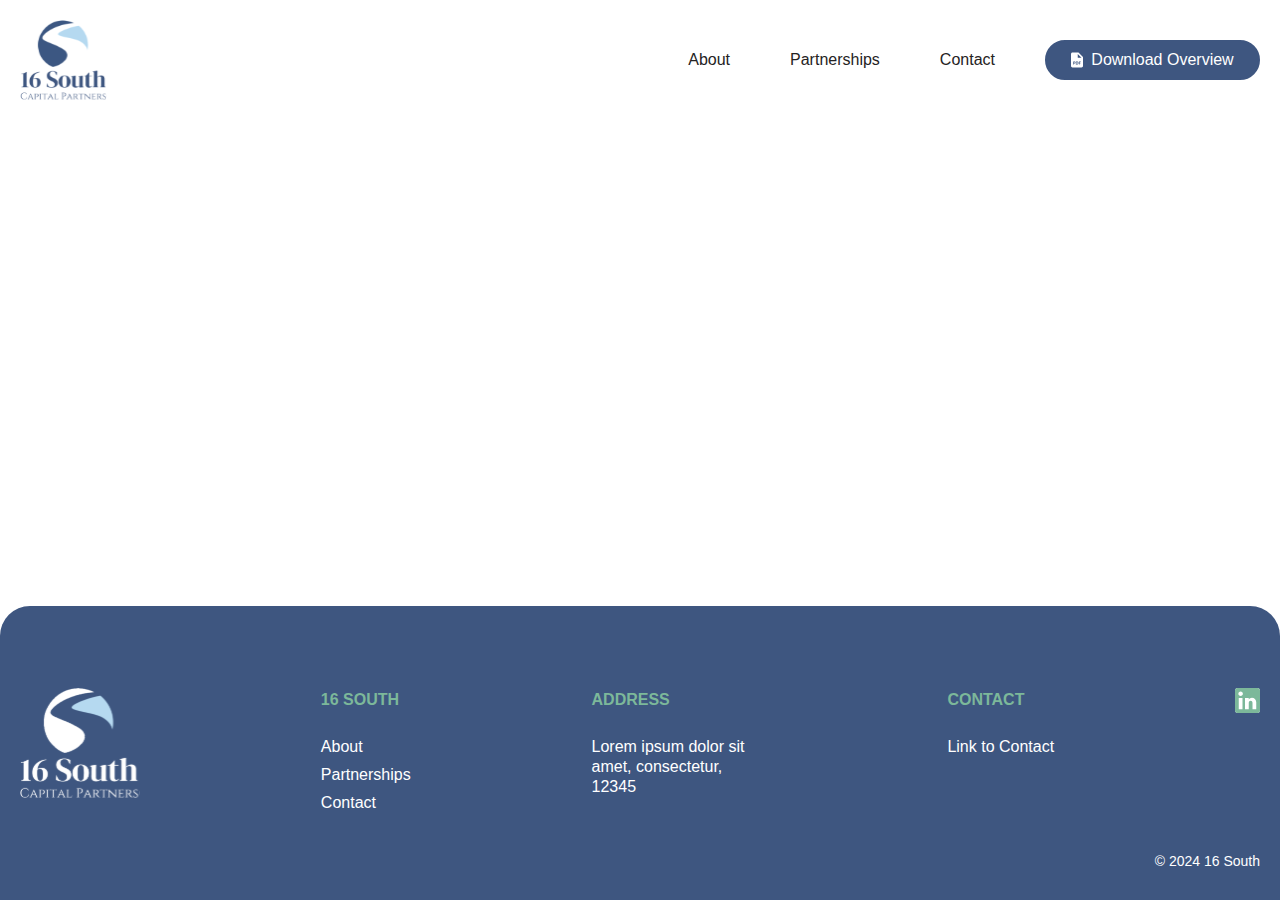
==== index.html @ 7a6766ef "27.08.2024" ====
<!DOCTYPE html>
<html lang="ru">

<head>
    <meta charset="UTF-8">
    <meta name="description" content="Free Web tutorials">
    <meta name="keywords" content="HTML, CSS, JavaScript">
    <meta name="author" content="Oleksandr Dorobalo">
    <meta name="viewport" content="width=device-width, initial-scale=1.0">
    <meta http-equiv="X-UA-Compatible" content="IE=edge">

    <title>Title</title>
    <link rel="icon" type="image/png" href="assets/images/header/logo.png">

    <link rel="stylesheet" href="assets/css/style.css">
</head>

<body>
    <header class="header header--home">
        <div class="wrapper container">
            <a href="index.html" class="header__logo logo">
                <img src="assets/images/header/logo.svg" alt="logo">
            </a>
            <nav class="header__navigation navigation">
                <ul class="navigation__list">
                    <li>
                        <a href="about.html">About </a>
                    </li>
                    <li>
                        <a href="partnership.html">Partnerships </a>
                    </li>
                    <li>
                        <a href="contact.html">Contact </a>
                    </li>
                </ul>
                <a class="header__button button" href="https://example.com/files/document.pdf" target="_blank" download>
                    <svg width="12" height="16" viewBox="0 0 12 16" fill="none" xmlns="http://www.w3.org/2000/svg">
                        <path
                            d="M3.20136 10.011C3.06336 10.011 2.97036 10.0245 2.92236 10.038V10.9215C2.97936 10.935 3.05061 10.9387 3.14886 10.9387C3.50811 10.9387 3.72936 10.7572 3.72936 10.4505C3.72936 10.176 3.53886 10.011 3.20136 10.011ZM5.8166 10.02C5.6666 10.02 5.5691 10.0335 5.51135 10.047V12.0045C5.5691 12.018 5.6621 12.018 5.7461 12.018C6.35885 12.0225 6.75785 11.685 6.75785 10.971C6.76235 10.3485 6.3986 10.02 5.8166 10.02Z"
                            fill="white" />
                        <path
                            d="M7.5 0.5H1.5C1.10218 0.5 0.720645 0.658032 0.439343 0.939342C0.158033 1.22064 0 1.60218 0 2V14C0 14.3978 0.158033 14.7793 0.439343 15.0606C0.720645 15.342 1.10218 15.5 1.5 15.5H10.5C10.8978 15.5 11.2793 15.342 11.5606 15.0606C11.842 14.7793 12 14.3978 12 14V5L7.5 0.5ZM4.1235 11.1425C3.89175 11.36 3.54975 11.4575 3.1515 11.4575C3.07428 11.4583 2.9971 11.4538 2.9205 11.444V12.5135H2.25V9.5615C2.55259 9.51635 2.85834 9.4958 3.16425 9.5C3.582 9.5 3.879 9.5795 4.07925 9.73925C4.26975 9.89075 4.39875 10.139 4.39875 10.4315C4.398 10.7255 4.3005 10.9738 4.1235 11.1425ZM6.97875 12.1588C6.66375 12.4205 6.1845 12.545 5.59875 12.545C5.24775 12.545 4.9995 12.5225 4.83075 12.5V9.56225C5.13345 9.51807 5.43907 9.49722 5.745 9.5C6.31275 9.5 6.68175 9.602 6.96975 9.8195C7.281 10.0505 7.476 10.4187 7.476 10.9475C7.476 11.5198 7.26675 11.915 6.97875 12.1588ZM9.75 10.0775H8.601V10.7607H9.675V11.3113H8.601V12.5142H7.9215V9.5225H9.75V10.0775ZM7.5 5.75H6.75V2L10.5 5.75H7.5Z"
                            fill="white" />
                    </svg>
                    Download Overview
                </a>
            </nav>
        </div>
    </header>

    <main class="main">
        <!-- <section class="hero">
            <div class="hero__banner hero__banner--home" style="background-image: url(assets/images/banner-home.jpg);">
                <div class="container">
                    <h1>Growth investors offering an alternative to traditional private equity</h1>
                    <div class="buttons">
                        <button class="button button--white">strategy</button>
                        <button class="button button--transparent">partnerships</button>
                    </div>
                </div>
            </div>
            <div class="hero__info">
                <div class="hero__info-item large">
                    Originated and <br> closed x platforms
                </div>
                <div class="hero__info-item large">
                    Advised on $5B+ of deal value <br> for founders and partners
                </div>
                <div class="hero__info-item large">
                    Deep advisory <br> network
                </div>
            </div>
        </section>
        <section class="partners">
            <div class="container">
                <h2 class="title">
                    Why Partner with 16 South
                </h2>
            </div>
        </section> -->


    </main>

    <footer class="footer">
        <div class="wrapper container">
            <a href="index.html" class="footer__logo logo">
                <img src="assets/images/footer/logo.svg" alt="logo">
            </a>
            <div class="footer__col">
                <h5 class="title">16 South</h5>
                <nav class="footer__nav">
                    <ul class="footer__nav-list">
                        <li>
                            <a href="about.html">About </a>
                        </li>
                        <li>
                            <a href="partnership.html">Partnerships </a>
                        </li>
                        <li>
                            <a href="contact.html">Contact </a>
                        </li>
                    </ul>
                </nav>
            </div>
            <div class="footer__col">
                <h5 class="title">Address</h5>
                <p>
                    Lorem ipsum dolor sit amet, consectetur,
                    12345
                </p>
            </div>
            <div class="footer__col">
                <h5 class="title">Contact</h5>
                <a href="contact.html">Link to Contact</a>
            </div>
            <div class="footer__col social">
                <a href="#">
                    <svg width="25" height="25" viewBox="0 0 25 25" fill="none" xmlns="http://www.w3.org/2000/svg">
                        <rect width="25" height="25" rx="3" fill="white" />
                        <path
                            d="M22.5 0H2.5C1.125 0 0 1.125 0 2.5V22.5C0 23.875 1.125 25 2.5 25H22.5C23.875 25 25 23.875 25 22.5V2.5C25 1.125 23.875 0 22.5 0ZM7.5 21.25H3.75V10H7.5V21.25ZM5.625 7.875C4.375 7.875 3.375 6.875 3.375 5.625C3.375 4.375 4.375 3.375 5.625 3.375C6.875 3.375 7.875 4.375 7.875 5.625C7.875 6.875 6.875 7.875 5.625 7.875ZM21.25 21.25H17.5V14.625C17.5 13.625 16.625 12.75 15.625 12.75C14.625 12.75 13.75 13.625 13.75 14.625V21.25H10V10H13.75V11.5C14.375 10.5 15.75 9.75 16.875 9.75C19.25 9.75 21.25 11.75 21.25 14.125V21.25Z"
                            fill="#7CB89A" />
                    </svg>

                </a>
            </div>
        </div>
        <div class="copy container">
            © 2024 16 South
        </div>
    </footer>

    <script src="assets/js/jquery.min.js"></script>
    <script src="assets/js/scripts.js"></script>
</body>

</html>
---- assets/css/style.css ----
@charset "UTF-8";
/**
  Нормализация блочной модели
 */
*,
*::before,
*::after {
  -webkit-box-sizing: border-box;
          box-sizing: border-box;
}

/**
  Убираем внутренние отступы слева тегам списков,
  у которых есть атрибут class
  */
:where(ul, ol):where([class]) {
  padding-left: 0;
}

/**
  Убираем внешние отступы body и двум другим тегам,
  у которых есть атрибут class
  */
body,
:where(blockquote, figure):where([class]) {
  margin: 0;
}

/**
  Убираем внешние отступы вертикали нужным тегам,
  у которых есть атрибут class
  */
:where(h1,
h2,
h3,
h4,
h5,
h6,
p,
ul,
ol,
dl):where([class]) {
  margin-block: 0;
}

:where(dd[class]) {
  margin-left: 0;
}

:where(fieldset[class]) {
  margin-left: 0;
  padding: 0;
  border: none;
}

/**
  Убираем стандартный маркер маркированному списку,
  у которого есть атрибут class
  */
:where(ul[class]) {
  list-style: none;
}

/**
  Обнуляем вертикальные внешние отступы параграфа,
  объявляем локальную переменную для внешнего отступа вниз,
  чтобы избежать взаимодействие с более сложным селектором
  */
p {
  --paragraphMarginBottom: 16px;
  margin-block: 0;
}
p:last-of-type {
  margin: 0;
}

/**
  Внешний отступ вниз для параграфа без атрибута class,
  который расположен не последним среди своих соседних элементов
  */
p:where(:not([class]):not(:last-child)) {
  margin-bottom: var(--paragraphMarginBottom);
}

/**
  Упрощаем работу с изображениями
  */
img {
  display: block;
  max-width: 100%;
  height: auto;
}

/**
  Наследуем свойства шрифт для полей ввода
  */
input,
textarea,
select,
button {
  font: inherit;
}

html {
  /**
  Пригодится в большинстве ситуаций
  (когда, например, нужно будет "прижать" футер к низу сайта)
  */
  height: 100%;
  /**
  Плавный скролл
  */
  scroll-behavior: smooth;
}

body {
  /**
  Пригодится в большинстве ситуаций
  (когда, например, нужно будет "прижать" футер к низу сайта)
  */
  min-height: 100%;
  /**
  Унифицированный интерлиньяж
  */
  line-height: 1.5;
}

/**
  Приводим к единому цвету svg-элементы
  */
svg *[fill] {
  fill: currentColor;
}

svg *[stroke] {
  stroke: currentColor;
}

/**
  Чиним баг задержки смены цвета при взаимодействии с svg-элементами
  */
svg * {
  -webkit-transition-property: fill, stroke;
  transition-property: fill, stroke;
}

/**
  Удаляем все анимации и переходы для людей,
  которые предпочитают их не использовать
  */
@media (prefers-reduced-motion: reduce) {
  * {
    -webkit-animation-duration: 0.01ms !important;
            animation-duration: 0.01ms !important;
    -webkit-animation-iteration-count: 1 !important;
            animation-iteration-count: 1 !important;
    -webkit-transition-duration: 0.01ms !important;
            transition-duration: 0.01ms !important;
    scroll-behavior: auto !important;
  }
}
@font-face {
  font-family: "Montserrat";
  src: url("../fonts/montserrat-thin-webfont.woff"), url("../fonts/montserrat-thin-webfont.woff2");
  font-weight: 100;
  font-style: normal;
  font-display: swap;
  font-optical-sizing: auto;
}
@font-face {
  font-family: "Montserrat";
  src: url("../fonts/montserrat-extralight-webfont.woff"), url("../fonts/montserrat-extralight-webfont.woff2");
  font-weight: 200;
  font-style: normal;
  font-display: swap;
  font-optical-sizing: auto;
}
@font-face {
  font-family: "Montserrat";
  src: url("../fonts/montserrat-light-webfont.woff"), url("../fonts/montserrat-light-webfont.woff2");
  font-weight: 300;
  font-style: normal;
  font-display: swap;
  font-optical-sizing: auto;
}
@font-face {
  font-family: "Montserrat";
  src: url("../fonts/montserrat-regular-webfont.woff"), url("../fonts/montserrat-regular-webfont.woff2");
  font-weight: 400;
  font-style: normal;
  font-display: swap;
  font-optical-sizing: auto;
}
@font-face {
  font-family: "Montserrat";
  src: url("../fonts/montserrat-medium-webfont.woff"), url("../fonts/montserrat-medium-webfont.woff2");
  font-weight: 500;
  font-style: normal;
  font-display: swap;
  font-optical-sizing: auto;
}
@font-face {
  font-family: "Montserrat";
  src: url("../fonts/montserrat-semibold-webfont.woff"), url("../fonts/montserrat-semibold-webfont.woff2");
  font-weight: 600;
  font-style: normal;
  font-display: swap;
  font-optical-sizing: auto;
}
@font-face {
  font-family: "Montserrat";
  src: url("../fonts/montserrat-bold-webfont.woff"), url("../fonts/montserrat-bold-webfont.woff2");
  font-weight: 700;
  font-style: normal;
  font-display: swap;
  font-optical-sizing: auto;
}
@font-face {
  font-family: "Montserrat";
  src: url("../fonts/montserrat-extrabold-webfont.woff"), url("../fonts/montserrat-extrabold-webfont.woff2");
  font-weight: 800;
  font-style: normal;
  font-display: swap;
  font-optical-sizing: auto;
}
@font-face {
  font-family: "Montserrat";
  src: url("../fonts/montserrat-black-webfont.woff"), url("../fonts/montserrat-black-webfont.woff2");
  font-weight: 900;
  font-style: normal;
  font-display: swap;
  font-optical-sizing: auto;
}
@font-face {
  font-family: "Montserrat";
  src: url("../fonts/ptserif-regular-webfont.woff"), url("../fonts/ptserif-regular-webfont.woff2");
  font-weight: 400;
  font-style: normal;
  font-display: swap;
  font-optical-sizing: auto;
}
@font-face {
  font-family: "Montserrat";
  src: url("../fonts/ptserif-italic-webfont.woff2"), url("../fonts/ptserif-italic-webfont.woff2");
  font-weight: 400;
  font-style: italic;
  font-display: swap;
  font-optical-sizing: auto;
}
@font-face {
  font-family: "Montserrat";
  src: url("../fonts/ptserif-bold-webfont.woff"), url("../fonts/ptserif-bold-webfont.woff2");
  font-weight: 700;
  font-style: normal;
  font-display: swap;
  font-optical-sizing: auto;
}
@font-face {
  font-family: "Montserrat";
  src: url("../fonts/ptserif-bolditalic-webfont.woff"), url("../fonts/ptserif-bolditalic-webfont.woff2");
  font-weight: 700;
  font-style: italic;
  font-display: swap;
  font-optical-sizing: auto;
}
:root {
  /*colors*/
  --color-black: #252323;
  --color-blue: #3e5680;
  --color-light-blue: #b5d5ec;
  --color-gray: #e0e3e6;
  --color-green: #7cb89a;
  --color-white: #ffffff;
  --color-transparent: transparent;
  --color-shadow: rgba(22, 28, 45, 0.05);
  /*colors*/
  /*border*/
  --border: 2px solid var(--color-blue);
  --border-radius: 16px;
  --border-radius-small: 10px;
  --border-radius-large: 30px;
  /*border*/
  /*body*/
  --font-family-base: "Montserat", sans-serif;
  --container-width: 1280px;
  --container-padding-x: 20px;
  --section-padding-y: 80px;
  /*body*/
  /*button*/
  --input-height: 55px;
  --button-height: 46px;
  --icon-button-height: 30px;
  --transition-duration: 0.3s;
  /*button*/
}

.container {
  max-width: calc(var(--container-width) + var(--container-padding-x) * 2);
  margin-inline: auto;
  padding-inline: var(--container-padding-x);
}

.visually-hidden {
  position: absolute !important;
  width: 1px !important;
  height: 1px !important;
  margin: -1px !important;
  border: 0 !important;
  padding: 0 !important;
  white-space: nowrap !important;
  -webkit-clip-path: inset(100%) !important;
          clip-path: inset(100%) !important;
  clip: rect(0 0 0 0) !important;
  overflow: hidden !important;
}

@media (max-width: 767px) {
  .hidden-mobile {
    display: none !important;
  }
}

@media (min-width: 768px) {
  .visible-mobile {
    display: none !important;
  }
}

html {
  scroll-behavior: smooth;
}

body {
  font-size: clamp(16px, 1.25vw, 16px);
  display: -webkit-box;
  display: -ms-flexbox;
  display: flex;
  -webkit-box-orient: vertical;
  -webkit-box-direction: normal;
      -ms-flex-direction: column;
          flex-direction: column;
  color: var(--color-black);
  background: var(--color-white);
  font-family: var(--font-family-base);
  font-weight: 400;
  line-height: 1.25;
}
body.lock {
  max-height: 100vh;
  overflow: hidden;
}

main {
  overflow: hidden;
}

a,
button,
input,
textarea,
svg * {
  -webkit-transition-duration: var(--transition-duration);
          transition-duration: var(--transition-duration);
}

a {
  color: inherit;
}
a, a:hover {
  text-decoration: none;
}

h1,
h2,
h3,
h4,
h5,
h6 {
  margin: 0;
}

h1 {
  font-size: clamp(30px, 3.28125vw, 42px);
  font-family: "Montserat", serif;
  font-weight: 400;
}

h2 {
  font-size: clamp(24px, 2.34375vw, 30px);
  font-weight: 400;
}

h3 {
  font-size: clamp(20px, 1.875vw, 24px);
  font-weight: 500;
}

h4 {
  font-size: clamp(20px, 1.25vw, 16px);
}

h5 {
  font-size: clamp(14px, 1.09375vw, 14px);
}

.large {
  font-size: 18px;
  font-weight: 500;
  line-height: 1.5;
}

.small {
  font-size: 14px;
  font-weight: 400;
}

.wrapper {
  position: relative;
  display: -webkit-box;
  display: -ms-flexbox;
  display: flex;
  -webkit-box-align: center;
      -ms-flex-align: center;
          align-items: center;
  -webkit-box-pack: justify;
      -ms-flex-pack: justify;
          justify-content: space-between;
  gap: 20px;
}

.title {
  font-size: 16px;
  font-weight: 700;
  color: var(--color-green);
  line-height: 1.5;
  text-transform: uppercase;
}

@-webkit-keyframes backAndForth {
  0% {
    translate: 0 0;
  }
  50% {
    translate: 10px 0;
  }
  100% {
    translate: 0 0;
  }
}

@keyframes backAndForth {
  0% {
    translate: 0 0;
  }
  50% {
    translate: 10px 0;
  }
  100% {
    translate: 0 0;
  }
}
@-webkit-keyframes rorateElements {
  0% {
    rotate: 0;
  }
  25% {
    rotate: 15deg;
  }
  50% {
    rotate: 0;
  }
  75% {
    rotate: -15deg;
  }
  100% {
    rotate: 0;
  }
}
@keyframes rorateElements {
  0% {
    rotate: 0;
  }
  25% {
    rotate: 15deg;
  }
  50% {
    rotate: 0;
  }
  75% {
    rotate: -15deg;
  }
  100% {
    rotate: 0;
  }
}
.button {
  padding: 0;
  background-color: transparent;
  border: none;
  cursor: pointer;
  min-width: 140px;
  height: var(--button-height);
  text-transform: capitalize;
  display: -webkit-box;
  display: -ms-flexbox;
  display: flex;
  -webkit-box-align: center;
      -ms-flex-align: center;
          align-items: center;
  -webkit-box-pack: center;
      -ms-flex-pack: center;
          justify-content: center;
  gap: 8px;
  padding: 0 20px;
  font-size: clamp(16px, 1.25vw, 16px);
  font-weight: 500;
  border-radius: var(--border-radius-large);
  color: var(--color-white);
  background: var(--color-blue);
  border: 2px solid var(--color-blue);
}
@media (hover: hover) {
  .button:hover {
    color: var(--color-blue);
    background: var(--color-transparent);
  }
}
@media (hover: none) {
  .button:active {
    color: var(--color-blue);
    background: var(--color-transparent);
  }
}
.button--white {
  min-width: 163px;
  color: var(--color-black);
  background: var(--color-white);
  border-color: var(--color-white);
}
@media (hover: hover) {
  .button--white:hover {
    color: var(--color-white);
    background: transparent;
  }
}
@media (hover: none) {
  .button--white:active {
    color: var(--color-white);
    background: transparent;
  }
}
.button--transparent {
  min-width: 163px;
  font-size: 16px;
  color: var(--color-white);
  background: var(--color-transparent);
  border: 2px solid var(--color-white);
}
@media (hover: hover) {
  .button--transparent:hover {
    color: var(--color-black);
    background: var(--color-white);
  }
}
@media (hover: none) {
  .button--transparent:active {
    color: var(--color-black);
    background: var(--color-white);
  }
}

.burger {
  padding: 0;
  background-color: transparent;
  border: none;
  cursor: pointer;
  width: 40px;
  aspect-ratio: 1;
  position: relative;
  z-index: 2;
}
.burger::before, .burger::after {
  content: "";
  display: block;
  width: 30px;
  height: 3px;
  background: black;
  border-radius: 3px;
  position: absolute;
  left: 50%;
  translate: -50% 0;
  -webkit-transition: all 0.3s ease;
  transition: all 0.3s ease;
}
.burger::before {
  top: 13px;
}
.burger::after {
  bottom: 13px;
}
.burger span {
  font-size: 0;
}
.burger.burger--active::before, .burger.burger--active::after {
  width: 90%;
  top: 50%;
  bottom: auto;
  translate: -50% -50%;
}
.burger.burger--active::before {
  rotate: 45deg;
}
.burger.burger--active::after {
  rotate: -45deg;
}

.form {
  /* Стилизованный radio button */
  /* При отмеченном radio button изменить цвет и показать "галочку" */
  /* Стилизованный чекбокс */
  /* При отмеченном чекбоксе изменить цвет и показать "галочку" */
}
.form label {
  display: -webkit-box;
  display: -ms-flexbox;
  display: flex;
  -webkit-box-orient: vertical;
  -webkit-box-direction: normal;
      -ms-flex-direction: column;
          flex-direction: column;
  -webkit-box-align: start;
      -ms-flex-align: start;
          align-items: flex-start;
  gap: 16px;
  font-size: clamp(1rem, 0.186rem + 1.69vw, 1.5rem);
  font-weight: 700;
}
.form input,
.form select {
  margin: 0;
  font-size: clamp(16px, 1.5625vw, 20px);
  font-weight: 500;
  outline: none;
  width: 100%;
  height: 64px;
  padding: 16px 24px;
  color: var(--color-black);
  border-radius: 40px;
  border: 1px solid rgba(58, 95, 111, 0.16);
}
.form input::-webkit-input-placeholder, .form select::-webkit-input-placeholder {
  color: #3A5F6F;
}
.form input::-moz-placeholder, .form select::-moz-placeholder {
  color: #3A5F6F;
}
.form input:-ms-input-placeholder, .form select:-ms-input-placeholder {
  color: #3A5F6F;
}
.form input::-ms-input-placeholder, .form select::-ms-input-placeholder {
  color: #3A5F6F;
}
.form input::placeholder,
.form select::placeholder {
  color: #3A5F6F;
}
@media (max-width: 767px) {
  .form input,
  .form select {
    height: 56px;
  }
}
.form input:focus-visible,
.form select:focus-visible {
  border: 1px solid var(--color-cyan);
}
.form textarea {
  margin: 0;
  font-size: clamp(16px, 1.5625vw, 20px);
  font-weight: 500;
  outline: none;
  width: 100%;
  min-height: 120px;
  padding: 16px 24px;
  color: var(--color-black);
  border-radius: 24px;
  border: 1px solid rgba(58, 95, 111, 0.16);
  resize: none;
}
.form textarea:focus-visible {
  border: 1px solid var(--color-cyan);
}
.form .custom-radio {
  -webkit-user-select: none;
     -moz-user-select: none;
      -ms-user-select: none;
          user-select: none;
  position: relative;
  cursor: pointer;
  /* Скрыть стандартный radio button */
  /* Стиль для видимого элемента radio button */
}
.form .custom-radio input[type=radio] {
  position: absolute;
  opacity: 0;
  cursor: pointer;
  height: 0;
  width: 0;
}
.form .custom-radio .radiomark {
  display: inline-block;
  width: 24px;
  height: 24px;
  background-color: #F9FAFB;
  border-radius: 50%;
  position: relative;
  cursor: pointer;
  border: 1px solid rgb(175, 186, 202);
  -webkit-transition: all 0.3s ease;
  transition: all 0.3s ease;
  /* Отображение "галочки" внутри radio button */
}
.form .custom-radio .radiomark::after {
  content: "";
  position: absolute;
  display: block;
  left: 50%;
  top: 50%;
  translate: -50% -50%;
  width: 100%;
  height: 100%;
  opacity: 0;
  background: url(/assets/images/icon/check.svg) no-repeat center;
  -webkit-transition: all 0.3s ease;
  transition: all 0.3s ease;
}
.form .custom-radio input[type=radio]:checked + .radiomark {
  background-color: var(--color-cyan);
  border: 1px solid var(--color-cyan);
}
.form .custom-radio input[type=radio]:checked + .radiomark::after {
  opacity: 1;
}
.form .custom-checkbox {
  display: -webkit-box;
  display: -ms-flexbox;
  display: flex;
  -webkit-box-orient: vertical;
  -webkit-box-direction: normal;
      -ms-flex-direction: column;
          flex-direction: column;
  -webkit-box-align: start;
      -ms-flex-align: start;
          align-items: flex-start;
  gap: 16px;
  -webkit-user-select: none;
     -moz-user-select: none;
      -ms-user-select: none;
          user-select: none;
  position: relative;
  /* Скрыть стандартный чекбокс */
  /* Стиль для видимого элемента чекбокса */
}
.form .custom-checkbox input[type=checkbox] {
  position: absolute;
  opacity: 0;
  cursor: pointer;
  height: 0;
  width: 0;
}
.form .custom-checkbox .checkmark {
  display: inline-block;
  width: 48px;
  height: 28px;
  background-color: var(--color-black);
  border-radius: 14px;
  position: relative;
  cursor: pointer;
  /* Отображение "галочки" внутри чекбокса */
}
.form .custom-checkbox .checkmark::after {
  content: "";
  position: absolute;
  display: block;
  left: 2px;
  top: 2px;
  width: 24px;
  height: 24px;
  border-radius: 50%;
  background: var(--color-light);
  -webkit-transform: rotate(45deg);
          transform: rotate(45deg);
}
.form .custom-checkbox input[type=checkbox]:checked + .checkmark {
  background-color: var(--color-accent);
}
.form .custom-checkbox input[type=checkbox]:checked + .checkmark::after {
  left: auto;
  right: 2px;
}

.select2 {
  width: 100% !important;
}

.select2-container--default .select2-results__option--highlighted.select2-results__option--selectable {
  background-color: var(--color-cyan);
}

.select2-container--default .select2-selection--single {
  display: -webkit-box;
  display: -ms-flexbox;
  display: flex;
  -webkit-box-align: center;
      -ms-flex-align: center;
          align-items: center;
  margin: 0;
  font-size: clamp(16px, 1.5625vw, 20px);
  font-weight: 500;
  outline: none;
  width: 100%;
  height: 64px;
  padding: 16px 24px;
  color: var(--color-black);
  border-radius: 40px;
  border: 1px solid rgba(58, 95, 111, 0.16);
}
@media (max-width: 767px) {
  .select2-container--default .select2-selection--single {
    height: 56px;
  }
}
.select2-container--default .select2-selection--single:focus-visible {
  border: 1px solid var(--color-cyan);
}

.select2-container .select2-selection--single .select2-selection__rendered {
  padding: 0;
  margin: 0;
  color: var(--color-black);
}

.select2-container--default .select2-selection--single .select2-selection__arrow {
  width: 16px;
  height: 16px;
  top: 50%;
  right: 24px;
  translate: 0 -50%;
  -webkit-transition: all 0.3s ease;
  transition: all 0.3s ease;
}
.select2-container--default .select2-selection--single .select2-selection__arrow b {
  position: static;
  display: block;
  margin: 0;
  width: 100%;
  height: 100%;
  border: none;
  background: url(../images/icon/ArrowDown2.svg) no-repeat center;
  -webkit-transition: all 0.3s ease;
  transition: all 0.3s ease;
}

.select2-container--default.select2-container--open .select2-selection--single .select2-selection__arrow b {
  rotate: 180deg;
}

.select2-container--default.select2-container--open.select2-container--below .select2-selection--single,
.select2-container--default.select2-container--open.select2-container--below .select2-selection--multiple {
  border-color: var(--color-cyan);
}

.swiper-pagination {
  position: static;
  width: auto !important;
  display: -webkit-box;
  display: -ms-flexbox;
  display: flex;
  -webkit-box-align: center;
      -ms-flex-align: center;
          align-items: center;
  gap: 8px;
}
.swiper-pagination-bullet-active {
  margin: 0;
}

.swiper-pagination-bullet {
  width: 8px;
  aspect-ratio: 1;
  margin: 0 !important;
  border-radius: 5px;
}
.swiper-pagination-bullet-active {
  width: 24px;
  background-color: var(--color-black);
}

.swiper-button-next,
.swiper-button-prev {
  position: static;
  margin: 0;
  width: 48px;
  height: 48px;
}
.swiper-button-next:after,
.swiper-button-prev:after {
  content: "";
  width: 100%;
  height: 100%;
  background: url(../images/icon/nav.svg) no-repeat center;
}

.swiper-button-prev::after {
  rotate: 180deg;
}

.swiper__navigation {
  display: -webkit-box;
  display: -ms-flexbox;
  display: flex;
  -webkit-box-align: center;
      -ms-flex-align: center;
          align-items: center;
  -webkit-box-pack: justify;
      -ms-flex-pack: justify;
          justify-content: space-between;
}
.swiper__navigation-button {
  display: -webkit-box;
  display: -ms-flexbox;
  display: flex;
  -webkit-box-align: center;
      -ms-flex-align: center;
          align-items: center;
}

.header {
  position: relative;
  padding: 20px 0;
}
.header--home {
  position: absolute;
  left: 0;
  right: 0;
  top: 0;
  z-index: 1;
}
.header.fixed {
  position: fixed;
  left: 0;
  right: 0;
  top: 0;
  z-index: 2;
  background: var(--color-white);
}
.header__button {
  min-width: 215px;
  height: 40px;
}

@media (hover: hover) {
  .logo:hover {
    scale: 1.1;
  }
}
@media (hover: none) {
  .logo:active {
    scale: 1.1;
  }
}
.logo img {
  max-width: 90px;
}
@media (max-width: 767px) {
  .logo img {
    max-width: 70px;
  }
}

.navigation {
  display: -webkit-box;
  display: -ms-flexbox;
  display: flex;
  -webkit-box-pack: center;
      -ms-flex-pack: center;
          justify-content: center;
  -webkit-box-align: center;
      -ms-flex-align: center;
          align-items: center;
  gap: 50px;
}
@media (max-width: 767px) {
  .navigation {
    padding: 40px 24px;
    position: absolute;
    top: -1000%;
    left: 0;
    z-index: 1;
    width: 100%;
    height: 100vh;
    opacity: 0;
    -webkit-transition: all 0.3s ease;
    transition: all 0.3s ease;
    background: var(--color-white);
  }
  .navigation.navigation--active {
    top: 100%;
    opacity: 1;
  }
}
.navigation__list {
  display: -webkit-box;
  display: -ms-flexbox;
  display: flex;
  -webkit-box-pack: center;
      -ms-flex-pack: center;
          justify-content: center;
  -webkit-box-align: center;
      -ms-flex-align: center;
          align-items: center;
  gap: 60px;
}
.navigation__list li a {
  position: relative;
  display: block;
  font-weight: 500;
}
.navigation__list li a::after {
  content: "";
  position: absolute;
  left: 50%;
  top: 100%;
  translate: -50% 0;
  width: 0;
  height: 2px;
  background: var(--color-blue);
  -webkit-transition-duration: var(--transition-duration);
          transition-duration: var(--transition-duration);
}
@media (hover: hover) {
  .navigation__list li a:hover {
    color: var(--color-blue);
  }
  .navigation__list li a:hover::after {
    width: 100%;
  }
}
@media (hover: none) {
  .navigation__list li a:active {
    color: var(--color-blue);
  }
  .navigation__list li a:active::after {
    width: 100%;
  }
}

.hero__banner {
  display: -webkit-box;
  display: -ms-flexbox;
  display: flex;
  -webkit-box-pack: center;
      -ms-flex-pack: center;
          justify-content: center;
  -webkit-box-align: center;
      -ms-flex-align: center;
          align-items: center;
  padding: 145px 0;
  color: var(--color-white);
  background-position: center;
  background-repeat: no-repeat;
  background-size: cover;
}
.hero__banner--home {
  min-height: 640px;
}
.hero__banner h1 {
  max-width: 740px;
  text-align: center;
  text-wrap: balance;
}
.hero__banner .buttons {
  display: -webkit-box;
  display: -ms-flexbox;
  display: flex;
  -webkit-box-pack: center;
      -ms-flex-pack: center;
          justify-content: center;
  -webkit-box-align: center;
      -ms-flex-align: center;
          align-items: center;
  margin-top: 50px;
  gap: 35px;
}
.hero__info {
  display: -webkit-box;
  display: -ms-flexbox;
  display: flex;
  -webkit-box-pack: center;
      -ms-flex-pack: center;
          justify-content: center;
  -webkit-box-align: center;
      -ms-flex-align: center;
          align-items: center;
  color: var(--color-light-blue);
  background: var(--color-blue);
  border-radius: 0 0 var(--border-radius-large) var(--border-radius-large);
}
.hero__info-item {
  display: -webkit-box;
  display: -ms-flexbox;
  display: flex;
  -webkit-box-pack: center;
      -ms-flex-pack: center;
          justify-content: center;
  -webkit-box-align: center;
      -ms-flex-align: center;
          align-items: center;
  width: 33%;
  min-height: 200px;
  text-align: center;
}
.hero__info-item:nth-child(2) {
  border-left: 2px solid var(--color-green);
  border-right: 2px solid var(--color-green);
}

.footer {
  margin-top: auto;
  padding: 82px 0 30px;
  color: var(--color-white);
  background: var(--color-blue);
  border-radius: var(--border-radius-large) var(--border-radius-large) 0 0;
}
.footer .wrapper {
  -webkit-box-align: start;
      -ms-flex-align: start;
          align-items: flex-start;
}
.footer__logo img {
  max-width: 120px;
}
.footer__nav-list {
  display: -webkit-box;
  display: -ms-flexbox;
  display: flex;
  -webkit-box-orient: vertical;
  -webkit-box-direction: normal;
      -ms-flex-direction: column;
          flex-direction: column;
  -webkit-box-align: start;
      -ms-flex-align: start;
          align-items: flex-start;
  gap: 8px;
}
.footer__col {
  max-width: 175px;
}
.footer__col h5 {
  margin-bottom: 25px;
}
.footer__col a {
  display: block;
  position: relative;
}
.footer__col a::after {
  content: "";
  position: absolute;
  left: 50%;
  top: 100%;
  translate: -50% 0;
  display: block;
  width: 0;
  height: 2px;
  background: var(--color-light-blue);
  -webkit-transition-duration: var(--transition-duration);
          transition-duration: var(--transition-duration);
}
@media (hover: hover) {
  .footer__col a:hover {
    color: var(--color-light-blue);
  }
  .footer__col a:hover::after {
    width: 100%;
  }
}
@media (hover: none) {
  .footer__col a:active {
    color: var(--color-light-blue);
  }
  .footer__col a:active::after {
    width: 100%;
  }
}
.footer svg *[fill] {
  fill: revert-layer;
}
.footer .social a::after {
  display: none;
}
@media (hover: hover) {
  .footer .social a:hover {
    scale: 1.1;
  }
  .footer .social a:hover svg path {
    fill: var(--color-light-blue);
  }
}
@media (hover: none) {
  .footer .social a:active {
    scale: 1.1;
  }
  .footer .social a:active svg path {
    fill: var(--color-light-blue);
  }
}
.footer .copy {
  margin-top: 40px;
  text-align: right;
  font-size: 14px;
}/*# sourceMappingURL=style.css.map */
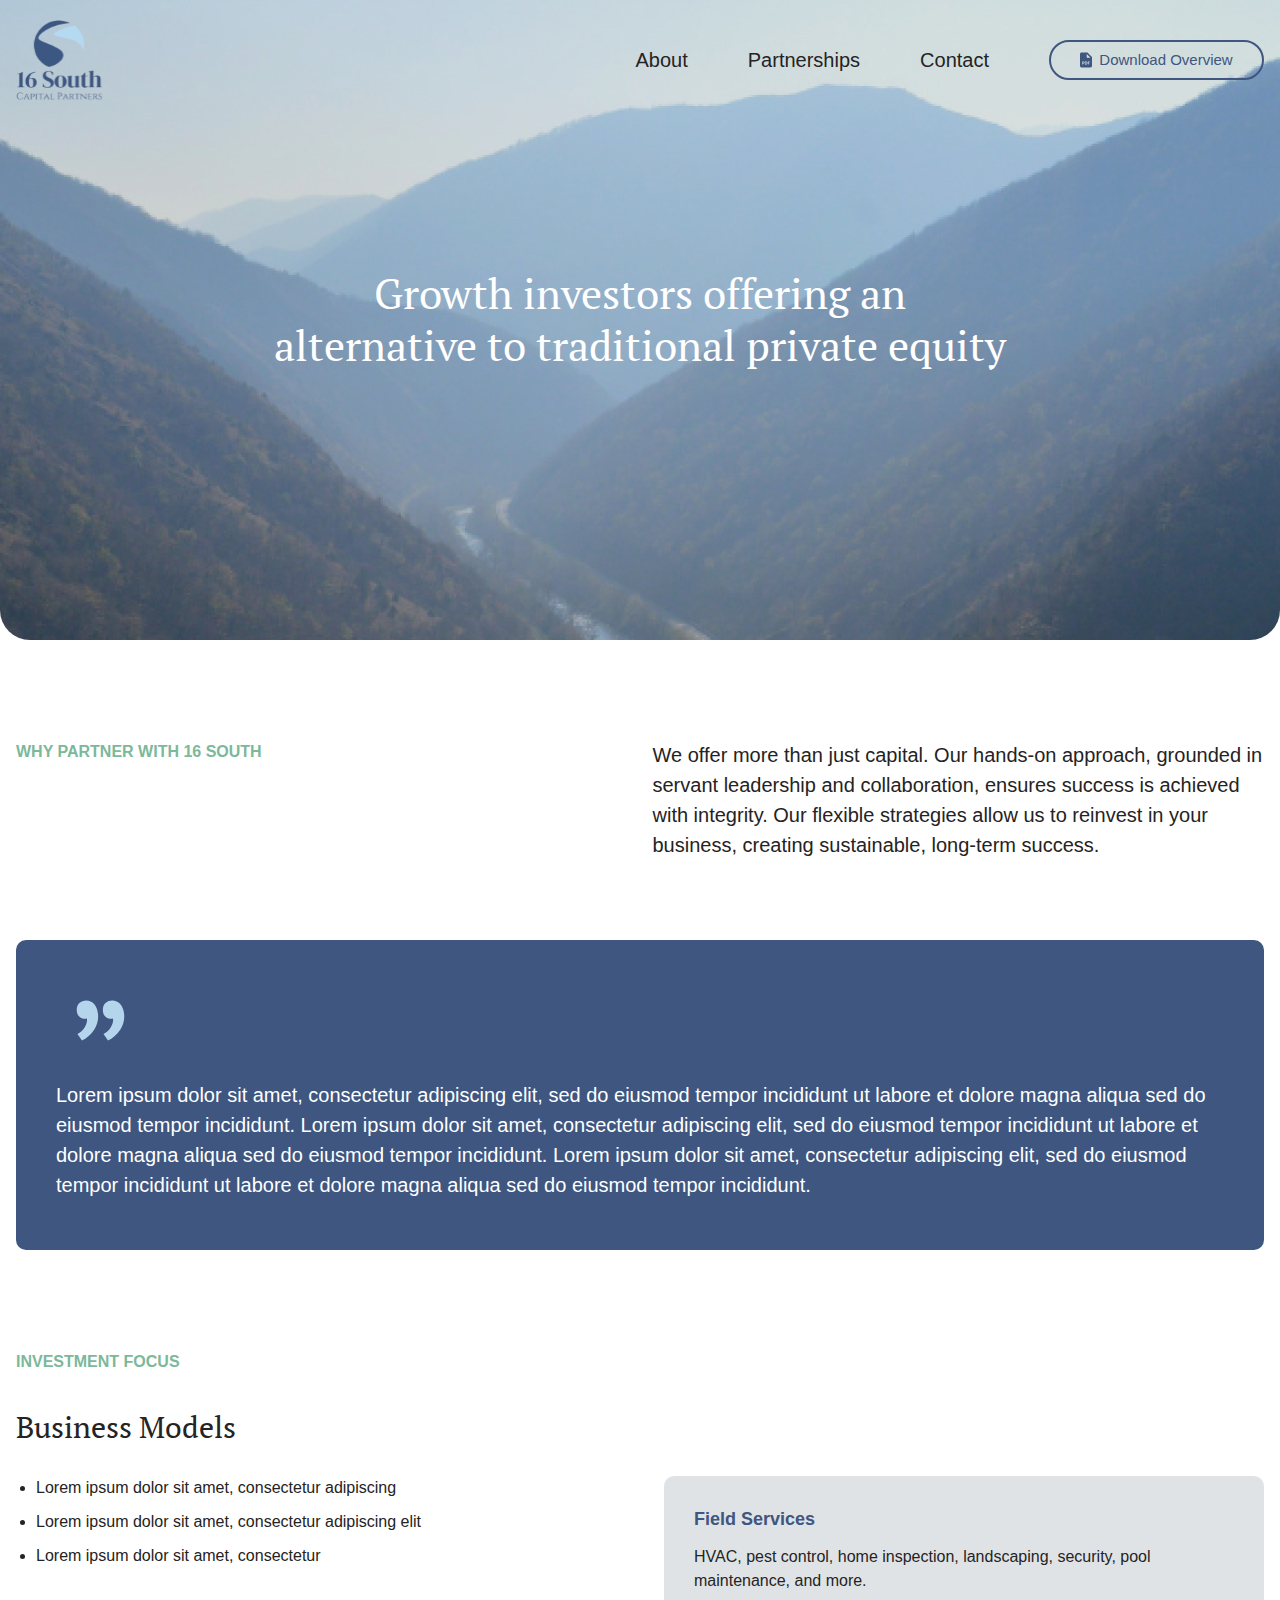
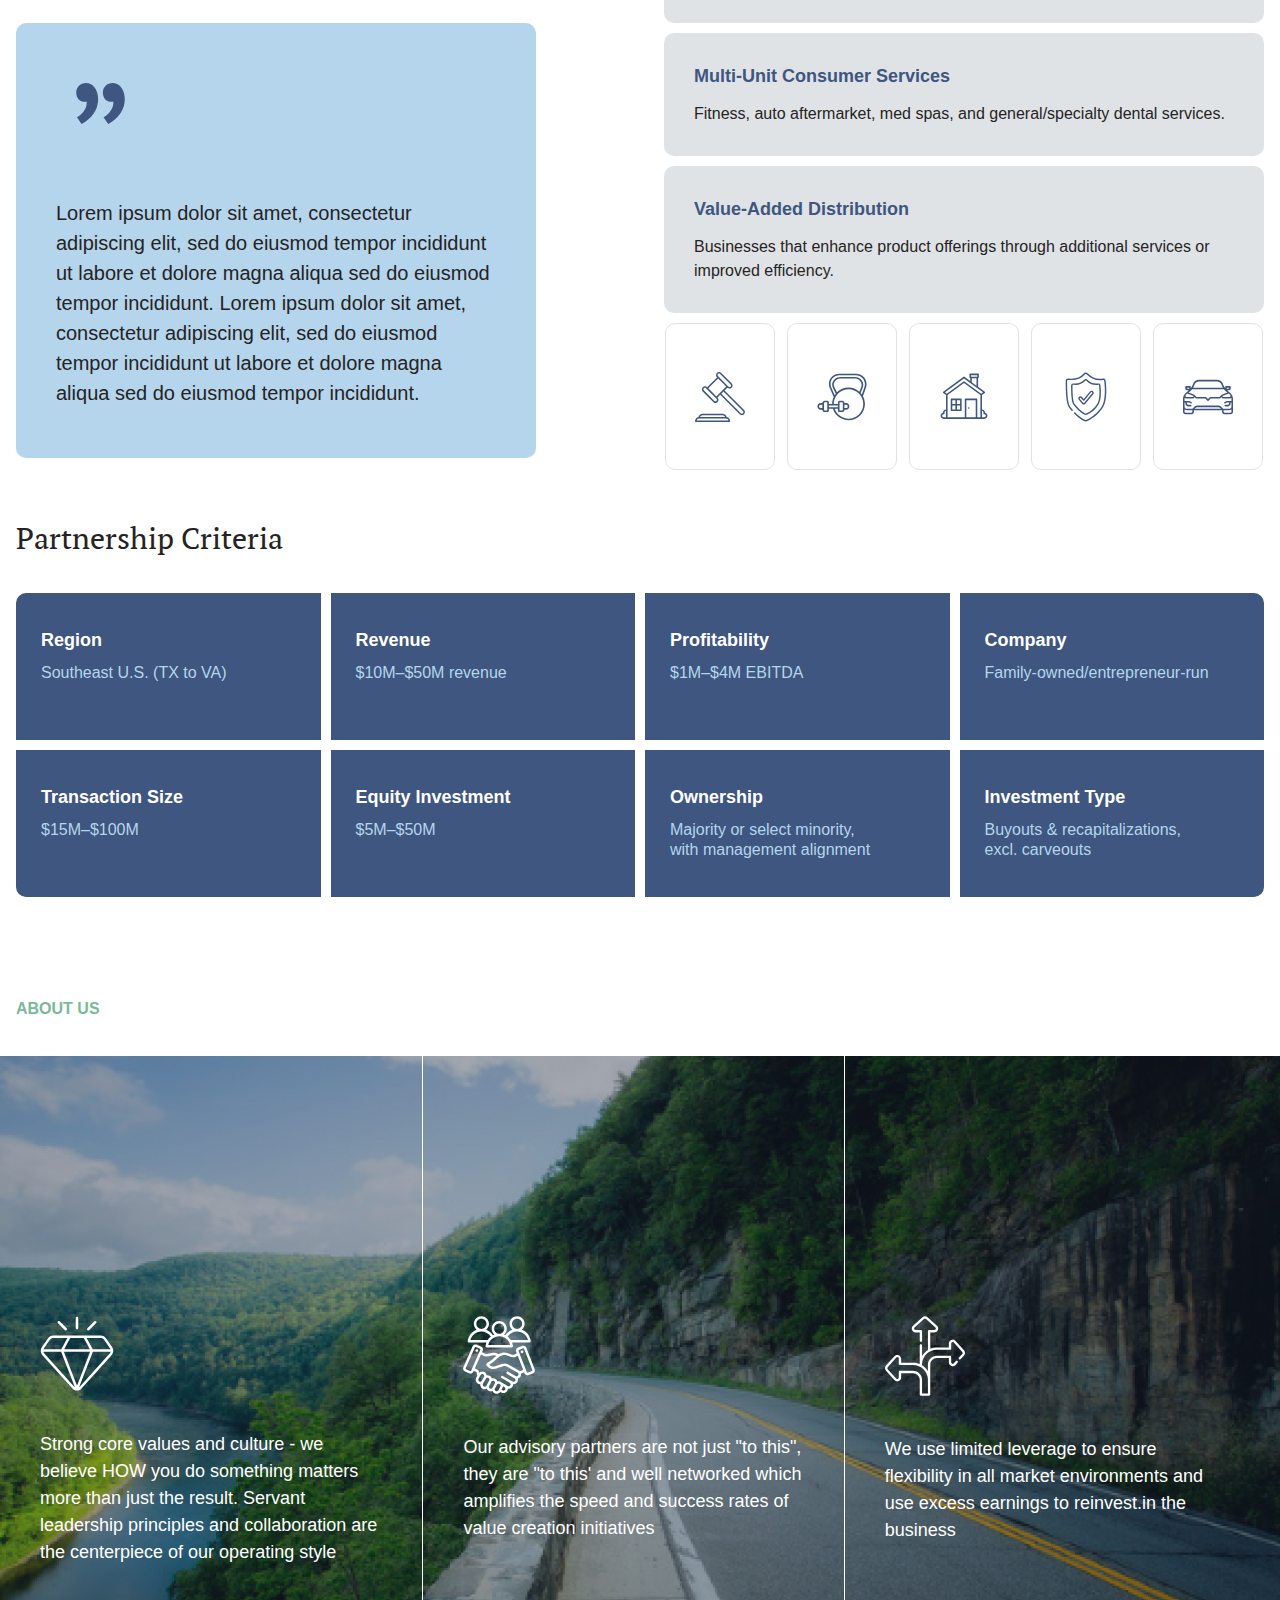
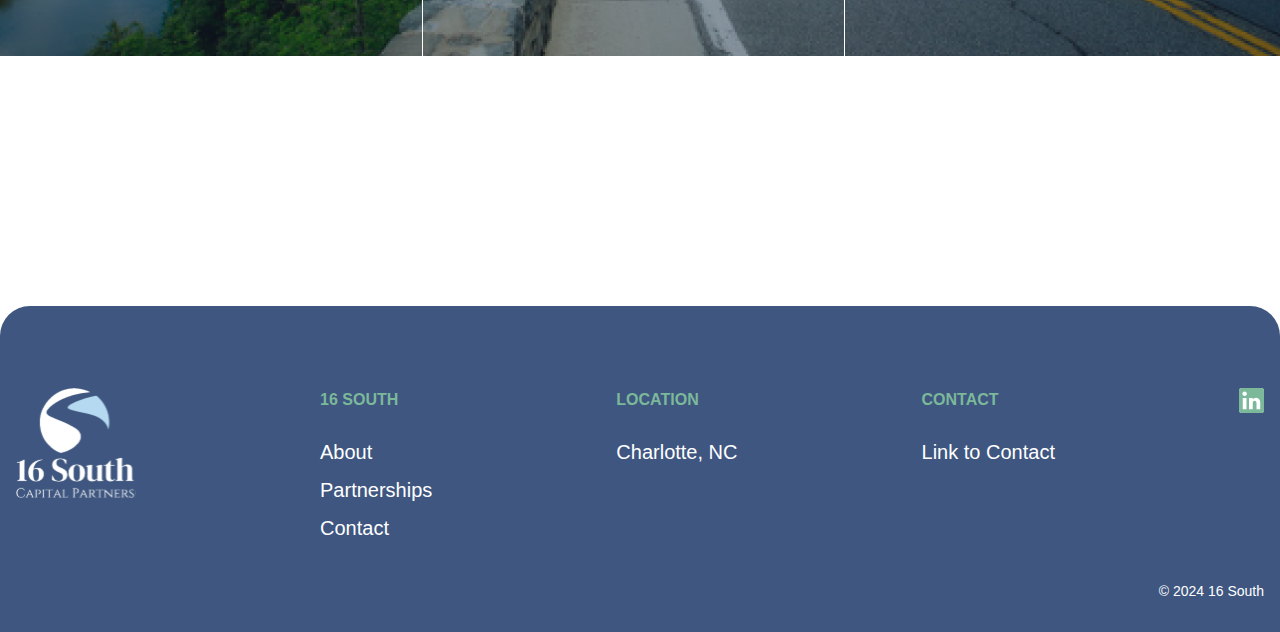
==== commit 45029b16: "section.about" ====
--- a/index.html
+++ b/index.html
@@ -33,7 +33,8 @@
                         <a href="contact.html">Contact </a>
                     </li>
                 </ul>
-                <a class="header__button button" href="https://example.com/files/document.pdf" target="_blank" download>
+                <a class="header__button button button--transparent" href="https://example.com/files/document.pdf"
+                    target="_blank" download>
                     <svg width="12" height="16" viewBox="0 0 12 16" fill="none" xmlns="http://www.w3.org/2000/svg">
                         <path
                             d="M3.20136 10.011C3.06336 10.011 2.97036 10.0245 2.92236 10.038V10.9215C2.97936 10.935 3.05061 10.9387 3.14886 10.9387C3.50811 10.9387 3.72936 10.7572 3.72936 10.4505C3.72936 10.176 3.53886 10.011 3.20136 10.011ZM5.8166 10.02C5.6666 10.02 5.5691 10.0335 5.51135 10.047V12.0045C5.5691 12.018 5.6621 12.018 5.7461 12.018C6.35885 12.0225 6.75785 11.685 6.75785 10.971C6.76235 10.3485 6.3986 10.02 5.8166 10.02Z"
@@ -45,48 +46,178 @@
                     Download Overview
                 </a>
             </nav>
+            <button class="burger" id="burgerButton">
+                <span>Menu</span>
+            </button>
         </div>
     </header>
 
     <main class="main">
-        <!-- <section class="hero">
-            <div class="hero__banner hero__banner--home" style="background-image: url(assets/images/banner-home.jpg);">
-                <div class="container">
-                    <h1>Growth investors offering an alternative to traditional private equity</h1>
-                    <div class="buttons">
-                        <button class="button button--white">strategy</button>
-                        <button class="button button--transparent">partnerships</button>
+        <section class="hero hero--home" style="background-image: url(assets/images/banner-home.jpg);">
+            <div class="container">
+                <h1>Growth investors offering an alternative to traditional private equity</h1>
+            </div>
+        </section>
+        <section class="partner">
+            <div class="container">
+                <div class="wrapper">
+                    <p class="title">
+                        Why Partner with 16 South
+                    </p>
+                    <p>
+                        We offer more than just capital. Our hands-on approach, grounded in servant leadership and
+                        collaboration, ensures success is achieved with integrity. Our flexible strategies allow us to
+                        reinvest in your business, creating sustainable, long-term success.
+                    </p>
+                </div>
+                <blockquote>
+                    Lorem ipsum dolor sit amet, consectetur adipiscing elit, sed do eiusmod tempor incididunt ut labore
+                    et dolore magna aliqua sed do eiusmod tempor incididunt. Lorem ipsum dolor sit amet, consectetur
+                    adipiscing elit, sed do eiusmod tempor incididunt ut labore et dolore magna aliqua sed do eiusmod
+                    tempor incididunt. Lorem ipsum dolor sit amet, consectetur adipiscing elit, sed do eiusmod tempor
+                    incididunt ut labore et dolore magna aliqua sed do eiusmod tempor incididunt.
+                </blockquote>
+            </div>
+        </section>
+        <section class="focus">
+            <div class="container">
+                <p class="title">Investment Focus</p>
+                <h2>Business Models</h2>
+                <div class="wrapper">
+                    <div class="column">
+                        <ul>
+                            <li>Lorem ipsum dolor sit amet, consectetur adipiscing </li>
+                            <li>Lorem ipsum dolor sit amet, consectetur adipiscing elit</li>
+                            <li>Lorem ipsum dolor sit amet, consectetur </li>
+                        </ul>
+                        <blockquote class="blockquote--light">
+                            Lorem ipsum dolor sit amet, consectetur adipiscing elit, sed do eiusmod tempor incididunt ut
+                            labore et dolore magna aliqua sed do eiusmod tempor incididunt. Lorem ipsum dolor sit amet,
+                            consectetur adipiscing elit, sed do eiusmod tempor incididunt ut labore et dolore magna
+                            aliqua sed do eiusmod tempor incididunt.
+                        </blockquote>
+                    </div>
+                    <div class="column">
+                        <ul class="services__list">
+                            <li>
+                                <h5>Field Services</h5>
+                                <p>HVAC, pest control, home inspection, landscaping, security, pool maintenance, and
+                                    more.</p>
+                            </li>
+                            <li>
+                                <h5>Multi-Unit Consumer Services</h5>
+                                <p>Fitness, auto aftermarket, med spas, and general/specialty dental services.</p>
+                            </li>
+                            <li>
+                                <h5>Value-Added Distribution</h5>
+                                <p>Businesses that enhance product offerings through additional services or improved
+                                    efficiency.</p>
+                            </li>
+                        </ul>
+                        <ul class="icons__list">
+                            <li>
+                                <img src="assets/images/icon/partners/hummer.svg" alt="hummer">
+                            </li>
+                            <li>
+                                <img src="assets/images/icon/partners/weight.svg" alt="weight">
+                            </li>
+                            <li>
+                                <img src="assets/images/icon/partners/house.svg" alt="house">
+                            </li>
+                            <li>
+                                <img src="assets/images/icon/partners/guard.svg" alt="guard">
+                            </li>
+                            <li>
+                                <img src="assets/images/icon/partners/car.svg" alt="car">
+                            </li>
+                        </ul>
                     </div>
                 </div>
-            </div>
-            <div class="hero__info">
-                <div class="hero__info-item large">
-                    Originated and <br> closed x platforms
-                </div>
-                <div class="hero__info-item large">
-                    Advised on $5B+ of deal value <br> for founders and partners
-                </div>
-                <div class="hero__info-item large">
-                    Deep advisory <br> network
-                </div>
-            </div>
-        </section>
-        <section class="partners">
-            <div class="container">
-                <h2 class="title">
-                    Why Partner with 16 South
-                </h2>
-            </div>
-        </section> -->
+                <h2>Partnership Criteria</h2>
+                <ul class="investment__list">
+                    <li>
+                        <h5>Region</h5>
+                        <p>Southeast U.S. (TX to VA)</p>
+                    </li>
+                    <li>
+                        <h5>Revenue</h5>
+                        <p>$10M–$50M revenue</p>
+                    </li>
+                    <li>
+                        <h5>Profitability</h5>
+                        <p>$1M–$4M EBITDA</p>
+                    </li>
+                    <li>
+                        <h5>Company</h5>
+                        <p>Family-owned/entrepreneur-run</p>
+                    </li>
+                    <li>
+                        <h5>Transaction Size</h5>
+                        <p>$15M–$100M</p>
+                    </li>
+                    <li>
+                        <h5>Equity Investment</h5>
+                        <p>$5M–$50M</p>
+                    </li>
+                    <li>
+                        <h5>Ownership</h5>
+                        <p>Majority or select minority, with management alignment</p>
+                    </li>
+                    <li>
+                        <h5>Investment Type</h5>
+                        <p>Buyouts & recapitalizations, excl. carveouts</p>
+                    </li>
+                </ul>
+            </div>
+        </section>
+        <section class="about">
+            <div class="container">
+                <p class="title">about us</p>
+            </div>
+            <div class="about__banner" style="background-image: url(assets/images/about-bg.jpg);">
+                <ul class="about__banner-list">
+                    <li class="about__banner-item">
+                        <img src="assets/images/icon/about/diamond.svg" alt="diamond">
+                        <p>
+                            Strong core values and culture - we believe HOW you do something matters more than just the
+                            result. Servant leadership principles and collaboration are the centerpiece of our operating
+                            style
+                        </p>
+                    </li>
+                    <li class="about__banner-item">
+                        <img src="assets/images/icon/about/partners.svg" alt="diamond">
+                        <p>
+                            Our advisory partners are not just "to this", they are "to this' and well networked which
+                            amplifies the speed and success rates of value creation initiatives
+                        </p>
+                    </li>
+                    <li class="about__banner-item">
+                        <img src="assets/images/icon/about/crossroad.svg" alt="diamond">
+                        <p>
+                            We use limited leverage to ensure flexibility in all market environments and use excess
+                            earnings
+                            to reinvest.in the business
+                        </p>
+                    </li>
+                </ul>
+            </div>
+        </section>
+        <section class="contact">
+            <div class="container">
+
+            </div>
+        </section>
 
 
     </main>
 
     <footer class="footer">
         <div class="wrapper container">
-            <a href="index.html" class="footer__logo logo">
-                <img src="assets/images/footer/logo.svg" alt="logo">
-            </a>
+            <div class="footer__logo">
+                <a href="index.html" class="logo">
+                    <img src="assets/images/footer/logo.svg" alt="logo">
+                </a>
+            </div>
             <div class="footer__col">
                 <h5 class="title">16 South</h5>
                 <nav class="footer__nav">
@@ -104,10 +235,9 @@
                 </nav>
             </div>
             <div class="footer__col">
-                <h5 class="title">Address</h5>
+                <h5 class="title">Location</h5>
                 <p>
-                    Lorem ipsum dolor sit amet, consectetur,
-                    12345
+                    Charlotte, NC
                 </p>
             </div>
             <div class="footer__col">
--- a/assets/css/style.css
+++ b/assets/css/style.css
@@ -7,6 +7,17 @@
 *::after {
   -webkit-box-sizing: border-box;
           box-sizing: border-box;
+}
+
+ul:where(:not([class])) {
+  margin: 0;
+  padding-left: 20px;
+}
+ul:where(:not([class])) li {
+  margin-bottom: 10px;
+}
+ul:where(:not([class])) li:last-child {
+  margin: 0;
 }
 
 /**
@@ -232,7 +243,7 @@
   font-optical-sizing: auto;
 }
 @font-face {
-  font-family: "Montserrat";
+  font-family: "PTserif";
   src: url("../fonts/ptserif-regular-webfont.woff"), url("../fonts/ptserif-regular-webfont.woff2");
   font-weight: 400;
   font-style: normal;
@@ -240,7 +251,7 @@
   font-optical-sizing: auto;
 }
 @font-face {
-  font-family: "Montserrat";
+  font-family: "PTserif";
   src: url("../fonts/ptserif-italic-webfont.woff2"), url("../fonts/ptserif-italic-webfont.woff2");
   font-weight: 400;
   font-style: italic;
@@ -248,7 +259,7 @@
   font-optical-sizing: auto;
 }
 @font-face {
-  font-family: "Montserrat";
+  font-family: "PTserif";
   src: url("../fonts/ptserif-bold-webfont.woff"), url("../fonts/ptserif-bold-webfont.woff2");
   font-weight: 700;
   font-style: normal;
@@ -256,7 +267,7 @@
   font-optical-sizing: auto;
 }
 @font-face {
-  font-family: "Montserrat";
+  font-family: "PTserif";
   src: url("../fonts/ptserif-bolditalic-webfont.woff"), url("../fonts/ptserif-bolditalic-webfont.woff2");
   font-weight: 700;
   font-style: italic;
@@ -275,7 +286,7 @@
   --color-shadow: rgba(22, 28, 45, 0.05);
   /*colors*/
   /*border*/
-  --border: 2px solid var(--color-blue);
+  --border: 1px solid var(--color-white);
   --border-radius: 16px;
   --border-radius-small: 10px;
   --border-radius-large: 30px;
@@ -283,13 +294,13 @@
   /*body*/
   --font-family-base: "Montserat", sans-serif;
   --container-width: 1280px;
-  --container-padding-x: 20px;
+  --container-padding-x: 16px;
   --section-padding-y: 80px;
   /*body*/
   /*button*/
   --input-height: 55px;
   --button-height: 46px;
-  --icon-button-height: 30px;
+  --icon-button-height: 40px;
   --transition-duration: 0.3s;
   /*button*/
 }
@@ -331,7 +342,7 @@
 }
 
 body {
-  font-size: clamp(16px, 1.25vw, 16px);
+  font-size: clamp(16px, 1.5625vw, 20px);
   display: -webkit-box;
   display: -ms-flexbox;
   display: flex;
@@ -343,7 +354,7 @@
   background: var(--color-white);
   font-family: var(--font-family-base);
   font-weight: 400;
-  line-height: 1.25;
+  line-height: 1.5;
 }
 body.lock {
   max-height: 100vh;
@@ -352,6 +363,9 @@
 
 main {
   overflow: hidden;
+  -webkit-box-flex: 1;
+      -ms-flex: 1 0 auto;
+          flex: 1 0 auto;
 }
 
 a,
@@ -380,14 +394,17 @@
 }
 
 h1 {
-  font-size: clamp(30px, 3.28125vw, 42px);
-  font-family: "Montserat", serif;
+  font-size: clamp(26px, 3.28125vw, 42px);
+  font-family: "PTserif", serif;
   font-weight: 400;
+  line-height: 1.25;
 }
 
 h2 {
-  font-size: clamp(24px, 2.34375vw, 30px);
+  font-size: clamp(22px, 2.34375vw, 30px);
+  font-family: "PTserif", serif;
   font-weight: 400;
+  line-height: 1.25;
 }
 
 h3 {
@@ -396,17 +413,20 @@
 }
 
 h4 {
-  font-size: clamp(20px, 1.25vw, 16px);
+  font-size: clamp(16px, 1.5625vw, 20px);
 }
 
 h5 {
-  font-size: clamp(14px, 1.09375vw, 14px);
+  font-size: clamp(14px, 1.40625vw, 18px);
+}
+
+h6 {
+  font-size: 14;
 }
 
 .large {
   font-size: 18px;
   font-weight: 500;
-  line-height: 1.5;
 }
 
 .small {
@@ -415,25 +435,78 @@
 }
 
 .wrapper {
-  position: relative;
-  display: -webkit-box;
-  display: -ms-flexbox;
-  display: flex;
+  display: -webkit-box;
+  display: -ms-flexbox;
+  display: flex;
+  -webkit-box-pack: center;
+      -ms-flex-pack: center;
+          justify-content: center;
   -webkit-box-align: center;
       -ms-flex-align: center;
           align-items: center;
   -webkit-box-pack: justify;
       -ms-flex-pack: justify;
           justify-content: space-between;
-  gap: 20px;
+  gap: 25px;
 }
 
 .title {
-  font-size: 16px;
+  font-size: clamp(12px, 1.25vw, 16px);
   font-weight: 700;
   color: var(--color-green);
   line-height: 1.5;
   text-transform: uppercase;
+}
+
+section {
+  margin-top: clamp(3.125rem, 1.83rem + 5.52vw, 6.25rem);
+}
+
+blockquote {
+  position: relative;
+  margin: 0;
+  padding: 140px 40px 50px;
+  font-weight: 500;
+  color: var(--color-white);
+  background: var(--color-blue);
+  border-radius: var(--border-radius-small);
+}
+@media (max-width: 767px) {
+  blockquote {
+    padding: 105px 25px 30px;
+  }
+}
+blockquote::before {
+  content: "";
+  position: absolute;
+  left: 60px;
+  top: 60px;
+  display: block;
+  width: 49px;
+  height: 41px;
+  background: url(../images/icon/quote.svg) no-repeat center;
+  background-size: cover;
+}
+@media (max-width: 767px) {
+  blockquote::before {
+    top: 42px;
+    left: 34px;
+    width: 42px;
+    height: 35px;
+  }
+}
+blockquote.blockquote--light {
+  padding-top: 175px;
+  color: var(--color-black);
+  background: var(--color-light-blue);
+}
+blockquote.blockquote--light::before {
+  background-image: url(../images/icon/quote-blue.svg);
+}
+@media (max-width: 767px) {
+  blockquote.blockquote--light {
+    padding: 105px 25px 30px;
+  }
 }
 
 @-webkit-keyframes backAndForth {
@@ -498,74 +571,52 @@
   background-color: transparent;
   border: none;
   cursor: pointer;
+  display: -webkit-box;
+  display: -ms-flexbox;
+  display: flex;
+  -webkit-box-pack: center;
+      -ms-flex-pack: center;
+          justify-content: center;
+  -webkit-box-align: center;
+      -ms-flex-align: center;
+          align-items: center;
   min-width: 140px;
   height: var(--button-height);
   text-transform: capitalize;
-  display: -webkit-box;
-  display: -ms-flexbox;
-  display: flex;
-  -webkit-box-align: center;
-      -ms-flex-align: center;
-          align-items: center;
-  -webkit-box-pack: center;
-      -ms-flex-pack: center;
-          justify-content: center;
-  gap: 8px;
-  padding: 0 20px;
-  font-size: clamp(16px, 1.25vw, 16px);
+  gap: 7px;
+  padding: 10px 21px;
+  font-size: 15px;
   font-weight: 500;
+  line-height: 1.25;
   border-radius: var(--border-radius-large);
   color: var(--color-white);
   background: var(--color-blue);
-  border: 2px solid var(--color-blue);
 }
 @media (hover: hover) {
   .button:hover {
-    color: var(--color-blue);
-    background: var(--color-transparent);
+    background: var(--color-green);
   }
 }
 @media (hover: none) {
   .button:active {
-    color: var(--color-blue);
-    background: var(--color-transparent);
-  }
-}
-.button--white {
-  min-width: 163px;
-  color: var(--color-black);
-  background: var(--color-white);
-  border-color: var(--color-white);
-}
-@media (hover: hover) {
-  .button--white:hover {
-    color: var(--color-white);
-    background: transparent;
-  }
-}
-@media (hover: none) {
-  .button--white:active {
-    color: var(--color-white);
-    background: transparent;
+    background: var(--color-green);
   }
 }
 .button--transparent {
-  min-width: 163px;
-  font-size: 16px;
-  color: var(--color-white);
+  color: var(--color-blue);
   background: var(--color-transparent);
-  border: 2px solid var(--color-white);
+  border: 2px solid var(--color-blue);
 }
 @media (hover: hover) {
   .button--transparent:hover {
-    color: var(--color-black);
-    background: var(--color-white);
+    color: var(--color-white);
+    background: var(--color-blue);
   }
 }
 @media (hover: none) {
   .button--transparent:active {
-    color: var(--color-black);
-    background: var(--color-white);
+    color: var(--color-white);
+    background: var(--color-blue);
   }
 }
 
@@ -576,15 +627,31 @@
   cursor: pointer;
   width: 40px;
   aspect-ratio: 1;
+  display: none;
   position: relative;
   z-index: 2;
+  background: var(--color-blue);
+  border-radius: 50%;
+}
+@media (max-width: 767px) {
+  .burger {
+    display: -webkit-box;
+    display: -ms-flexbox;
+    display: flex;
+    -webkit-box-pack: center;
+        -ms-flex-pack: center;
+            justify-content: center;
+    -webkit-box-align: center;
+        -ms-flex-align: center;
+            align-items: center;
+  }
 }
 .burger::before, .burger::after {
   content: "";
   display: block;
-  width: 30px;
-  height: 3px;
-  background: black;
+  width: 16px;
+  height: 2px;
+  background: var(--color-white);
   border-radius: 3px;
   position: absolute;
   left: 50%;
@@ -600,12 +667,20 @@
 }
 .burger span {
   font-size: 0;
+  display: block;
+  width: 16px;
+  height: 2px;
+  background: var(--color-white);
+}
+.burger.burger--active {
+  border: 1px solid var(--color-blue);
+  background: var(--color-white);
 }
 .burger.burger--active::before, .burger.burger--active::after {
-  width: 90%;
   top: 50%;
   bottom: auto;
   translate: -50% -50%;
+  background: var(--color-blue);
 }
 .burger.burger--active::before {
   rotate: 45deg;
@@ -936,8 +1011,12 @@
 }
 
 .header {
-  position: relative;
   padding: 20px 0;
+}
+@media (max-width: 767px) {
+  .header {
+    padding: 15px 0;
+  }
 }
 .header--home {
   position: absolute;
@@ -954,6 +1033,9 @@
   z-index: 2;
   background: var(--color-white);
 }
+.header .logo {
+  z-index: 2;
+}
 .header__button {
   min-width: 215px;
   height: 40px;
@@ -970,11 +1052,11 @@
   }
 }
 .logo img {
-  max-width: 90px;
+  max-height: 80px;
 }
 @media (max-width: 767px) {
   .logo img {
-    max-width: 70px;
+    max-height: 50px;
   }
 }
 
@@ -988,11 +1070,18 @@
   -webkit-box-align: center;
       -ms-flex-align: center;
           align-items: center;
-  gap: 50px;
+  gap: 40px 60px;
 }
 @media (max-width: 767px) {
   .navigation {
-    padding: 40px 24px;
+    -webkit-box-orient: vertical;
+    -webkit-box-direction: normal;
+        -ms-flex-direction: column;
+            flex-direction: column;
+    -webkit-box-pack: start;
+        -ms-flex-pack: start;
+            justify-content: flex-start;
+    padding: 160px 16px 80px;
     position: absolute;
     top: -1000%;
     left: 0;
@@ -1003,9 +1092,10 @@
     -webkit-transition: all 0.3s ease;
     transition: all 0.3s ease;
     background: var(--color-white);
+    overflow-y: scroll;
   }
   .navigation.navigation--active {
-    top: 100%;
+    top: 0%;
     opacity: 1;
   }
 }
@@ -1019,12 +1109,26 @@
   -webkit-box-align: center;
       -ms-flex-align: center;
           align-items: center;
-  gap: 60px;
+  gap: 25px 60px;
+}
+@media (max-width: 767px) {
+  .navigation__list {
+    -webkit-box-orient: vertical;
+    -webkit-box-direction: normal;
+        -ms-flex-direction: column;
+            flex-direction: column;
+  }
 }
 .navigation__list li a {
   position: relative;
   display: block;
   font-weight: 500;
+  line-height: 1.2;
+}
+@media (max-width: 767px) {
+  .navigation__list li a {
+    font-size: 22px;
+  }
 }
 .navigation__list li a::after {
   content: "";
@@ -1055,7 +1159,8 @@
   }
 }
 
-.hero__banner {
+.hero {
+  margin: 0;
   display: -webkit-box;
   display: -ms-flexbox;
   display: flex;
@@ -1071,15 +1176,194 @@
   background-repeat: no-repeat;
   background-size: cover;
 }
-.hero__banner--home {
+.hero--home {
   min-height: 640px;
-}
-.hero__banner h1 {
+  border-radius: 0 0 var(--border-radius-large) var(--border-radius-large);
+}
+.hero h1 {
   max-width: 740px;
   text-align: center;
   text-wrap: balance;
 }
-.hero__banner .buttons {
+
+.about__banner {
+  margin-top: 35px;
+  background-position: center;
+  background-repeat: no-repeat;
+  background-size: cover;
+}
+@media (max-width: 767px) {
+  .about__banner {
+    margin-top: 25px;
+  }
+}
+.about__banner-list {
+  display: -webkit-box;
+  display: -ms-flexbox;
+  display: flex;
+  min-height: 600px;
+}
+@media (max-width: 1023px) {
+  .about__banner-list {
+    -webkit-box-orient: vertical;
+    -webkit-box-direction: normal;
+        -ms-flex-direction: column;
+            flex-direction: column;
+  }
+}
+.about__banner-item {
+  width: 33%;
+  padding: 260px 60px 60px;
+  color: var(--color-white);
+  font-size: clamp(16px, 1.40625vw, 18px);
+  font-weight: 500;
+}
+@media (max-width: 1280px) {
+  .about__banner-item {
+    padding-inline: 40px;
+  }
+}
+@media (max-width: 1023px) {
+  .about__banner-item {
+    width: 100%;
+    padding: 40px 16px;
+  }
+}
+.about__banner-item:nth-child(2) {
+  border-left: var(--border);
+  border-right: var(--border);
+}
+@media (max-width: 1023px) {
+  .about__banner-item:nth-child(2) {
+    border: none;
+    border-top: var(--border);
+    border-bottom: var(--border);
+  }
+}
+.about__banner-item img {
+  max-height: 80px;
+  margin-bottom: 40px;
+}
+@media (max-width: 767px) {
+  .about__banner-item img {
+    max-height: 60px;
+    margin-bottom: 20px;
+  }
+}
+
+.partner .wrapper {
+  -webkit-box-align: start;
+      -ms-flex-align: start;
+          align-items: flex-start;
+}
+@media (max-width: 767px) {
+  .partner .wrapper {
+    -webkit-box-orient: vertical;
+    -webkit-box-direction: normal;
+        -ms-flex-direction: column;
+            flex-direction: column;
+  }
+}
+.partner .wrapper p {
+  max-width: 690px;
+  width: 60%;
+}
+@media (max-width: 767px) {
+  .partner .wrapper p {
+    max-width: none;
+    width: 100%;
+  }
+}
+.partner blockquote {
+  margin-top: clamp(1.875rem, 0.58rem + 5.52vw, 5rem);
+}
+
+.focus .title {
+  margin-bottom: 35px;
+}
+@media (max-width: 767px) {
+  .focus .title {
+    margin-bottom: 20px;
+  }
+}
+.focus .wrapper {
+  -webkit-box-align: start;
+      -ms-flex-align: start;
+          align-items: flex-start;
+  padding: 30px 0 50px;
+}
+@media (max-width: 1023px) {
+  .focus .wrapper {
+    -webkit-box-orient: vertical;
+    -webkit-box-direction: normal;
+        -ms-flex-direction: column;
+            flex-direction: column;
+  }
+}
+@media (max-width: 767px) {
+  .focus .wrapper {
+    padding: 25px 0 35px;
+  }
+}
+.focus .column {
+  max-width: 600px;
+  width: 50%;
+  display: -webkit-box;
+  display: -ms-flexbox;
+  display: flex;
+  -webkit-box-orient: vertical;
+  -webkit-box-direction: normal;
+      -ms-flex-direction: column;
+          flex-direction: column;
+}
+@media (max-width: 1023px) {
+  .focus .column {
+    width: 100%;
+    max-width: none;
+  }
+}
+.focus .column:first-child {
+  max-width: 520px;
+  gap: clamp(1.563rem, 0.786rem + 3.31vw, 3.438rem);
+}
+@media (max-width: 1023px) {
+  .focus .column:first-child {
+    width: 100%;
+    max-width: none;
+  }
+}
+.focus .column ul {
+  font-size: 16px;
+  font-weight: 500;
+}
+.focus .services__list {
+  display: -webkit-box;
+  display: -ms-flexbox;
+  display: flex;
+  -webkit-box-orient: vertical;
+  -webkit-box-direction: normal;
+      -ms-flex-direction: column;
+          flex-direction: column;
+  gap: 10px;
+}
+.focus .services__list li {
+  padding: 30px;
+  background: var(--color-gray);
+  border-radius: var(--border-radius-small);
+}
+@media (max-width: 767px) {
+  .focus .services__list li {
+    padding: 25px;
+  }
+}
+.focus .services__list li h5 {
+  color: var(--color-blue);
+  font-size: 18px;
+  font-weight: 600;
+  margin-bottom: 12px;
+}
+.focus .icons__list {
+  margin-top: 10px;
   display: -webkit-box;
   display: -ms-flexbox;
   display: flex;
@@ -1089,10 +1373,16 @@
   -webkit-box-align: center;
       -ms-flex-align: center;
           align-items: center;
-  margin-top: 50px;
-  gap: 35px;
-}
-.hero__info {
+  -ms-flex-wrap: wrap;
+      flex-wrap: wrap;
+  gap: 12px;
+}
+@media (max-width: 560px) {
+  .focus .icons__list {
+    gap: 6px;
+  }
+}
+.focus .icons__list li {
   display: -webkit-box;
   display: -ms-flexbox;
   display: flex;
@@ -1102,31 +1392,77 @@
   -webkit-box-align: center;
       -ms-flex-align: center;
           align-items: center;
-  color: var(--color-light-blue);
-  background: var(--color-blue);
-  border-radius: 0 0 var(--border-radius-large) var(--border-radius-large);
-}
-.hero__info-item {
+  width: 110px;
+  height: 147px;
+  border: 1px solid var(--color-gray);
+  border-radius: var(--border-radius-small);
+}
+@media (max-width: 1023px) {
+  .focus .icons__list li {
+    height: 110px;
+  }
+}
+.focus .icons__list li img {
+  width: 50px;
+  height: 50px;
+}
+.focus .investment__list {
+  margin-top: clamp(1.563rem, 1.304rem + 1.1vw, 2.188rem);
   display: -webkit-box;
   display: -ms-flexbox;
   display: flex;
   -webkit-box-pack: center;
       -ms-flex-pack: center;
           justify-content: center;
-  -webkit-box-align: center;
-      -ms-flex-align: center;
-          align-items: center;
-  width: 33%;
-  min-height: 200px;
-  text-align: center;
-}
-.hero__info-item:nth-child(2) {
-  border-left: 2px solid var(--color-green);
-  border-right: 2px solid var(--color-green);
+  -ms-flex-wrap: wrap;
+      flex-wrap: wrap;
+  gap: 10px;
+  border-radius: var(--border-radius-small);
+  overflow: hidden;
+}
+@media (max-width: 560px) {
+  .focus .investment__list {
+    gap: 5px;
+  }
+}
+.focus .investment__list li {
+  width: calc(25% - 7.5px);
+  padding: 35px 25px;
+  min-height: 147px;
+  background: var(--color-blue);
+}
+@media (max-width: 1023px) {
+  .focus .investment__list li {
+    width: calc(33% - 5px);
+  }
+}
+@media (max-width: 767px) {
+  .focus .investment__list li {
+    width: calc(50% - 5px);
+  }
+}
+@media (max-width: 560px) {
+  .focus .investment__list li {
+    width: 100%;
+  }
+}
+.focus .investment__list li h5 {
+  font-size: 18px;
+  font-weight: 600;
+  line-height: 1.4;
+  color: var(--color-white);
+}
+.focus .investment__list li p {
+  margin-top: 10px;
+  font-size: 16px;
+  font-weight: 500;
+  line-height: 1.25;
+  color: var(--color-light-blue);
+  text-wrap: balance;
 }
 
 .footer {
-  margin-top: auto;
+  margin-top: 150px;
   padding: 82px 0 30px;
   color: var(--color-white);
   background: var(--color-blue);
@@ -1136,9 +1472,38 @@
   -webkit-box-align: start;
       -ms-flex-align: start;
           align-items: flex-start;
+  -ms-flex-wrap: wrap;
+      flex-wrap: wrap;
+  gap: 35px 58px;
+}
+@media (max-width: 560px) {
+  .footer .wrapper {
+    -webkit-box-pack: start;
+        -ms-flex-pack: start;
+            justify-content: flex-start;
+  }
+}
+@media (max-width: 767px) {
+  .footer__logo {
+    width: 100%;
+    display: -webkit-box;
+    display: -ms-flexbox;
+    display: flex;
+    -webkit-box-pack: center;
+        -ms-flex-pack: center;
+            justify-content: center;
+    -webkit-box-align: center;
+        -ms-flex-align: center;
+            align-items: center;
+  }
 }
 .footer__logo img {
-  max-width: 120px;
+  max-height: 110px;
+}
+@media (max-width: 767px) {
+  .footer__logo img {
+    max-height: 80px;
+  }
 }
 .footer__nav-list {
   display: -webkit-box;
@@ -1156,7 +1521,15 @@
 .footer__col {
   max-width: 175px;
 }
-.footer__col h5 {
+@media (max-width: 560px) {
+  .footer__col {
+    max-width: 50%;
+    width: calc(50% - 29px);
+  }
+}
+.footer__col .title {
+  font-size: 16px;
+  font-weight: 600;
   margin-bottom: 25px;
 }
 .footer__col a {
@@ -1215,7 +1588,13 @@
   }
 }
 .footer .copy {
-  margin-top: 40px;
+  margin-top: 38px;
   text-align: right;
   font-size: 14px;
+}
+@media (max-width: 767px) {
+  .footer .copy {
+    margin-top: 35px;
+    text-align: center;
+  }
 }/*# sourceMappingURL=style.css.map */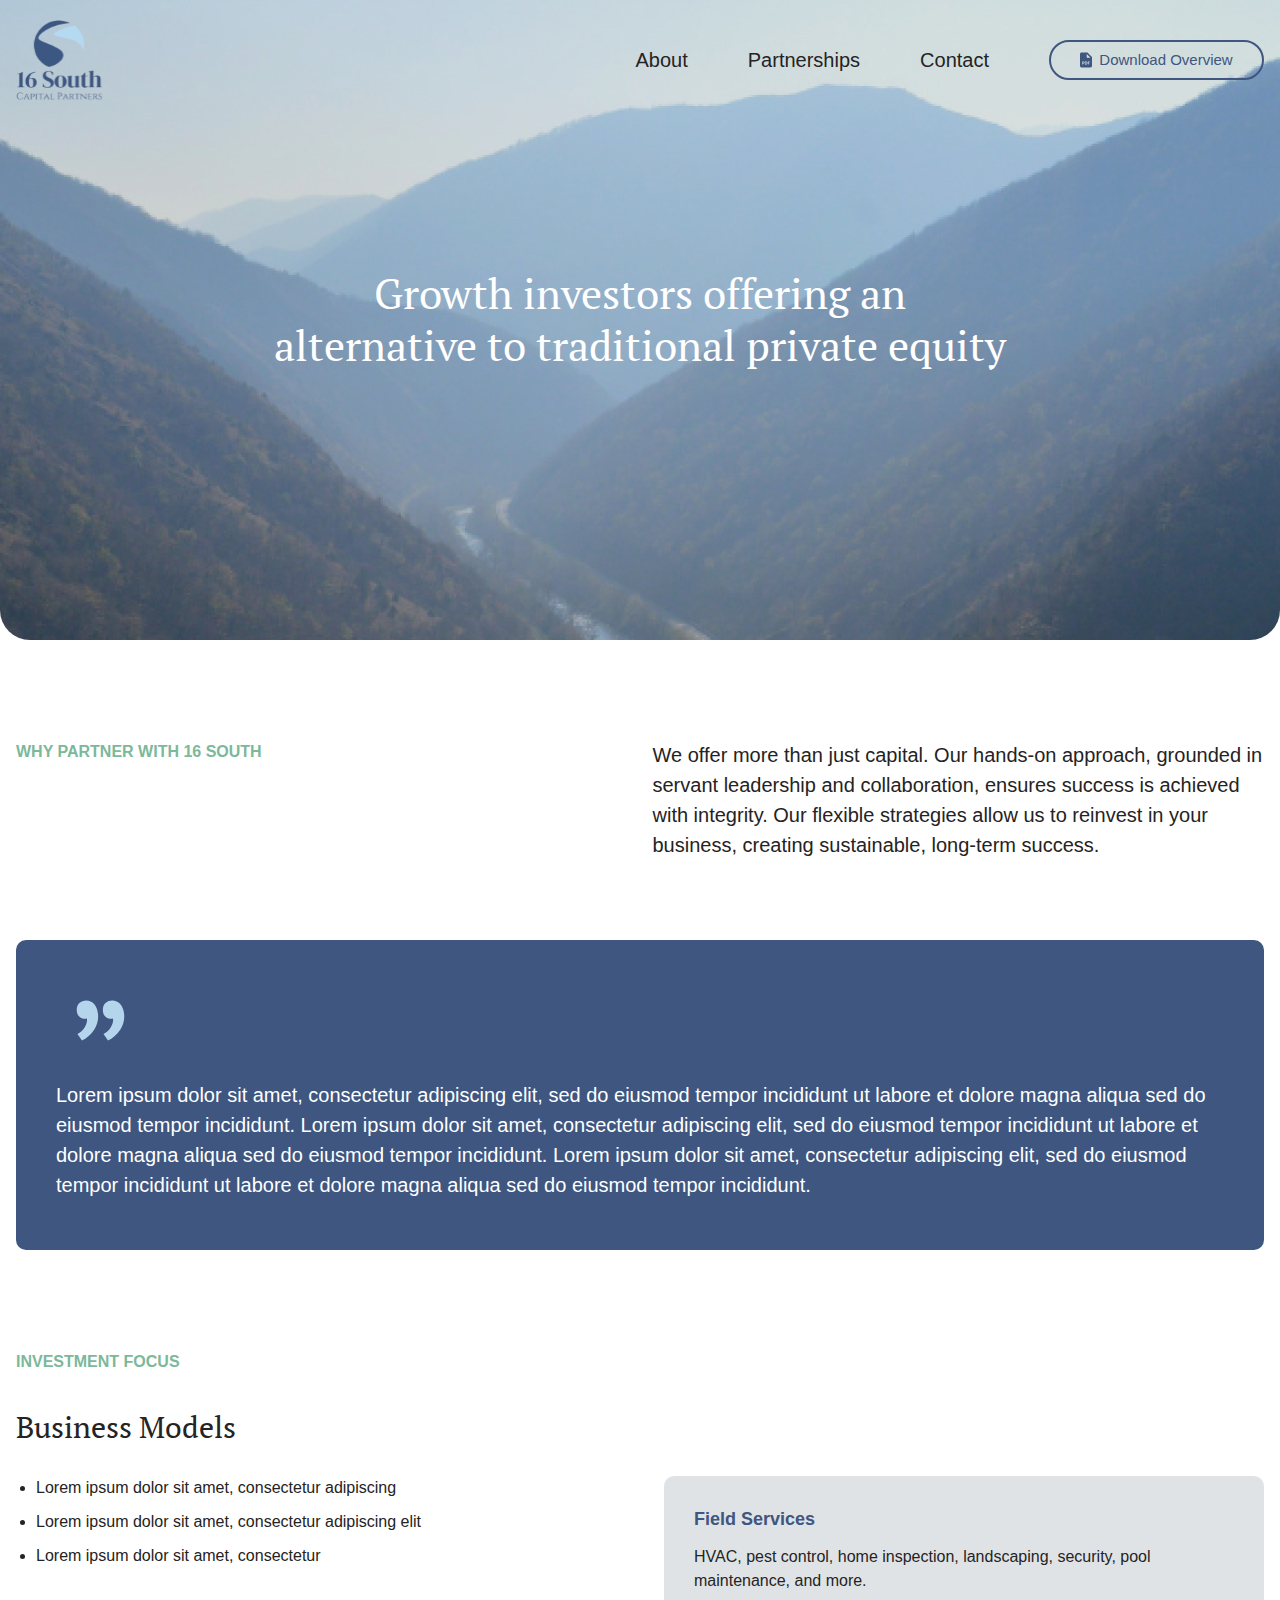
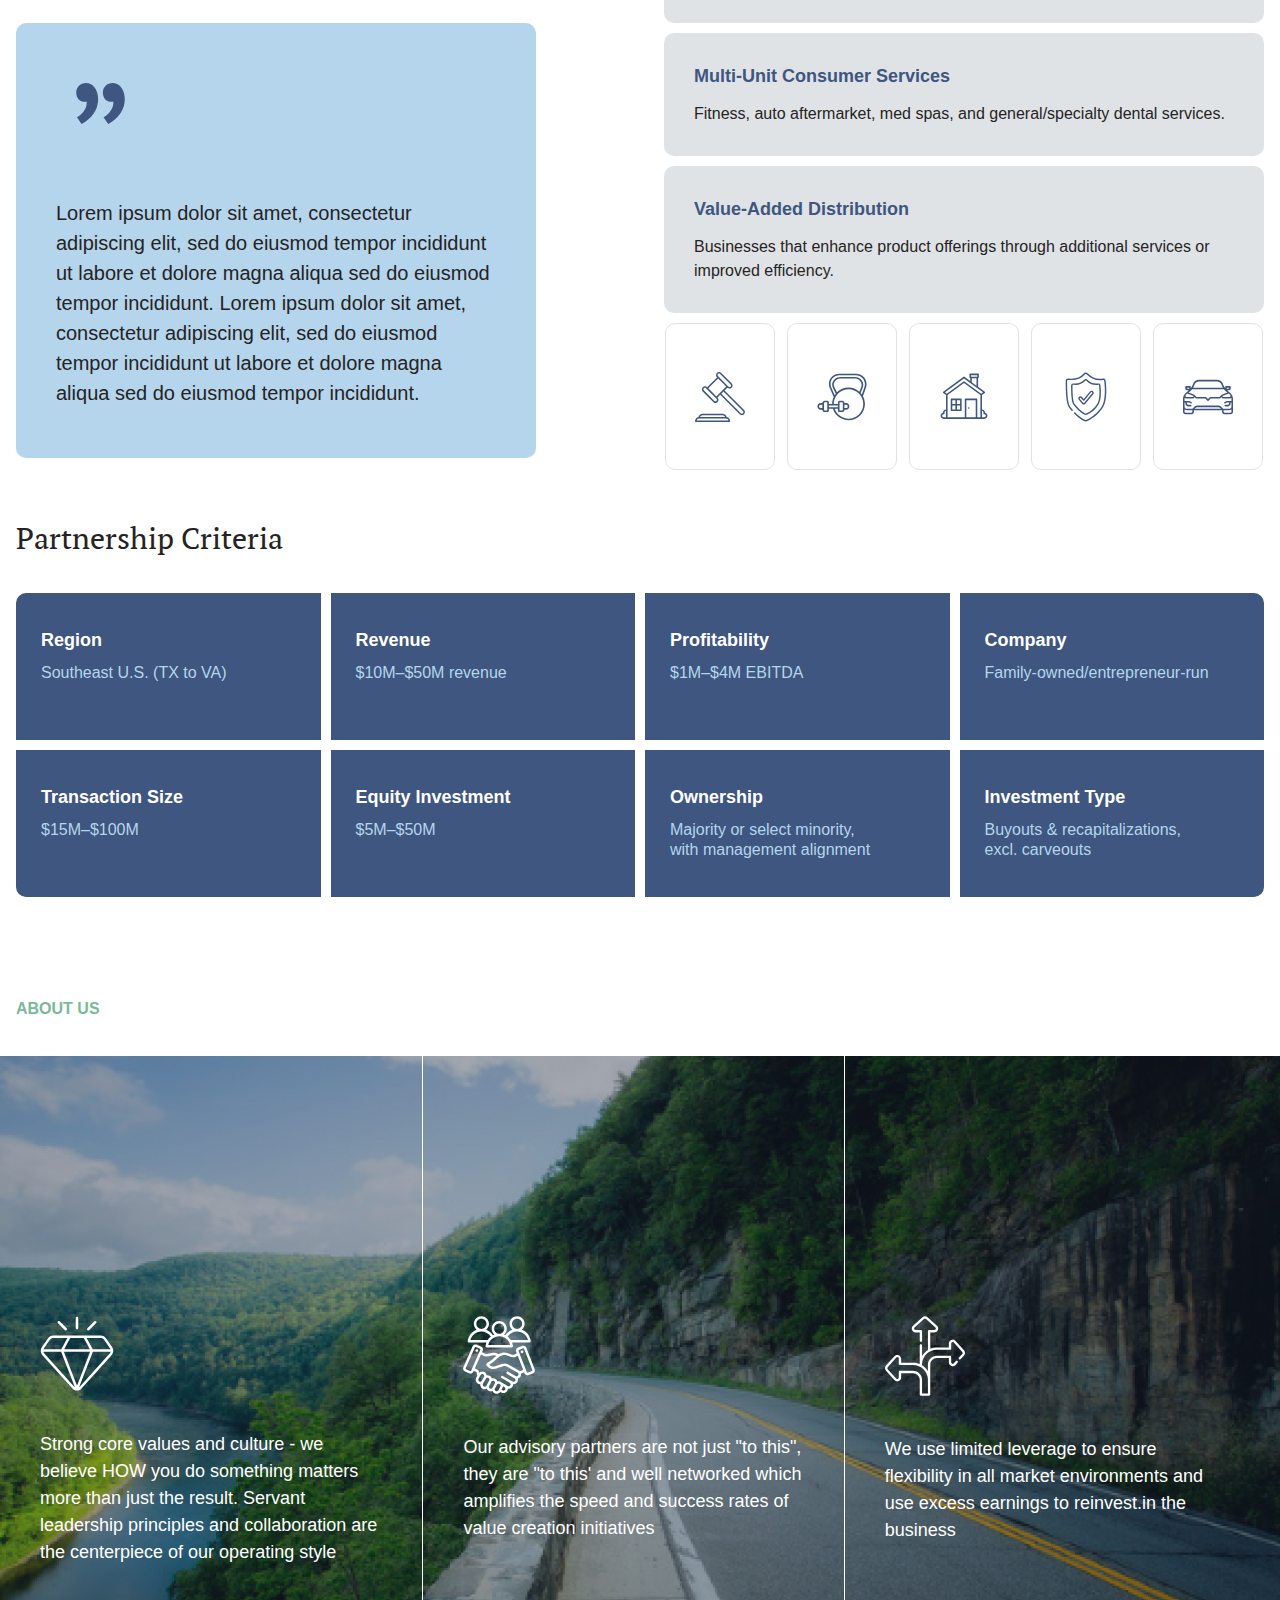
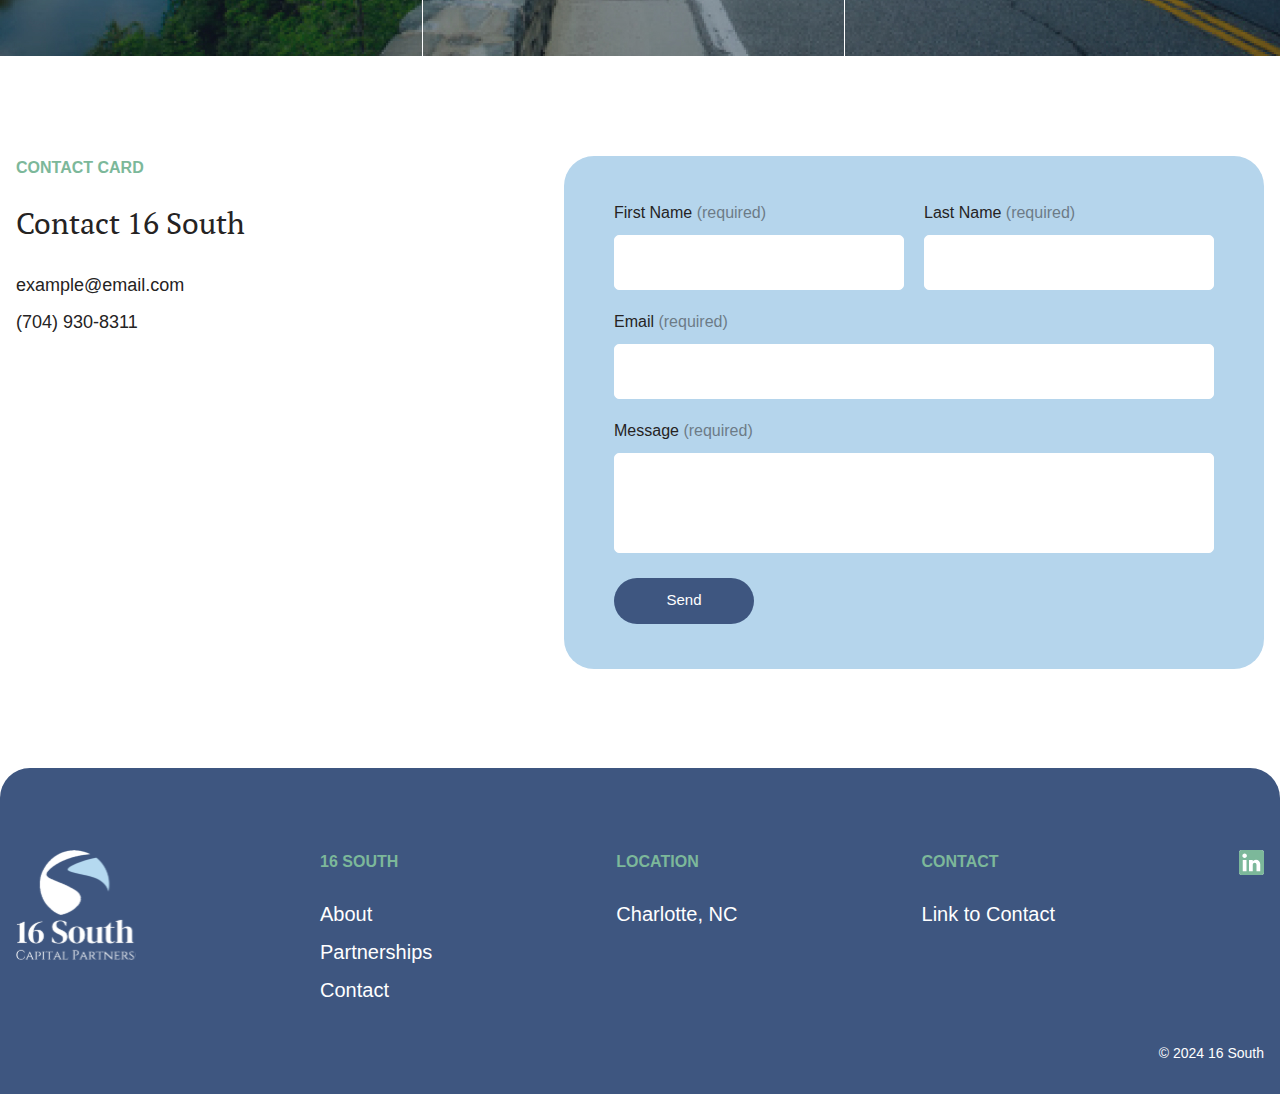
==== commit 46d2deb2: "contact form" ====
--- a/index.html
+++ b/index.html
@@ -1,5 +1,5 @@
 <!DOCTYPE html>
-<html lang="ru">
+<html lang="en">
 
 <head>
     <meta charset="UTF-8">
@@ -9,7 +9,7 @@
     <meta name="viewport" content="width=device-width, initial-scale=1.0">
     <meta http-equiv="X-UA-Compatible" content="IE=edge">
 
-    <title>Title</title>
+    <title>16 South</title>
     <link rel="icon" type="image/png" href="assets/images/header/logo.png">
 
     <link rel="stylesheet" href="assets/css/style.css">
@@ -60,6 +60,7 @@
         </section>
         <section class="partner">
             <div class="container">
+                <h2 class="visually-hidden">Why Partner with 16 South</h2>
                 <div class="wrapper">
                     <p class="title">
                         Why Partner with 16 South
@@ -100,16 +101,16 @@
                     <div class="column">
                         <ul class="services__list">
                             <li>
-                                <h5>Field Services</h5>
+                                <h3>Field Services</h3>
                                 <p>HVAC, pest control, home inspection, landscaping, security, pool maintenance, and
                                     more.</p>
                             </li>
                             <li>
-                                <h5>Multi-Unit Consumer Services</h5>
+                                <h3>Multi-Unit Consumer Services</h3>
                                 <p>Fitness, auto aftermarket, med spas, and general/specialty dental services.</p>
                             </li>
                             <li>
-                                <h5>Value-Added Distribution</h5>
+                                <h3>Value-Added Distribution</h3>
                                 <p>Businesses that enhance product offerings through additional services or improved
                                     efficiency.</p>
                             </li>
@@ -136,35 +137,35 @@
                 <h2>Partnership Criteria</h2>
                 <ul class="investment__list">
                     <li>
-                        <h5>Region</h5>
+                        <h4>Region</h4>
                         <p>Southeast U.S. (TX to VA)</p>
                     </li>
                     <li>
-                        <h5>Revenue</h5>
+                        <h4>Revenue</h4>
                         <p>$10M–$50M revenue</p>
                     </li>
                     <li>
-                        <h5>Profitability</h5>
+                        <h4>Profitability</h4>
                         <p>$1M–$4M EBITDA</p>
                     </li>
                     <li>
-                        <h5>Company</h5>
+                        <h4>Company</h4>
                         <p>Family-owned/entrepreneur-run</p>
                     </li>
                     <li>
-                        <h5>Transaction Size</h5>
+                        <h4>Transaction Size</h4>
                         <p>$15M–$100M</p>
                     </li>
                     <li>
-                        <h5>Equity Investment</h5>
+                        <h4>Equity Investment</h4>
                         <p>$5M–$50M</p>
                     </li>
                     <li>
-                        <h5>Ownership</h5>
+                        <h4>Ownership</h4>
                         <p>Majority or select minority, with management alignment</p>
                     </li>
                     <li>
-                        <h5>Investment Type</h5>
+                        <h4>Investment Type</h4>
                         <p>Buyouts & recapitalizations, excl. carveouts</p>
                     </li>
                 </ul>
@@ -172,6 +173,7 @@
         </section>
         <section class="about">
             <div class="container">
+                <h2 class="visually-hidden">About</h2>
                 <p class="title">about us</p>
             </div>
             <div class="about__banner" style="background-image: url(assets/images/about-bg.jpg);">
@@ -204,7 +206,37 @@
         </section>
         <section class="contact">
             <div class="container">
-
+                <div class="wrapper">
+                    <div class="contact__info">
+                        <p class="title">Contact card</p>
+                        <h2>Contact 16 South</h2>
+                        <div class="contact__links">
+                            <a href="mailto:example@email.com">example@email.com</a>
+                            <a href="tel:7049308311">(704) 930-8311</a>
+                        </div>
+                    </div>
+                    <form action="#" class="contact__form">
+                        <div class="wrap">
+                            <label for="first-name">
+                                <span>First Name <span class="mark">(required)</span></span>
+                                <input type="text" id="first-name">
+                            </label>
+                            <label for="last-name">
+                                <span>Last Name <span class="mark">(required)</span></span>
+                                <input type="text" id="last-name">
+                            </label>
+                        </div>
+                        <label for="your-email">
+                            <span>Email <span class="mark">(required)</span></span>
+                            <input type="email" id="your-email">
+                        </label>
+                        <label for="your-message">
+                            <span>Message <span class="mark">(required)</span></span>
+                            <textarea name="text" id="your-message"></textarea>
+                        </label>
+                        <button class="button" type="submit">Send</button>
+                    </form>
+                </div>
             </div>
         </section>
 
--- a/assets/css/style.css
+++ b/assets/css/style.css
@@ -689,13 +689,10 @@
   rotate: -45deg;
 }
 
-.form {
-  /* Стилизованный radio button */
-  /* При отмеченном radio button изменить цвет и показать "галочку" */
-  /* Стилизованный чекбокс */
-  /* При отмеченном чекбоксе изменить цвет и показать "галочку" */
-}
-.form label {
+form {
+  padding: 45px 50px;
+  max-width: 700px;
+  width: 70%;
   display: -webkit-box;
   display: -ms-flexbox;
   display: flex;
@@ -706,66 +703,120 @@
   -webkit-box-align: start;
       -ms-flex-align: start;
           align-items: flex-start;
-  gap: 16px;
-  font-size: clamp(1rem, 0.186rem + 1.69vw, 1.5rem);
-  font-weight: 700;
-}
-.form input,
-.form select {
+  gap: 20px;
+  background: var(--color-light-blue);
+  border-radius: var(--border-radius-large);
+  /* Стилизованный radio button */
+  /* При отмеченном radio button изменить цвет и показать "галочку" */
+  /* Стилизованный чекбокс */
+  /* При отмеченном чекбоксе изменить цвет и показать "галочку" */
+}
+@media (max-width: 767px) {
+  form {
+    max-width: none;
+    width: 100%;
+    padding: 35px;
+    border-radius: 20px;
+  }
+}
+@media (max-width: 560px) {
+  form {
+    padding-inline: 20px;
+    gap: 15px;
+  }
+}
+form .wrap {
+  width: 100%;
+  display: -webkit-box;
+  display: -ms-flexbox;
+  display: flex;
+  gap: 20px;
+}
+@media (max-width: 560px) {
+  form .wrap {
+    -webkit-box-orient: vertical;
+    -webkit-box-direction: normal;
+        -ms-flex-direction: column;
+            flex-direction: column;
+    gap: 15px;
+  }
+}
+form .button {
+  margin-top: 5px;
+}
+@media (max-width: 560px) {
+  form .button {
+    margin-top: 10px;
+    width: 100%;
+  }
+}
+form label {
+  display: -webkit-box;
+  display: -ms-flexbox;
+  display: flex;
+  -webkit-box-orient: vertical;
+  -webkit-box-direction: normal;
+      -ms-flex-direction: column;
+          flex-direction: column;
+  -webkit-box-align: start;
+      -ms-flex-align: start;
+          align-items: flex-start;
+  width: 100%;
+  font-size: 16px;
+  gap: 10px;
+}
+form label.middle {
+  width: 50%;
+}
+form label .mark {
+  color: var(--color-black);
+  opacity: 0.5;
+}
+form input,
+form select,
+form textarea {
   margin: 0;
-  font-size: clamp(16px, 1.5625vw, 20px);
-  font-weight: 500;
+  padding: 16px 24px;
+  width: 100%;
+  height: var(--input-height);
+  border-radius: 5px;
   outline: none;
-  width: 100%;
-  height: 64px;
-  padding: 16px 24px;
-  color: var(--color-black);
-  border-radius: 40px;
-  border: 1px solid rgba(58, 95, 111, 0.16);
-}
-.form input::-webkit-input-placeholder, .form select::-webkit-input-placeholder {
+  border: var(--border);
+}
+form input::-webkit-input-placeholder, form select::-webkit-input-placeholder, form textarea::-webkit-input-placeholder {
   color: #3A5F6F;
 }
-.form input::-moz-placeholder, .form select::-moz-placeholder {
+form input::-moz-placeholder, form select::-moz-placeholder, form textarea::-moz-placeholder {
   color: #3A5F6F;
 }
-.form input:-ms-input-placeholder, .form select:-ms-input-placeholder {
+form input:-ms-input-placeholder, form select:-ms-input-placeholder, form textarea:-ms-input-placeholder {
   color: #3A5F6F;
 }
-.form input::-ms-input-placeholder, .form select::-ms-input-placeholder {
+form input::-ms-input-placeholder, form select::-ms-input-placeholder, form textarea::-ms-input-placeholder {
   color: #3A5F6F;
 }
-.form input::placeholder,
-.form select::placeholder {
+form input::placeholder,
+form select::placeholder,
+form textarea::placeholder {
   color: #3A5F6F;
 }
 @media (max-width: 767px) {
-  .form input,
-  .form select {
+  form input,
+  form select,
+  form textarea {
     height: 56px;
   }
 }
-.form input:focus-visible,
-.form select:focus-visible {
-  border: 1px solid var(--color-cyan);
-}
-.form textarea {
-  margin: 0;
-  font-size: clamp(16px, 1.5625vw, 20px);
-  font-weight: 500;
-  outline: none;
-  width: 100%;
-  min-height: 120px;
-  padding: 16px 24px;
-  color: var(--color-black);
-  border-radius: 24px;
-  border: 1px solid rgba(58, 95, 111, 0.16);
+form input:focus-visible,
+form select:focus-visible,
+form textarea:focus-visible {
+  border: 1px solid var(--color-blue);
+}
+form textarea {
+  min-height: 100px;
   resize: none;
 }
-.form textarea:focus-visible {
-  border: 1px solid var(--color-cyan);
-}
-.form .custom-radio {
+form .custom-radio {
   -webkit-user-select: none;
      -moz-user-select: none;
       -ms-user-select: none;
@@ -775,14 +826,14 @@
   /* Скрыть стандартный radio button */
   /* Стиль для видимого элемента radio button */
 }
-.form .custom-radio input[type=radio] {
+form .custom-radio input[type=radio] {
   position: absolute;
   opacity: 0;
   cursor: pointer;
   height: 0;
   width: 0;
 }
-.form .custom-radio .radiomark {
+form .custom-radio .radiomark {
   display: inline-block;
   width: 24px;
   height: 24px;
@@ -795,7 +846,7 @@
   transition: all 0.3s ease;
   /* Отображение "галочки" внутри radio button */
 }
-.form .custom-radio .radiomark::after {
+form .custom-radio .radiomark::after {
   content: "";
   position: absolute;
   display: block;
@@ -809,14 +860,14 @@
   -webkit-transition: all 0.3s ease;
   transition: all 0.3s ease;
 }
-.form .custom-radio input[type=radio]:checked + .radiomark {
+form .custom-radio input[type=radio]:checked + .radiomark {
   background-color: var(--color-cyan);
   border: 1px solid var(--color-cyan);
 }
-.form .custom-radio input[type=radio]:checked + .radiomark::after {
+form .custom-radio input[type=radio]:checked + .radiomark::after {
   opacity: 1;
 }
-.form .custom-checkbox {
+form .custom-checkbox {
   display: -webkit-box;
   display: -ms-flexbox;
   display: flex;
@@ -836,14 +887,14 @@
   /* Скрыть стандартный чекбокс */
   /* Стиль для видимого элемента чекбокса */
 }
-.form .custom-checkbox input[type=checkbox] {
+form .custom-checkbox input[type=checkbox] {
   position: absolute;
   opacity: 0;
   cursor: pointer;
   height: 0;
   width: 0;
 }
-.form .custom-checkbox .checkmark {
+form .custom-checkbox .checkmark {
   display: inline-block;
   width: 48px;
   height: 28px;
@@ -853,7 +904,7 @@
   cursor: pointer;
   /* Отображение "галочки" внутри чекбокса */
 }
-.form .custom-checkbox .checkmark::after {
+form .custom-checkbox .checkmark::after {
   content: "";
   position: absolute;
   display: block;
@@ -866,10 +917,10 @@
   -webkit-transform: rotate(45deg);
           transform: rotate(45deg);
 }
-.form .custom-checkbox input[type=checkbox]:checked + .checkmark {
+form .custom-checkbox input[type=checkbox]:checked + .checkmark {
   background-color: var(--color-accent);
 }
-.form .custom-checkbox input[type=checkbox]:checked + .checkmark::after {
+form .custom-checkbox input[type=checkbox]:checked + .checkmark::after {
   left: auto;
   right: 2px;
 }
@@ -1356,7 +1407,7 @@
     padding: 25px;
   }
 }
-.focus .services__list li h5 {
+.focus .services__list li h3 {
   color: var(--color-blue);
   font-size: 18px;
   font-weight: 600;
@@ -1446,7 +1497,7 @@
     width: 100%;
   }
 }
-.focus .investment__list li h5 {
+.focus .investment__list li h4 {
   font-size: 18px;
   font-weight: 600;
   line-height: 1.4;
@@ -1461,8 +1512,82 @@
   text-wrap: balance;
 }
 
+.contact .wrapper {
+  width: 100%;
+  -webkit-box-align: start;
+      -ms-flex-align: start;
+          align-items: flex-start;
+}
+@media (max-width: 767px) {
+  .contact .wrapper {
+    -webkit-box-orient: vertical;
+    -webkit-box-direction: normal;
+        -ms-flex-direction: column;
+            flex-direction: column;
+  }
+}
+.contact .title {
+  margin-bottom: 25px;
+}
+@media (max-width: 767px) {
+  .contact .title {
+    margin-bottom: 20px;
+  }
+}
+.contact__links {
+  margin-top: 30px;
+  display: -webkit-box;
+  display: -ms-flexbox;
+  display: flex;
+  -webkit-box-orient: vertical;
+  -webkit-box-direction: normal;
+      -ms-flex-direction: column;
+          flex-direction: column;
+  -webkit-box-align: start;
+      -ms-flex-align: start;
+          align-items: flex-start;
+  gap: 10px;
+}
+@media (max-width: 767px) {
+  .contact__links {
+    margin-top: 20px;
+  }
+}
+.contact__links a {
+  position: relative;
+  font-size: clamp(16px, 1.40625vw, 18px);
+}
+.contact__links a::after {
+  content: "";
+  position: absolute;
+  left: 50%;
+  top: 100%;
+  translate: -50% 0;
+  width: 0;
+  height: 2px;
+  background: var(--color-blue);
+  -webkit-transition-duration: var(--transition-duration);
+          transition-duration: var(--transition-duration);
+}
+@media (hover: hover) {
+  .contact__links a:hover {
+    color: var(--color-blue);
+  }
+  .contact__links a:hover::after {
+    width: 100%;
+  }
+}
+@media (hover: none) {
+  .contact__links a:active {
+    color: var(--color-blue);
+  }
+  .contact__links a:active::after {
+    width: 100%;
+  }
+}
+
 .footer {
-  margin-top: 150px;
+  margin-top: clamp(3.125rem, 1.83rem + 5.52vw, 6.25rem);
   padding: 82px 0 30px;
   color: var(--color-white);
   background: var(--color-blue);
@@ -1481,6 +1606,20 @@
     -webkit-box-pack: start;
         -ms-flex-pack: start;
             justify-content: flex-start;
+  }
+}
+.footer__logo {
+  -webkit-transition-duration: var(--transition-duration);
+          transition-duration: var(--transition-duration);
+}
+@media (hover: hover) {
+  .footer__logo:hover {
+    scale: 1.1;
+  }
+}
+@media (hover: none) {
+  .footer__logo:active {
+    scale: 1.1;
   }
 }
 @media (max-width: 767px) {
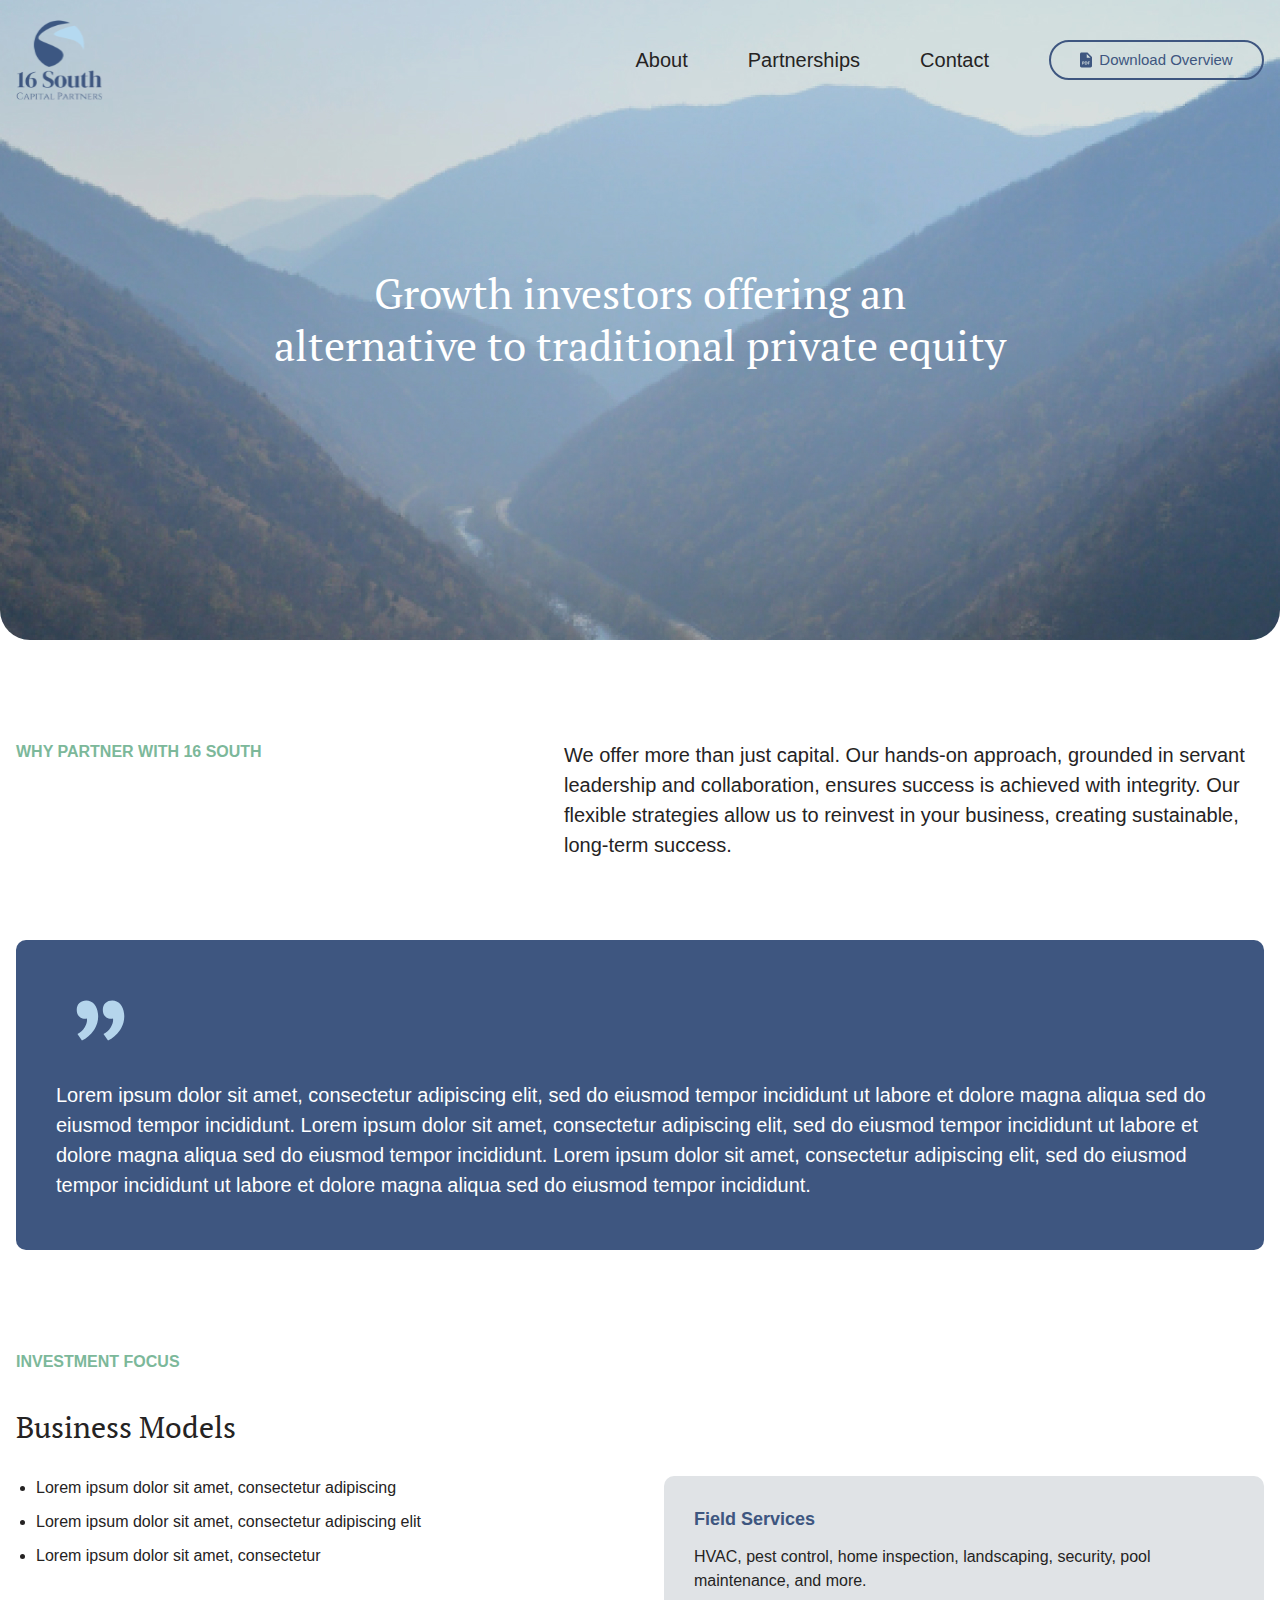
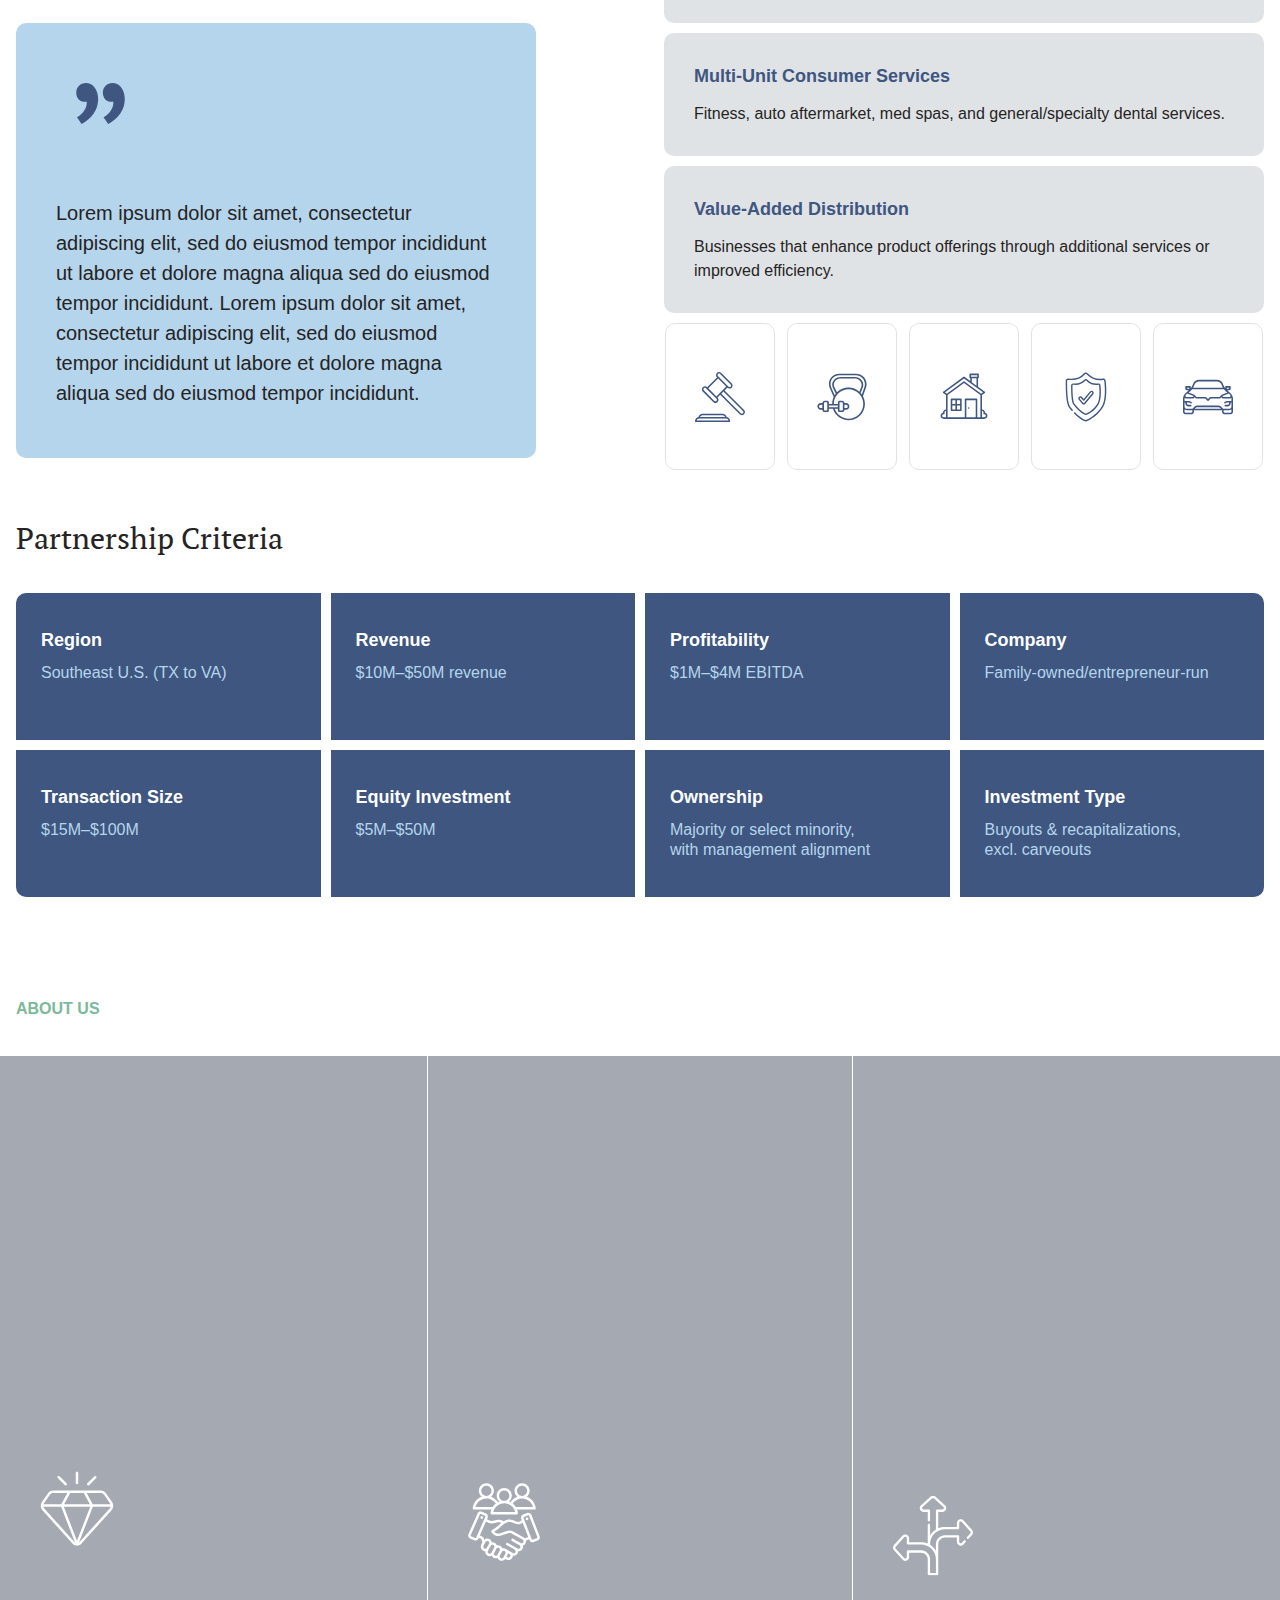
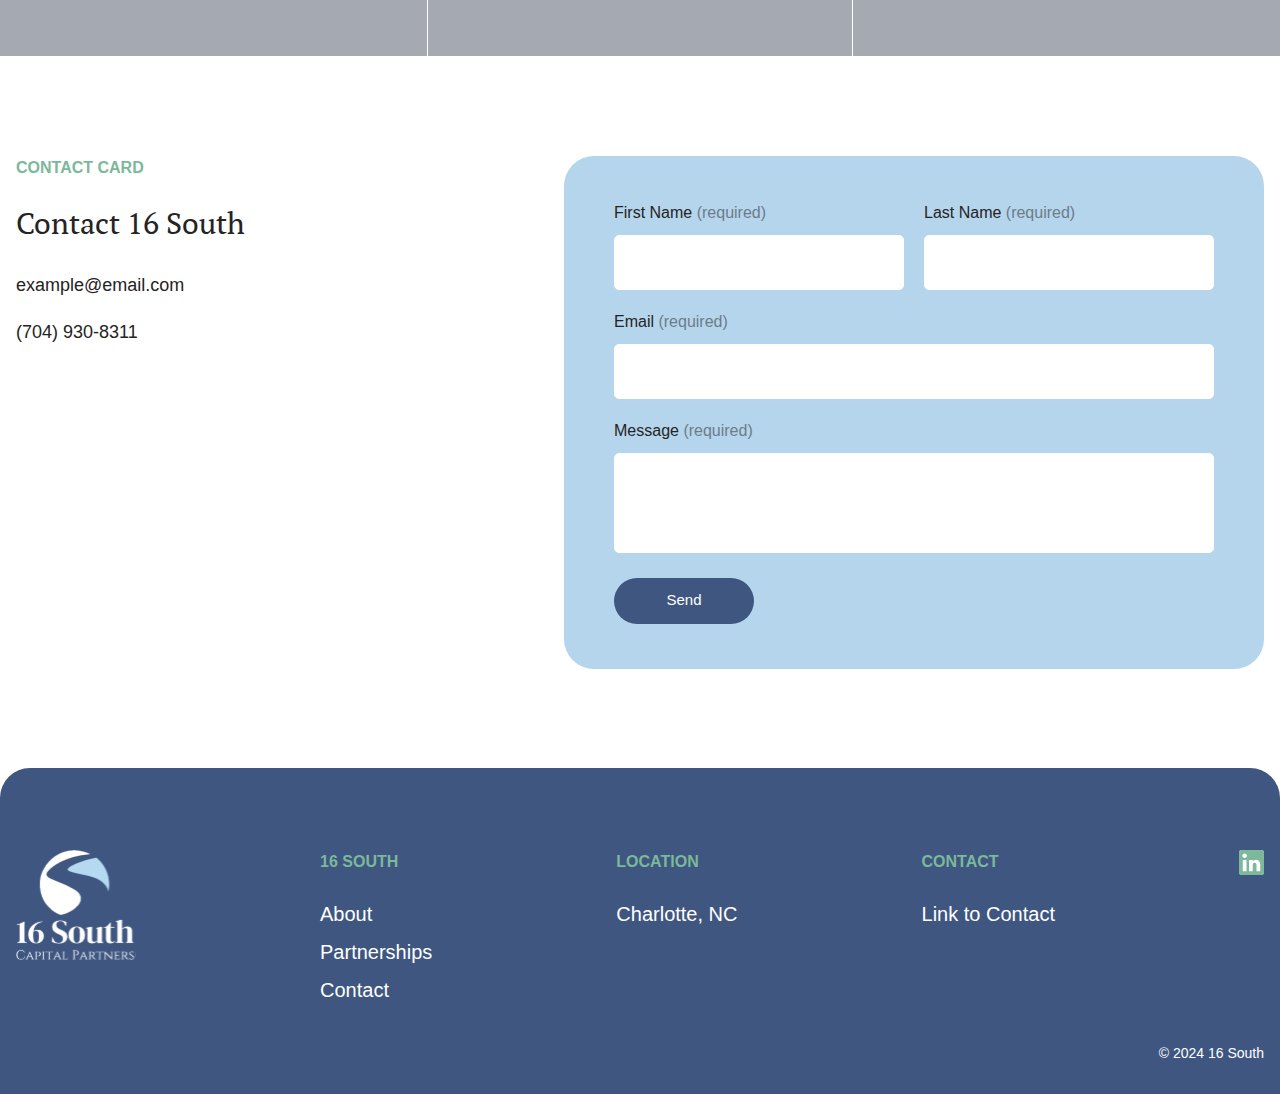
==== commit 29b63bcb: "about page" ====
--- a/index.html
+++ b/index.html
@@ -176,30 +176,39 @@
                 <h2 class="visually-hidden">About</h2>
                 <p class="title">about us</p>
             </div>
-            <div class="about__banner" style="background-image: url(assets/images/about-bg.jpg);">
+            <div class="about__banner" style="background-image: url(assets/images/about-bg.png);">
                 <ul class="about__banner-list">
                     <li class="about__banner-item">
-                        <img src="assets/images/icon/about/diamond.svg" alt="diamond">
-                        <p>
-                            Strong core values and culture - we believe HOW you do something matters more than just the
-                            result. Servant leadership principles and collaboration are the centerpiece of our operating
-                            style
-                        </p>
+                        <div class="about__banner-content">
+                            <img src="assets/images/icon/about/diamond.svg" alt="diamond">
+                            <p>
+                                Strong core values and culture - we believe HOW you do something matters more than just
+                                the
+                                result. Servant leadership principles and collaboration are the centerpiece of our
+                                operating
+                                style
+                            </p>
+                        </div>
                     </li>
                     <li class="about__banner-item">
-                        <img src="assets/images/icon/about/partners.svg" alt="diamond">
-                        <p>
-                            Our advisory partners are not just "to this", they are "to this' and well networked which
-                            amplifies the speed and success rates of value creation initiatives
-                        </p>
+                        <div class="about__banner-content">
+                            <img src="assets/images/icon/about/partners.svg" alt="diamond">
+                            <p>
+                                Our advisory partners are not just "to this", they are "to this' and well networked
+                                which
+                                amplifies the speed and success rates of value creation initiatives
+                            </p>
+                        </div>
                     </li>
                     <li class="about__banner-item">
-                        <img src="assets/images/icon/about/crossroad.svg" alt="diamond">
-                        <p>
-                            We use limited leverage to ensure flexibility in all market environments and use excess
-                            earnings
-                            to reinvest.in the business
-                        </p>
+                        <div class="about__banner-content">
+                            <img src="assets/images/icon/about/crossroad.svg" alt="diamond">
+                            <p>
+                                We use limited leverage to ensure flexibility in all market environments and use excess
+                                earnings
+                                to reinvest.in the business
+                            </p>
+                        </div>
                     </li>
                 </ul>
             </div>
@@ -239,8 +248,6 @@
                 </div>
             </div>
         </section>
-
-
     </main>
 
     <footer class="footer">
--- a/assets/css/style.css
+++ b/assets/css/style.css
@@ -283,7 +283,7 @@
   --color-green: #7cb89a;
   --color-white: #ffffff;
   --color-transparent: transparent;
-  --color-shadow: rgba(22, 28, 45, 0.05);
+  --color-shadow: rgba(22, 28, 45, 0.1);
   /*colors*/
   /*border*/
   --border: 1px solid var(--color-white);
@@ -509,61 +509,61 @@
   }
 }
 
-@-webkit-keyframes backAndForth {
+@-webkit-keyframes upAndDown {
   0% {
     translate: 0 0;
   }
+  25% {
+    translate: 0 4px;
+  }
   50% {
-    translate: 10px 0;
+    translate: 0 0;
+  }
+  75% {
+    translate: 0 -4px;
   }
   100% {
     translate: 0 0;
   }
 }
 
-@keyframes backAndForth {
+@keyframes upAndDown {
   0% {
     translate: 0 0;
   }
+  25% {
+    translate: 0 4px;
+  }
   50% {
-    translate: 10px 0;
+    translate: 0 0;
+  }
+  75% {
+    translate: 0 -4px;
   }
   100% {
     translate: 0 0;
   }
 }
-@-webkit-keyframes rorateElements {
+@-webkit-keyframes slideTop {
   0% {
-    rotate: 0;
-  }
-  25% {
-    rotate: 15deg;
-  }
-  50% {
-    rotate: 0;
-  }
-  75% {
-    rotate: -15deg;
+    opacity: 0;
+  }
+  30% {
+    opacity: 0;
   }
   100% {
-    rotate: 0;
-  }
-}
-@keyframes rorateElements {
+    opacity: 1;
+  }
+}
+@keyframes slideTop {
   0% {
-    rotate: 0;
-  }
-  25% {
-    rotate: 15deg;
-  }
-  50% {
-    rotate: 0;
-  }
-  75% {
-    rotate: -15deg;
+    opacity: 0;
+  }
+  30% {
+    opacity: 0;
   }
   100% {
-    rotate: 0;
+    opacity: 1;
   }
 }
 .button {
@@ -1077,12 +1077,18 @@
   z-index: 1;
 }
 .header.fixed {
+  padding: 10px 0;
   position: fixed;
   left: 0;
   right: 0;
   top: 0;
   z-index: 2;
   background: var(--color-white);
+  -webkit-box-shadow: 0px 4px 4px 4px var(--color-shadow);
+          box-shadow: 0px 4px 4px 4px var(--color-shadow);
+}
+.header.fixed .logo img {
+  max-height: 60px;
 }
 .header .logo {
   z-index: 2;
@@ -1238,20 +1244,36 @@
 }
 
 .about__banner {
+  position: relative;
   margin-top: 35px;
   background-position: center;
   background-repeat: no-repeat;
   background-size: cover;
+  background-attachment: fixed;
+  z-index: 1;
 }
 @media (max-width: 767px) {
   .about__banner {
     margin-top: 25px;
   }
 }
+.about__banner::before {
+  content: "";
+  position: absolute;
+  left: 0;
+  right: 0;
+  top: 0;
+  bottom: 0;
+  background: #1E2A3F;
+  opacity: 0.4;
+  z-index: -1;
+}
 .about__banner-list {
   display: -webkit-box;
   display: -ms-flexbox;
   display: flex;
+  -ms-flex-wrap: wrap;
+      flex-wrap: wrap;
   min-height: 600px;
 }
 @media (max-width: 1023px) {
@@ -1263,11 +1285,25 @@
   }
 }
 .about__banner-item {
-  width: 33%;
-  padding: 260px 60px 60px;
+  position: relative;
+  display: -webkit-box;
+  display: -ms-flexbox;
+  display: flex;
+  -webkit-box-align: end;
+      -ms-flex-align: end;
+          align-items: flex-end;
+  -webkit-box-pack: center;
+      -ms-flex-pack: center;
+          justify-content: center;
+  -webkit-box-flex: 1;
+      -ms-flex: 1 0 33%;
+          flex: 1 0 33%;
+  padding: 60px 60px 60px;
   color: var(--color-white);
   font-size: clamp(16px, 1.40625vw, 18px);
   font-weight: 500;
+  z-index: 1;
+  cursor: pointer;
 }
 @media (max-width: 1280px) {
   .about__banner-item {
@@ -1278,6 +1314,36 @@
   .about__banner-item {
     width: 100%;
     padding: 40px 16px;
+    border-top: var(--border);
+  }
+  .about__banner-item:first-child {
+    border: none;
+  }
+}
+@media (hover: hover) {
+  .about__banner-item:hover::before {
+    opacity: 1;
+  }
+  .about__banner-item:hover .about__banner-content {
+    -webkit-transform: translateY(0%);
+            transform: translateY(0%);
+  }
+  .about__banner-item:hover p {
+    -webkit-animation: 0.3s ease-in 0.3s normal forwards 1 slideTop;
+            animation: 0.3s ease-in 0.3s normal forwards 1 slideTop;
+  }
+}
+@media (hover: none) {
+  .about__banner-item:active::before {
+    opacity: 1;
+  }
+  .about__banner-item:active .about__banner-content {
+    -webkit-transform: translateY(0%);
+            transform: translateY(0%);
+  }
+  .about__banner-item:active p {
+    -webkit-animation: 0.3s ease-in 0.3s normal forwards 1 slideTop;
+            animation: 0.3s ease-in 0.3s normal forwards 1 slideTop;
   }
 }
 .about__banner-item:nth-child(2) {
@@ -1286,10 +1352,23 @@
 }
 @media (max-width: 1023px) {
   .about__banner-item:nth-child(2) {
-    border: none;
-    border-top: var(--border);
-    border-bottom: var(--border);
-  }
+    border-left: none;
+    border-right: none;
+  }
+}
+.about__banner-item::before {
+  content: "";
+  position: absolute;
+  top: 0;
+  right: 0;
+  bottom: 0;
+  left: 0;
+  opacity: 0;
+  z-index: -1;
+  -webkit-backdrop-filter: blur(20px);
+          backdrop-filter: blur(20px);
+  -webkit-transition: opacity 0.3s;
+  transition: opacity 0.3s;
 }
 .about__banner-item img {
   max-height: 80px;
@@ -1300,6 +1379,69 @@
     max-height: 60px;
     margin-bottom: 20px;
   }
+}
+.about__banner-item p {
+  opacity: 0;
+  -webkit-transition: all 0.2s;
+  transition: all 0.2s;
+}
+.about__banner-content {
+  width: 100%;
+  max-width: 360px;
+  display: -webkit-box;
+  display: -ms-flexbox;
+  display: flex;
+  -webkit-box-orient: vertical;
+  -webkit-box-direction: normal;
+      -ms-flex-direction: column;
+          flex-direction: column;
+  -webkit-box-align: start;
+      -ms-flex-align: start;
+          align-items: flex-start;
+  -webkit-transform: translateY(50%);
+          transform: translateY(50%);
+  -webkit-transition: all 0.2s ease !important;
+  transition: all 0.2s ease !important;
+}
+
+.value .about__banner-list {
+  min-height: 1000px;
+}
+.value .about__banner-item {
+  height: 500px;
+}
+.value .about__banner-item:nth-last-child(2), .value .about__banner-item:last-child {
+  -webkit-box-flex: 0;
+      -ms-flex: 0 0 50%;
+          flex: 0 0 50%;
+  border-top: var(--border);
+}
+.value .about__banner-item:last-child {
+  border-left: var(--border);
+}
+@media (max-width: 1023px) {
+  .value .about__banner-item:last-child {
+    border-left: none;
+  }
+}
+.value .about__banner-item .about__banner-content {
+  display: -webkit-box;
+  display: -ms-flexbox;
+  display: flex;
+  -webkit-box-orient: vertical;
+  -webkit-box-direction: normal;
+      -ms-flex-direction: column;
+          flex-direction: column;
+  -webkit-box-align: center;
+      -ms-flex-align: center;
+          align-items: center;
+}
+.value .about__banner-item .about__banner-content h3 {
+  font-size: clamp(22px, 2.34375vw, 30px);
+  margin-bottom: 20px;
+}
+.value .about__banner-item .about__banner-content p {
+  text-align: center;
 }
 
 .partner .wrapper {
@@ -1315,8 +1457,13 @@
             flex-direction: column;
   }
 }
+.partner .wrapper .title {
+  max-width: -webkit-fit-content;
+  max-width: -moz-fit-content;
+  max-width: fit-content;
+}
 .partner .wrapper p {
-  max-width: 690px;
+  max-width: 700px;
   width: 60%;
 }
 @media (max-width: 767px) {
@@ -1546,7 +1693,7 @@
   -webkit-box-align: start;
       -ms-flex-align: start;
           align-items: flex-start;
-  gap: 10px;
+  gap: 20px;
 }
 @media (max-width: 767px) {
   .contact__links {
@@ -1555,35 +1702,187 @@
 }
 .contact__links a {
   position: relative;
+  display: -webkit-box;
+  display: -ms-flexbox;
+  display: flex;
+  -webkit-box-pack: center;
+      -ms-flex-pack: center;
+          justify-content: center;
+  -webkit-box-align: center;
+      -ms-flex-align: center;
+          align-items: center;
+  gap: 15px;
   font-size: clamp(16px, 1.40625vw, 18px);
 }
-.contact__links a::after {
-  content: "";
-  position: absolute;
-  left: 50%;
-  top: 100%;
-  translate: -50% 0;
-  width: 0;
-  height: 2px;
-  background: var(--color-blue);
-  -webkit-transition-duration: var(--transition-duration);
-          transition-duration: var(--transition-duration);
+.contact__links a span {
+  width: 40px;
+  aspect-ratio: 1;
+  display: -webkit-box;
+  display: -ms-flexbox;
+  display: flex;
+  -webkit-box-pack: center;
+      -ms-flex-pack: center;
+          justify-content: center;
+  -webkit-box-align: center;
+      -ms-flex-align: center;
+          align-items: center;
+  border-radius: 50%;
+  border: 1px solid var(--color-blue);
 }
 @media (hover: hover) {
   .contact__links a:hover {
     color: var(--color-blue);
   }
-  .contact__links a:hover::after {
-    width: 100%;
-  }
 }
 @media (hover: none) {
   .contact__links a:active {
     color: var(--color-blue);
   }
-  .contact__links a:active::after {
+}
+
+.story {
+  padding-bottom: clamp(2.5rem, 1.464rem + 4.42vw, 5rem);
+  border-bottom: 1px solid var(--color-gray);
+}
+.story .wrapper {
+  -webkit-box-align: start;
+      -ms-flex-align: start;
+          align-items: flex-start;
+}
+@media (max-width: 767px) {
+  .story .wrapper {
+    -webkit-box-orient: vertical;
+    -webkit-box-direction: normal;
+        -ms-flex-direction: column;
+            flex-direction: column;
+  }
+}
+.story .wrapper .title {
+  max-width: -webkit-fit-content;
+  max-width: -moz-fit-content;
+  max-width: fit-content;
+}
+.story .wrapper p {
+  max-width: 740px;
+  width: 60%;
+}
+@media (max-width: 767px) {
+  .story .wrapper p {
+    max-width: none;
     width: 100%;
   }
+}
+.story blockquote {
+  margin-top: clamp(1.875rem, 0.58rem + 5.52vw, 5rem);
+}
+
+.founder .wrapper {
+  margin-top: 25px;
+  -webkit-box-align: start;
+      -ms-flex-align: start;
+          align-items: flex-start;
+  gap: 60px;
+}
+@media (max-width: 1023px) {
+  .founder .wrapper {
+    -webkit-box-orient: vertical;
+    -webkit-box-direction: normal;
+        -ms-flex-direction: column;
+            flex-direction: column;
+    gap: 40px;
+  }
+}
+.founder .column {
+  max-width: 620px;
+  width: 50%;
+  display: -webkit-box;
+  display: -ms-flexbox;
+  display: flex;
+  -webkit-box-orient: vertical;
+  -webkit-box-direction: normal;
+      -ms-flex-direction: column;
+          flex-direction: column;
+  -webkit-box-align: start;
+      -ms-flex-align: start;
+          align-items: flex-start;
+}
+@media (max-width: 1023px) {
+  .founder .column {
+    width: 100%;
+    max-width: none;
+  }
+}
+.founder .column .button {
+  margin-top: 35px;
+}
+@media (max-width: 767px) {
+  .founder .column .button {
+    margin-top: 25px;
+  }
+}
+.founder blockquote {
+  width: 50%;
+  font-family: "PTserif";
+  font-size: clamp(22px, 2.34375vw, 30px);
+  padding-bottom: 120px;
+}
+@media (max-width: 1023px) {
+  .founder blockquote {
+    width: 100%;
+    padding-bottom: 50px;
+  }
+}
+
+.advisory {
+  padding-block: clamp(3.125rem, 2.348rem + 3.31vw, 5rem);
+  background: var(--color-gray);
+}
+.advisory h2 {
+  max-width: 890px;
+  margin: 25px 0 35px;
+}
+@media (max-width: 767px) {
+  .advisory h2 {
+    margin: 20px 0 25px;
+  }
+}
+.advisory__list {
+  display: -webkit-box;
+  display: -ms-flexbox;
+  display: flex;
+  -webkit-box-pack: center;
+      -ms-flex-pack: center;
+          justify-content: center;
+  -ms-flex-wrap: wrap;
+      flex-wrap: wrap;
+  gap: 36px;
+}
+@media (max-width: 1023px) {
+  .advisory__list {
+    gap: 15px;
+  }
+}
+.advisory__list li {
+  width: 293px;
+  min-height: 295px;
+  padding: 30px;
+  background: var(--color-white);
+  border-radius: var(--border-radius);
+}
+@media (max-width: 767px) {
+  .advisory__list li {
+    width: 48%;
+    min-height: 245px;
+  }
+}
+@media (max-width: 560px) {
+  .advisory__list li {
+    width: 100%;
+  }
+}
+.advisory__list li .large {
+  color: var(--color-blue);
+  margin-bottom: 11px;
 }
 
 .footer {
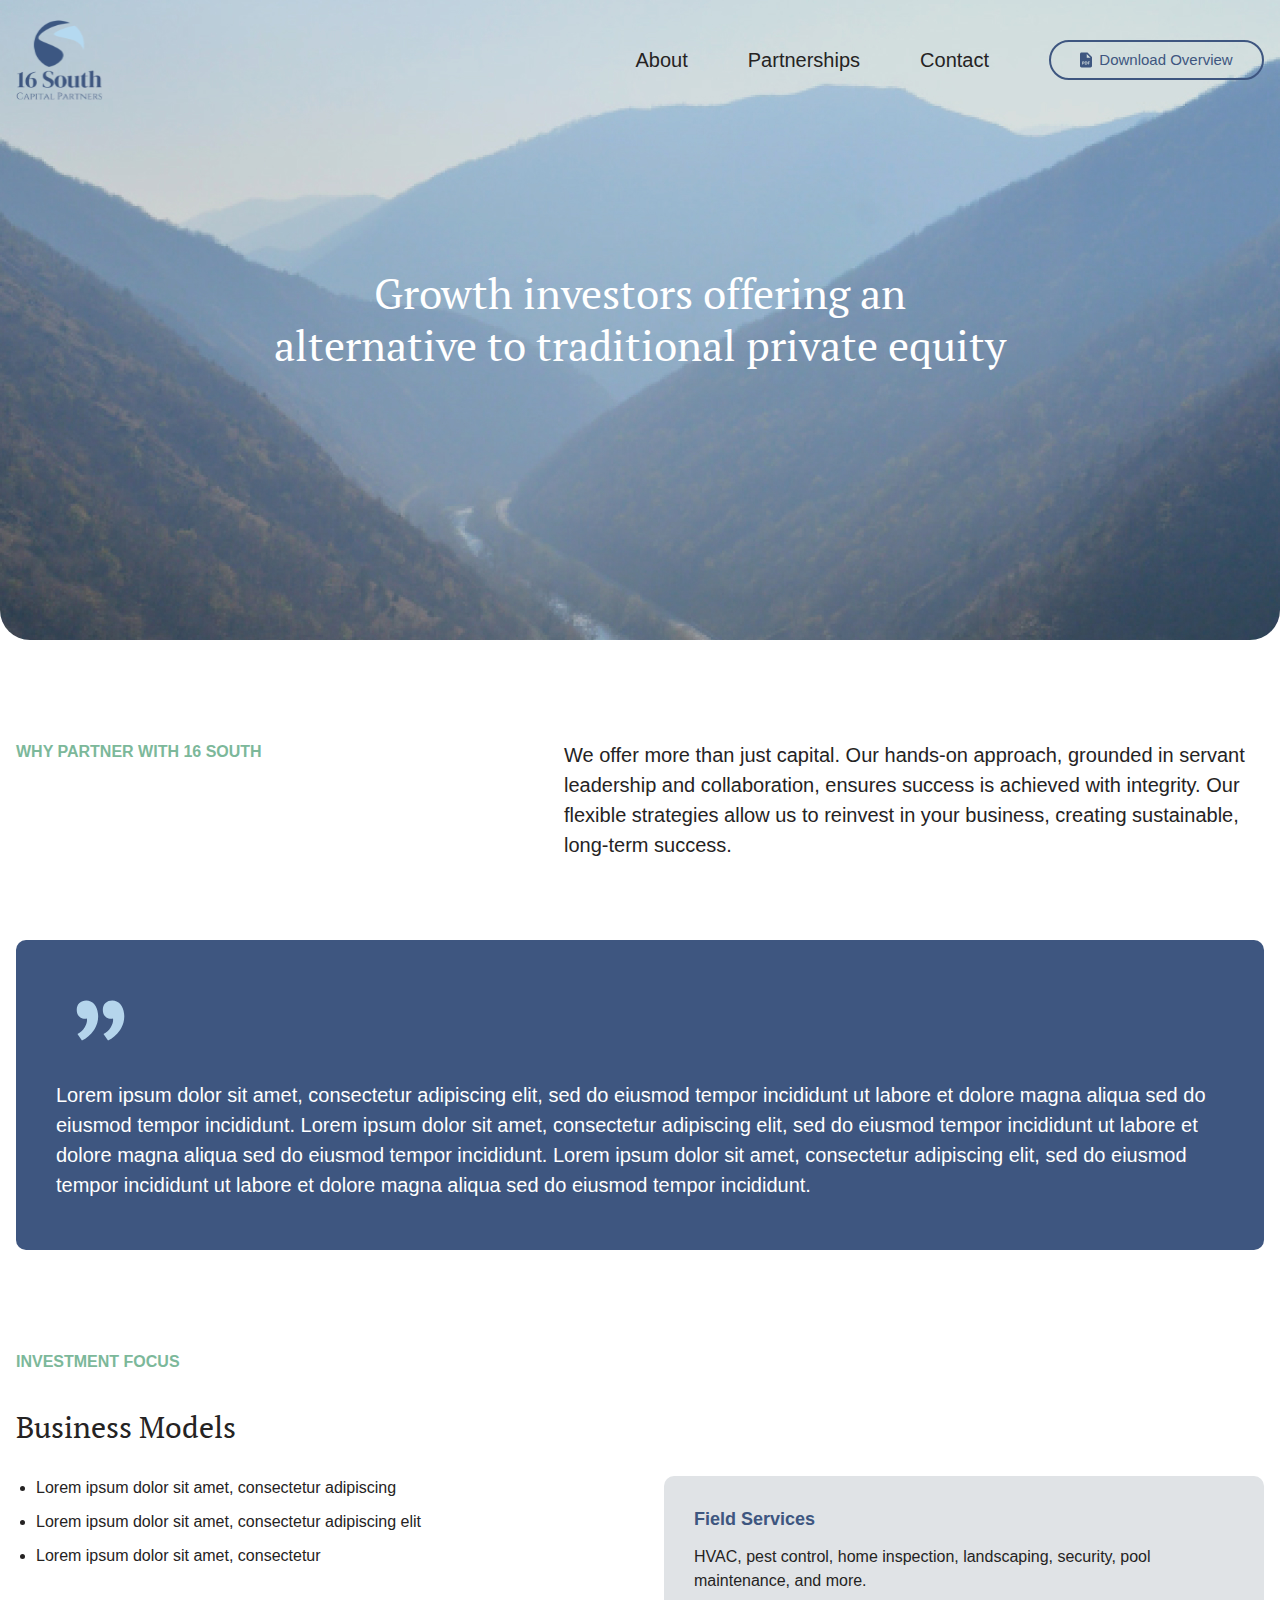
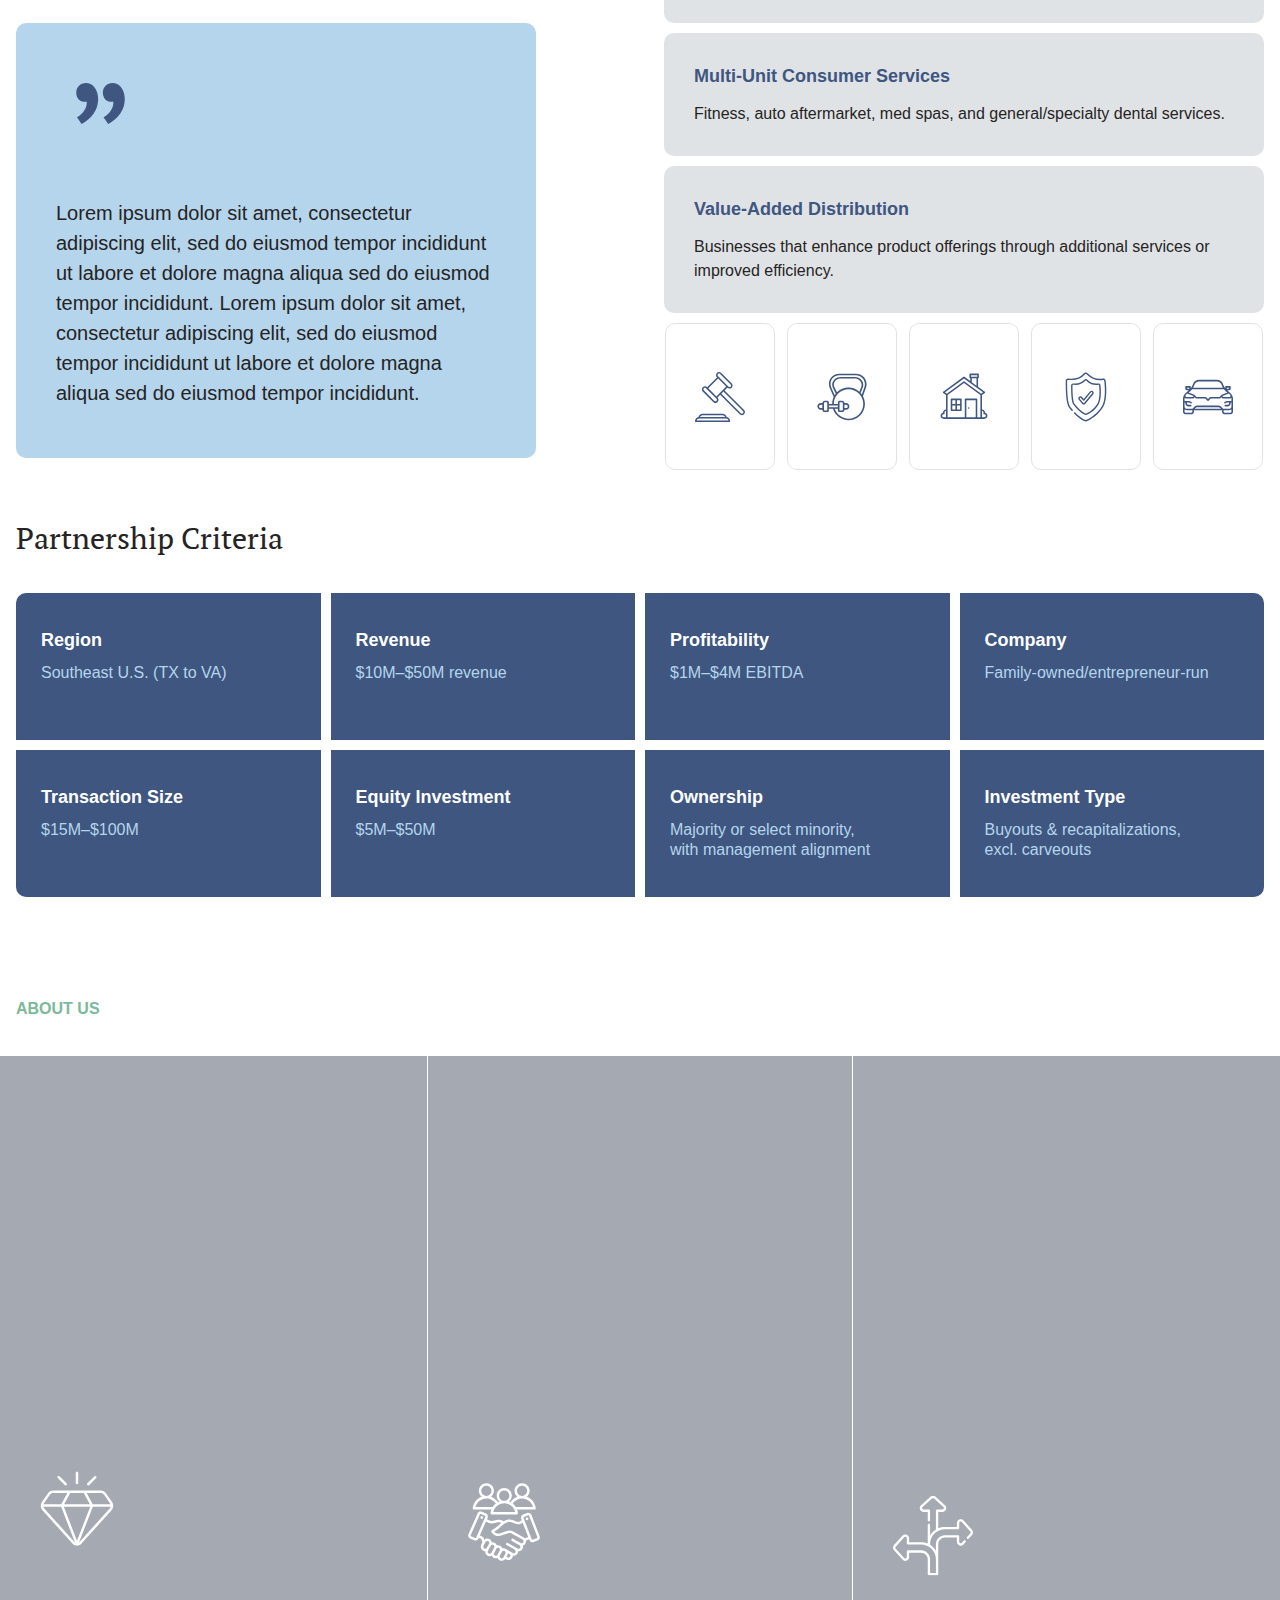
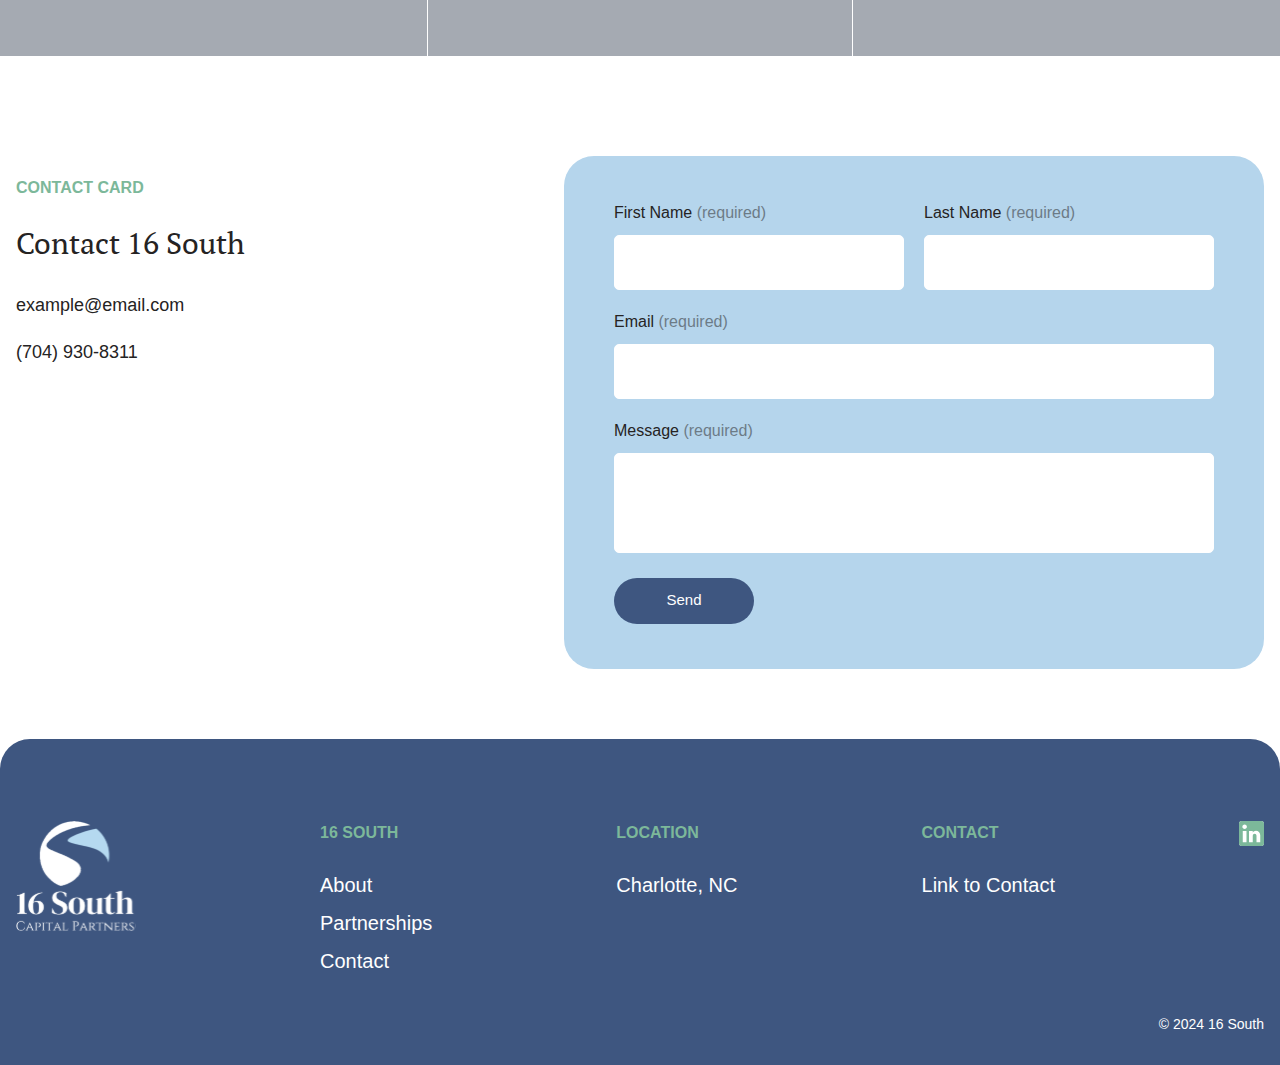
==== commit 43db4471: "edits" ====
--- a/index.html
+++ b/index.html
@@ -224,27 +224,30 @@
                             <a href="tel:7049308311">(704) 930-8311</a>
                         </div>
                     </div>
-                    <form action="#" class="contact__form">
-                        <div class="wrap">
-                            <label for="first-name">
-                                <span>First Name <span class="mark">(required)</span></span>
-                                <input type="text" id="first-name">
+                    <div class="wpcf7">
+                        <form action="#" class="contact__form">
+                            <div class="wrap">
+                                <label for="first-name">
+                                    <span>First Name <span class="mark">(required)</span></span>
+                                    <input type="text" id="first-name">
+                                </label>
+                                <label for="last-name">
+                                    <span>Last Name <span class="mark">(required)</span></span>
+                                    <input type="text" id="last-name">
+                                </label>
+                            </div>
+                            <label for="your-email">
+                                <span>Email <span class="mark">(required)</span></span>
+                                <input type="email" id="your-email">
                             </label>
-                            <label for="last-name">
-                                <span>Last Name <span class="mark">(required)</span></span>
-                                <input type="text" id="last-name">
+                            <label for="your-message">
+                                <span>Message <span class="mark">(required)</span></span>
+                                <textarea name="text" id="your-message"></textarea>
                             </label>
-                        </div>
-                        <label for="your-email">
-                            <span>Email <span class="mark">(required)</span></span>
-                            <input type="email" id="your-email">
-                        </label>
-                        <label for="your-message">
-                            <span>Message <span class="mark">(required)</span></span>
-                            <textarea name="text" id="your-message"></textarea>
-                        </label>
-                        <button class="button" type="submit">Send</button>
-                    </form>
+                            <button class="button" type="submit">Send</button>
+                        </form>
+                    </div>
+
                 </div>
             </div>
         </section>
--- a/assets/css/style.css
+++ b/assets/css/style.css
@@ -689,10 +689,20 @@
   rotate: -45deg;
 }
 
+.wpcf7 {
+  width: 100%;
+  max-width: 700px;
+}
+@media (max-width: 767px) {
+  .wpcf7 {
+    max-width: none;
+  }
+}
+
 form {
   padding: 45px 50px;
   max-width: 700px;
-  width: 70%;
+  width: 100%;
   display: -webkit-box;
   display: -ms-flexbox;
   display: flex;
@@ -711,10 +721,9 @@
   /* Стилизованный чекбокс */
   /* При отмеченном чекбоксе изменить цвет и показать "галочку" */
 }
-@media (max-width: 767px) {
+@media (max-width: 1023px) {
   form {
     max-width: none;
-    width: 100%;
     padding: 35px;
     border-radius: 20px;
   }
@@ -724,6 +733,9 @@
     padding-inline: 20px;
     gap: 15px;
   }
+}
+form .wpcf7-form-control-wrap {
+  width: 100%;
 }
 form .wrap {
   width: 100%;
@@ -743,6 +755,7 @@
 }
 form .button {
   margin-top: 5px;
+  width: auto;
 }
 @media (max-width: 560px) {
   form .button {
@@ -996,6 +1009,81 @@
   border-color: var(--color-cyan);
 }
 
+.swiper {
+  max-width: 790px;
+  margin: 0;
+}
+@media (max-width: 1023px) {
+  .swiper {
+    max-width: 100%;
+  }
+}
+
+.swiper-slide {
+  display: -webkit-box;
+  display: -ms-flexbox;
+  display: flex;
+  -webkit-box-pack: center;
+      -ms-flex-pack: center;
+          justify-content: center;
+  -webkit-box-align: center;
+      -ms-flex-align: center;
+          align-items: center;
+  gap: 60px;
+  padding: 50px 60px;
+  background: var(--color-white);
+  border-radius: var(--border-radius);
+}
+@media (max-width: 767px) {
+  .swiper-slide {
+    gap: 20px;
+    padding: 35px;
+  }
+}
+@media (max-width: 560px) {
+  .swiper-slide {
+    -webkit-box-orient: vertical;
+    -webkit-box-direction: normal;
+        -ms-flex-direction: column;
+            flex-direction: column;
+    padding-inline: 20px;
+  }
+}
+
+.slide-content {
+  display: -webkit-box;
+  display: -ms-flexbox;
+  display: flex;
+  -webkit-box-orient: vertical;
+  -webkit-box-direction: normal;
+      -ms-flex-direction: column;
+          flex-direction: column;
+  -webkit-box-align: start;
+      -ms-flex-align: start;
+          align-items: flex-start;
+  gap: 45px;
+}
+@media (max-width: 767px) {
+  .slide-content {
+    gap: 20px;
+  }
+}
+
+.slide-date {
+  display: -webkit-box;
+  display: -ms-flexbox;
+  display: flex;
+  -webkit-box-pack: center;
+      -ms-flex-pack: center;
+          justify-content: center;
+  -webkit-box-align: center;
+      -ms-flex-align: center;
+          align-items: center;
+  gap: 5px;
+  font-size: 12px;
+  font-weight: 500;
+}
+
 .swiper-pagination {
   position: static;
   width: auto !important;
@@ -1077,7 +1165,6 @@
   z-index: 1;
 }
 .header.fixed {
-  padding: 10px 0;
   position: fixed;
   left: 0;
   right: 0;
@@ -1086,6 +1173,11 @@
   background: var(--color-white);
   -webkit-box-shadow: 0px 4px 4px 4px var(--color-shadow);
           box-shadow: 0px 4px 4px 4px var(--color-shadow);
+}
+@media (max-width: 767px) {
+  .header.fixed {
+    padding: 10px 0;
+  }
 }
 .header.fixed .logo img {
   max-height: 60px;
@@ -1233,6 +1325,11 @@
   background-repeat: no-repeat;
   background-size: cover;
 }
+@media (max-width: 560px) {
+  .hero {
+    padding: 70px 0;
+  }
+}
 .hero--home {
   min-height: 640px;
   border-radius: 0 0 var(--border-radius-large) var(--border-radius-large);
@@ -1304,6 +1401,7 @@
   font-weight: 500;
   z-index: 1;
   cursor: pointer;
+  overflow: hidden;
 }
 @media (max-width: 1280px) {
   .about__banner-item {
@@ -1320,6 +1418,17 @@
     border: none;
   }
 }
+.about__banner-item.show::before {
+  opacity: 1;
+}
+.about__banner-item.show .about__banner-content {
+  -webkit-transform: translateY(0%);
+          transform: translateY(0%);
+}
+.about__banner-item.show p {
+  -webkit-animation: 0.3s ease-in 0.3s normal forwards 1 slideTop;
+          animation: 0.3s ease-in 0.3s normal forwards 1 slideTop;
+}
 @media (hover: hover) {
   .about__banner-item:hover::before {
     opacity: 1;
@@ -1345,6 +1454,9 @@
     -webkit-animation: 0.3s ease-in 0.3s normal forwards 1 slideTop;
             animation: 0.3s ease-in 0.3s normal forwards 1 slideTop;
   }
+}
+.about__banner-item:focus-visible {
+  outline: none;
 }
 .about__banner-item:nth-child(2) {
   border-left: var(--border);
@@ -1398,6 +1510,7 @@
   -webkit-box-align: start;
       -ms-flex-align: start;
           align-items: flex-start;
+  pointer-events: none;
   -webkit-transform: translateY(50%);
           transform: translateY(50%);
   -webkit-transition: all 0.2s ease !important;
@@ -1474,6 +1587,54 @@
 }
 .partner blockquote {
   margin-top: clamp(1.875rem, 0.58rem + 5.52vw, 5rem);
+}
+
+.partnerships {
+  padding-block: clamp(2.125rem, 0.934rem + 5.08vw, 5rem) clamp(4.063rem, 3.674rem + 1.66vw, 5rem);
+  background: var(--color-light-blue);
+}
+.partnerships__inner {
+  display: -webkit-box;
+  display: -ms-flexbox;
+  display: flex;
+  -webkit-box-orient: vertical;
+  -webkit-box-direction: normal;
+      -ms-flex-direction: column;
+          flex-direction: column;
+  -webkit-box-align: center;
+      -ms-flex-align: center;
+          align-items: center;
+}
+.partnerships__inner h2 {
+  max-width: 680px;
+  margin: 25px 0 45px;
+  text-align: center;
+}
+@media (max-width: 767px) {
+  .partnerships__inner h2 {
+    margin: 20px 0 30px;
+  }
+}
+.partnerships__inner .wrapper {
+  width: 100%;
+  -webkit-box-align: start;
+      -ms-flex-align: start;
+          align-items: flex-start;
+  margin-bottom: clamp(2.5rem, 1.464rem + 4.42vw, 5rem);
+}
+@media (max-width: 1023px) {
+  .partnerships__inner .wrapper {
+    -webkit-box-orient: vertical;
+    -webkit-box-direction: normal;
+        -ms-flex-direction: column;
+            flex-direction: column;
+    -webkit-box-align: center;
+        -ms-flex-align: center;
+            align-items: center;
+  }
+}
+.partnerships__inner p.info {
+  text-align: center;
 }
 
 .focus .title {
@@ -1659,6 +1820,9 @@
   text-wrap: balance;
 }
 
+.contact {
+  margin-bottom: clamp(5rem, 4.482rem + 2.21vw, 6.25rem);
+}
 .contact .wrapper {
   width: 100%;
   -webkit-box-align: start;
@@ -1672,6 +1836,13 @@
         -ms-flex-direction: column;
             flex-direction: column;
   }
+}
+.contact__info {
+  max-width: 400px;
+  width: 50%;
+}
+.contact__info p {
+  margin-top: 20px;
 }
 .contact .title {
   margin-bottom: 25px;
@@ -1834,7 +2005,7 @@
 }
 
 .advisory {
-  padding-block: clamp(3.125rem, 2.348rem + 3.31vw, 5rem);
+  padding-block: clamp(3.125rem, 2.348rem + 3.31vw, 5rem) clamp(5rem, 4.482rem + 2.21vw, 6.25rem);
   background: var(--color-gray);
 }
 .advisory h2 {
@@ -1886,11 +2057,16 @@
 }
 
 .footer {
-  margin-top: clamp(3.125rem, 1.83rem + 5.52vw, 6.25rem);
+  margin-top: -30px;
   padding: 82px 0 30px;
   color: var(--color-white);
   background: var(--color-blue);
   border-radius: var(--border-radius-large) var(--border-radius-large) 0 0;
+}
+@media (max-width: 560px) {
+  .footer {
+    padding: 35px 0 20px;
+  }
 }
 .footer .wrapper {
   -webkit-box-align: start;
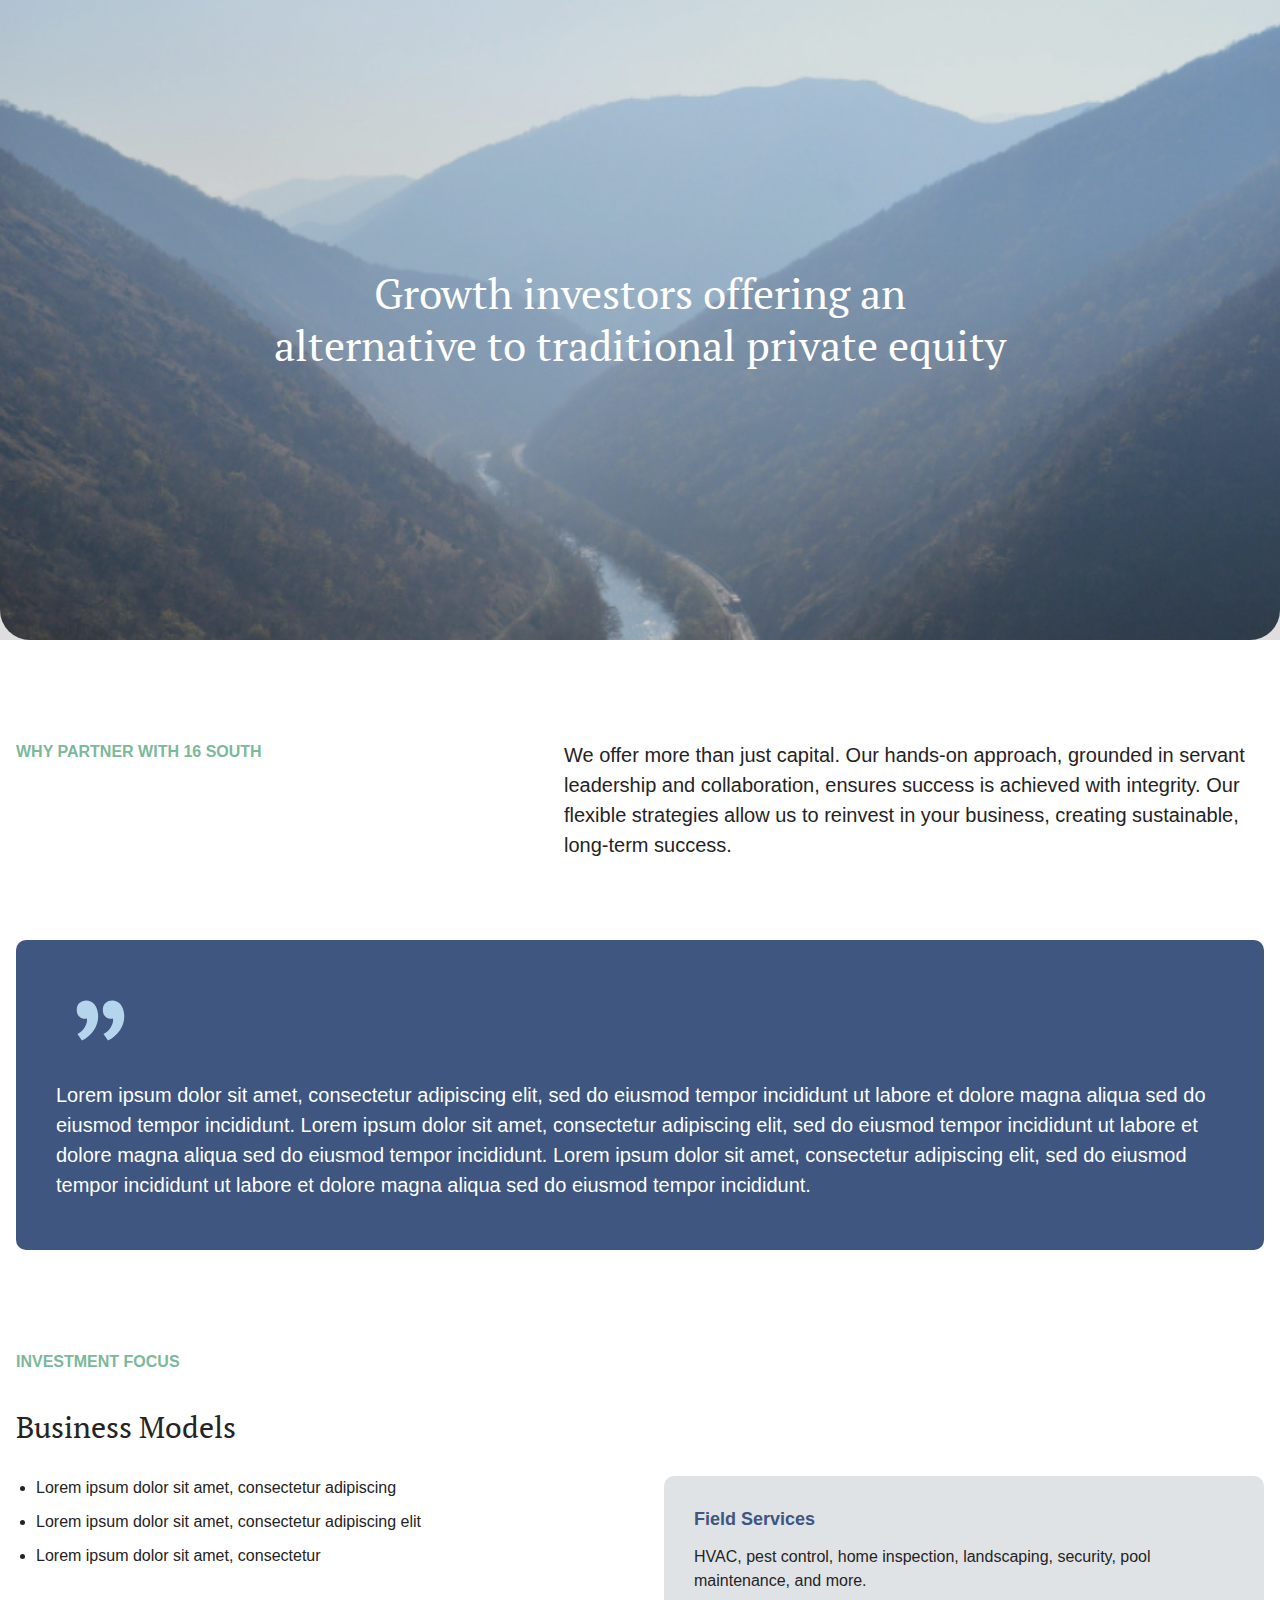
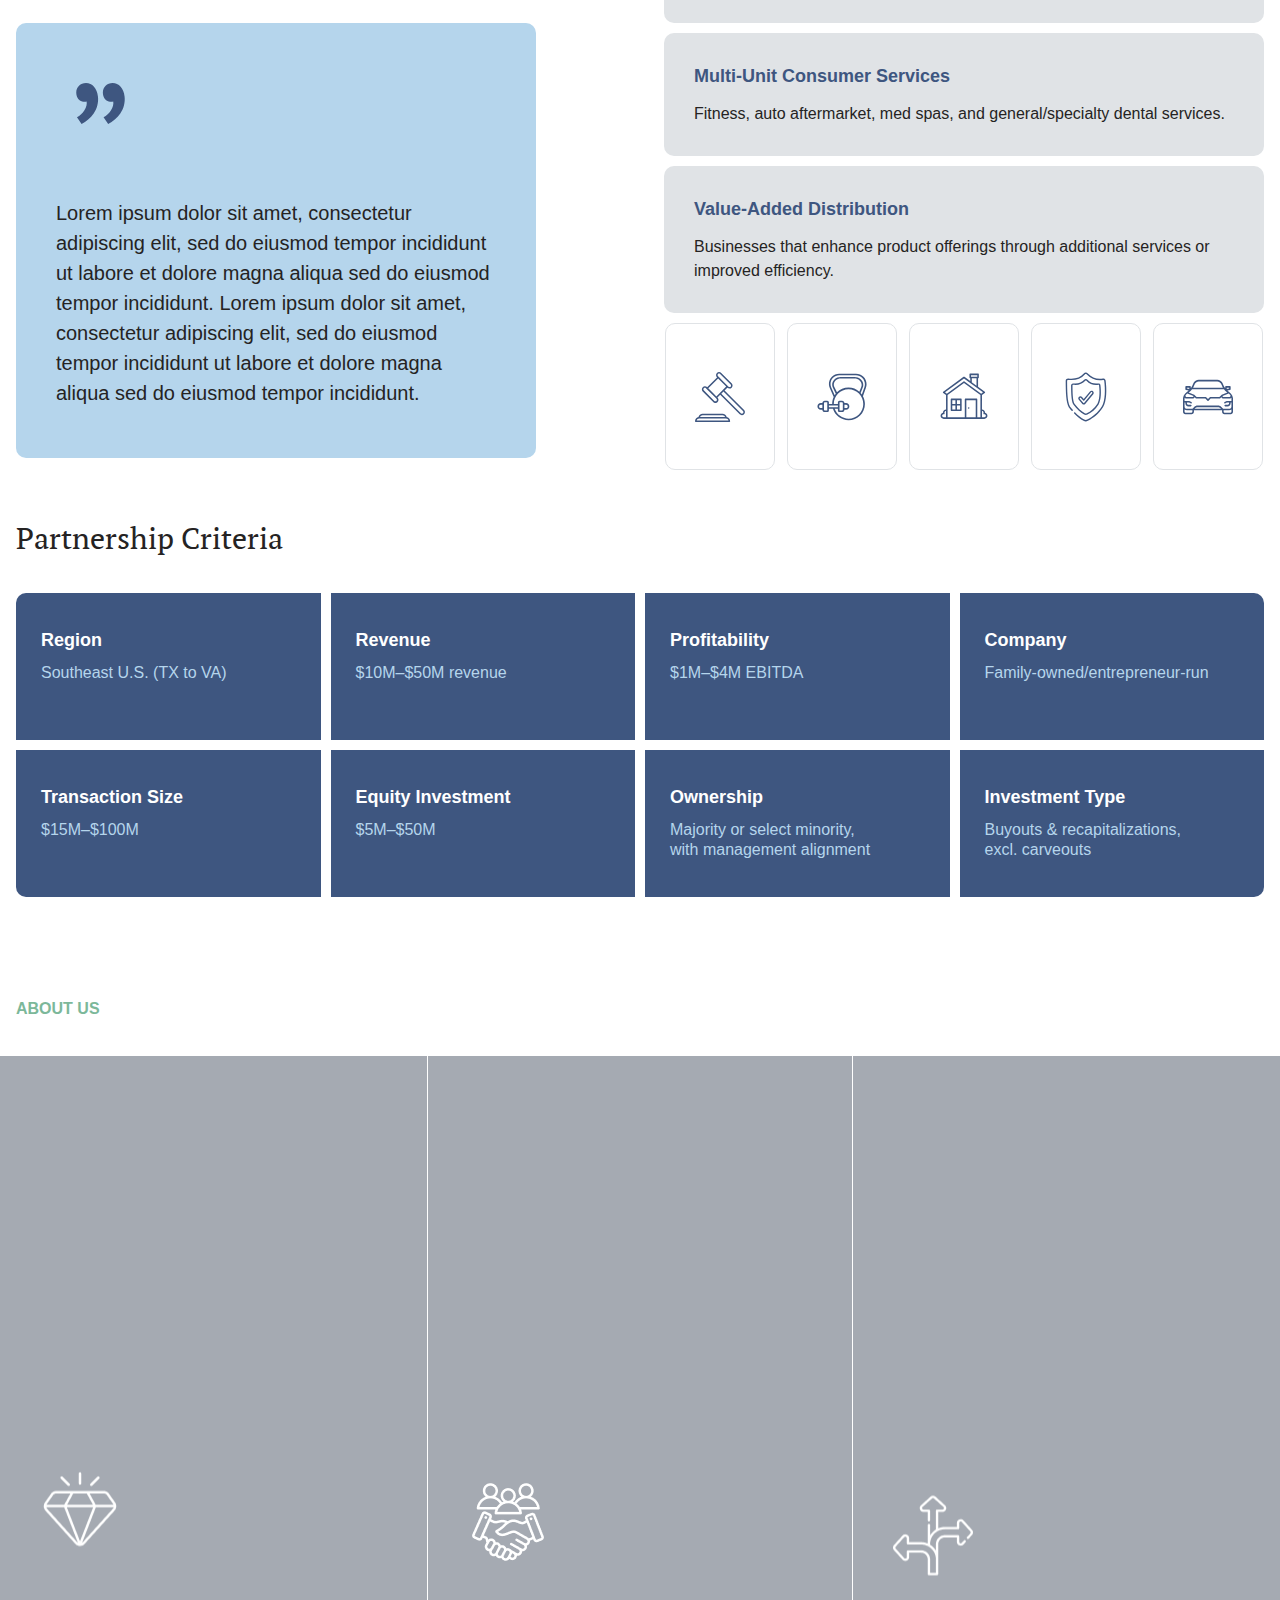
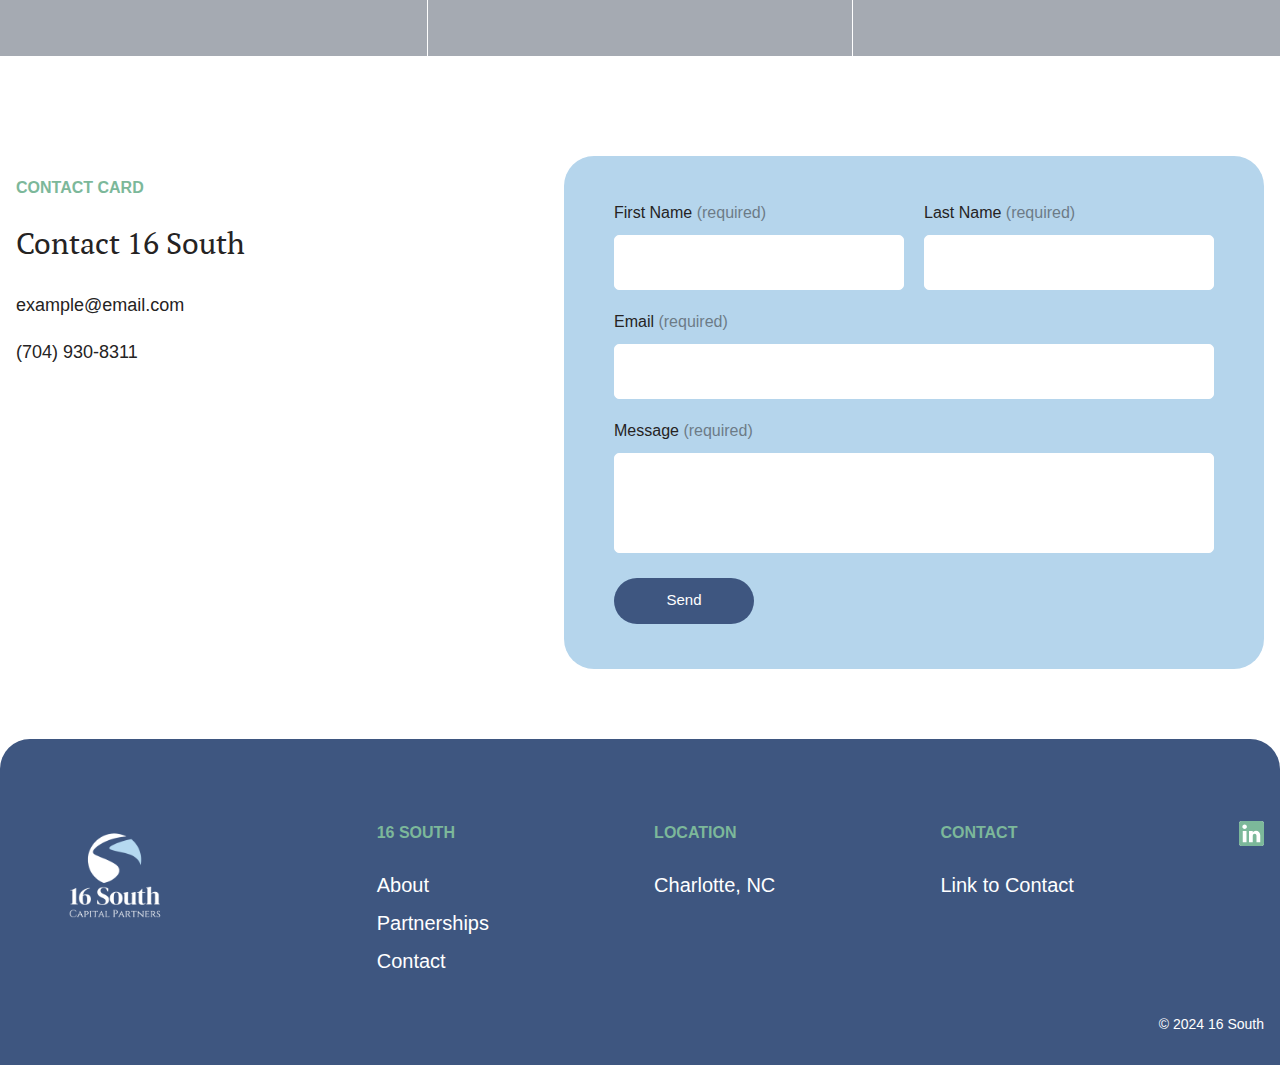
==== commit 9aa9e2d1: "edit" ====
--- a/index.html
+++ b/index.html
@@ -10,7 +10,7 @@
     <meta http-equiv="X-UA-Compatible" content="IE=edge">
 
     <title>16 South</title>
-    <link rel="icon" type="image/png" href="assets/images/header/logo.png">
+    <link rel="icon" type="image/png" href="assets/images/logo-header.png">
 
     <link rel="stylesheet" href="assets/css/style.css">
 </head>
@@ -19,7 +19,7 @@
     <header class="header header--home">
         <div class="wrapper container">
             <a href="index.html" class="header__logo logo">
-                <img src="assets/images/header/logo.svg" alt="logo">
+                <img src="assets/images/logo-header.png" alt="logo">
             </a>
             <nav class="header__navigation navigation">
                 <ul class="navigation__list">
@@ -53,7 +53,7 @@
     </header>
 
     <main class="main">
-        <section class="hero hero--home" style="background-image: url(assets/images/banner-home.jpg);">
+        <section class="hero hero--home" style="background-image: url(assets/images/hero-home.png);">
             <div class="container">
                 <h1>Growth investors offering an alternative to traditional private equity</h1>
             </div>
@@ -176,11 +176,11 @@
                 <h2 class="visually-hidden">About</h2>
                 <p class="title">about us</p>
             </div>
-            <div class="about__banner" style="background-image: url(assets/images/about-bg.png);">
+            <div class="about__banner" style="background-image: url(/assets/images/about-home.png);">
                 <ul class="about__banner-list">
                     <li class="about__banner-item">
                         <div class="about__banner-content">
-                            <img src="assets/images/icon/about/diamond.svg" alt="diamond">
+                            <img src="assets/images/icon/home/diamont.png" alt="diamond">
                             <p>
                                 Strong core values and culture - we believe HOW you do something matters more than just
                                 the
@@ -192,7 +192,7 @@
                     </li>
                     <li class="about__banner-item">
                         <div class="about__banner-content">
-                            <img src="assets/images/icon/about/partners.svg" alt="diamond">
+                            <img src="assets/images/icon/home/partner.png" alt="partner">
                             <p>
                                 Our advisory partners are not just "to this", they are "to this' and well networked
                                 which
@@ -202,7 +202,7 @@
                     </li>
                     <li class="about__banner-item">
                         <div class="about__banner-content">
-                            <img src="assets/images/icon/about/crossroad.svg" alt="diamond">
+                            <img src="assets/images/icon/home/crossroad.png" alt="crossroad">
                             <p>
                                 We use limited leverage to ensure flexibility in all market environments and use excess
                                 earnings
@@ -257,7 +257,7 @@
         <div class="wrapper container">
             <div class="footer__logo">
                 <a href="index.html" class="logo">
-                    <img src="assets/images/footer/logo.svg" alt="logo">
+                    <img src="assets/images/logo-footer.png" alt="logo">
                 </a>
             </div>
             <div class="footer__col">
--- a/assets/css/style.css
+++ b/assets/css/style.css
@@ -699,7 +699,26 @@
   }
 }
 
+.wpcf7-spinner {
+  position: absolute;
+  left: 50%;
+  top: 50%;
+  -webkit-transform: translate(-50%, -50%);
+          transform: translate(-50%, -50%);
+  margin: 0;
+}
+
+.wpcf7 form .wpcf7-response-output {
+  margin: 0;
+  border: none;
+  padding: 0;
+  color: #dc3232;
+  text-align: center;
+  width: 100%;
+}
+
 form {
+  position: relative;
   padding: 45px 50px;
   max-width: 700px;
   width: 100%;
@@ -736,6 +755,16 @@
 }
 form .wpcf7-form-control-wrap {
   width: 100%;
+  display: -webkit-box;
+  display: -ms-flexbox;
+  display: flex;
+  -webkit-box-orient: vertical;
+  -webkit-box-direction: normal;
+      -ms-flex-direction: column;
+          flex-direction: column;
+  -webkit-box-align: start;
+      -ms-flex-align: start;
+          align-items: flex-start;
 }
 form .wrap {
   width: 100%;
@@ -1309,6 +1338,7 @@
 }
 
 .hero {
+  position: relative;
   margin: 0;
   display: -webkit-box;
   display: -ms-flexbox;
@@ -1324,6 +1354,18 @@
   background-position: center;
   background-repeat: no-repeat;
   background-size: cover;
+  z-index: 1;
+}
+.hero::before {
+  content: "";
+  position: absolute;
+  left: 0;
+  top: 0;
+  right: 0;
+  bottom: 0;
+  background: var(--color-black);
+  opacity: 0.4;
+  z-index: -1;
 }
 @media (max-width: 560px) {
   .hero {
@@ -1332,7 +1374,11 @@
 }
 .hero--home {
   min-height: 640px;
+  background-position: top;
   border-radius: 0 0 var(--border-radius-large) var(--border-radius-large);
+}
+.hero--home::before {
+  opacity: 0.15;
 }
 .hero h1 {
   max-width: 740px;
@@ -1347,11 +1393,15 @@
   background-repeat: no-repeat;
   background-size: cover;
   background-attachment: fixed;
+  image-rendering: -webkit-optimize-contrast;
+  image-rendering: crisp-edges;
   z-index: 1;
 }
 @media (max-width: 767px) {
   .about__banner {
     margin-top: 25px;
+    background-attachment: scroll;
+    background-image: url(../images/1122.jpg) !important;
   }
 }
 .about__banner::before {
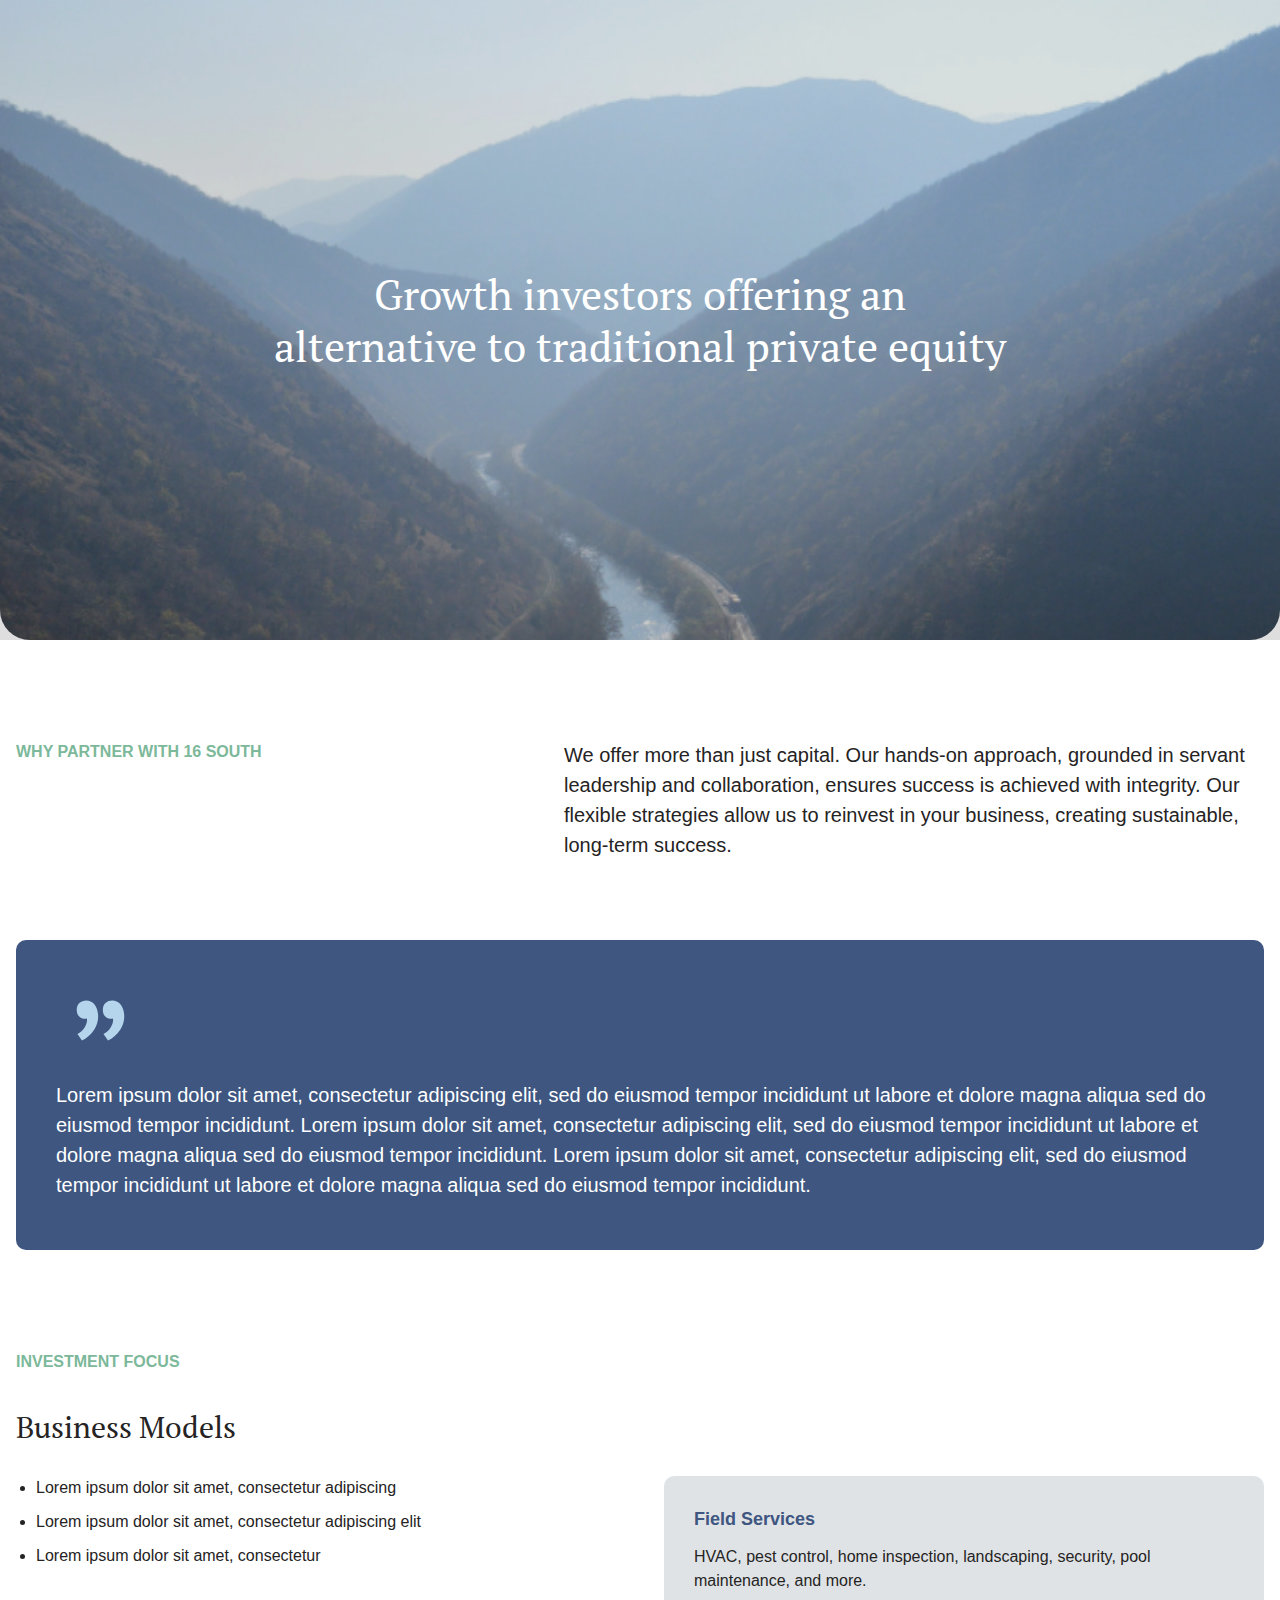
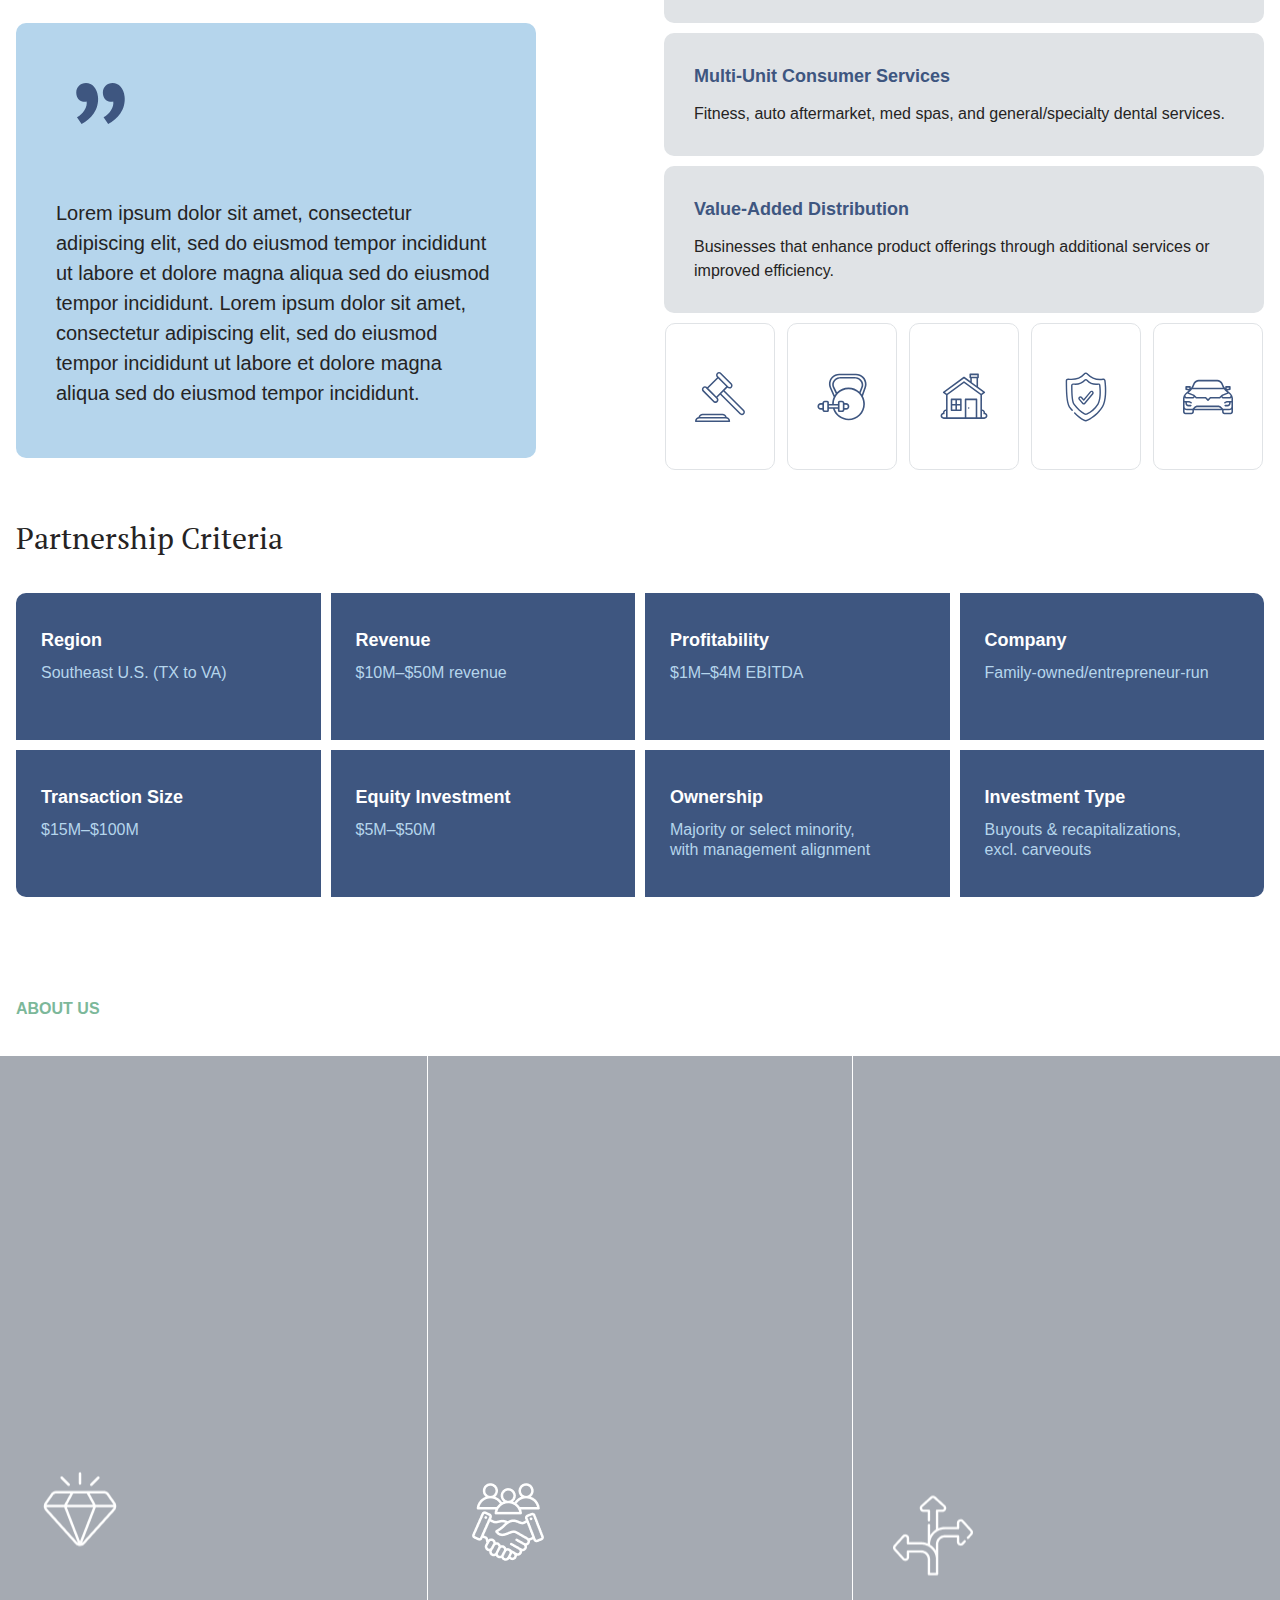
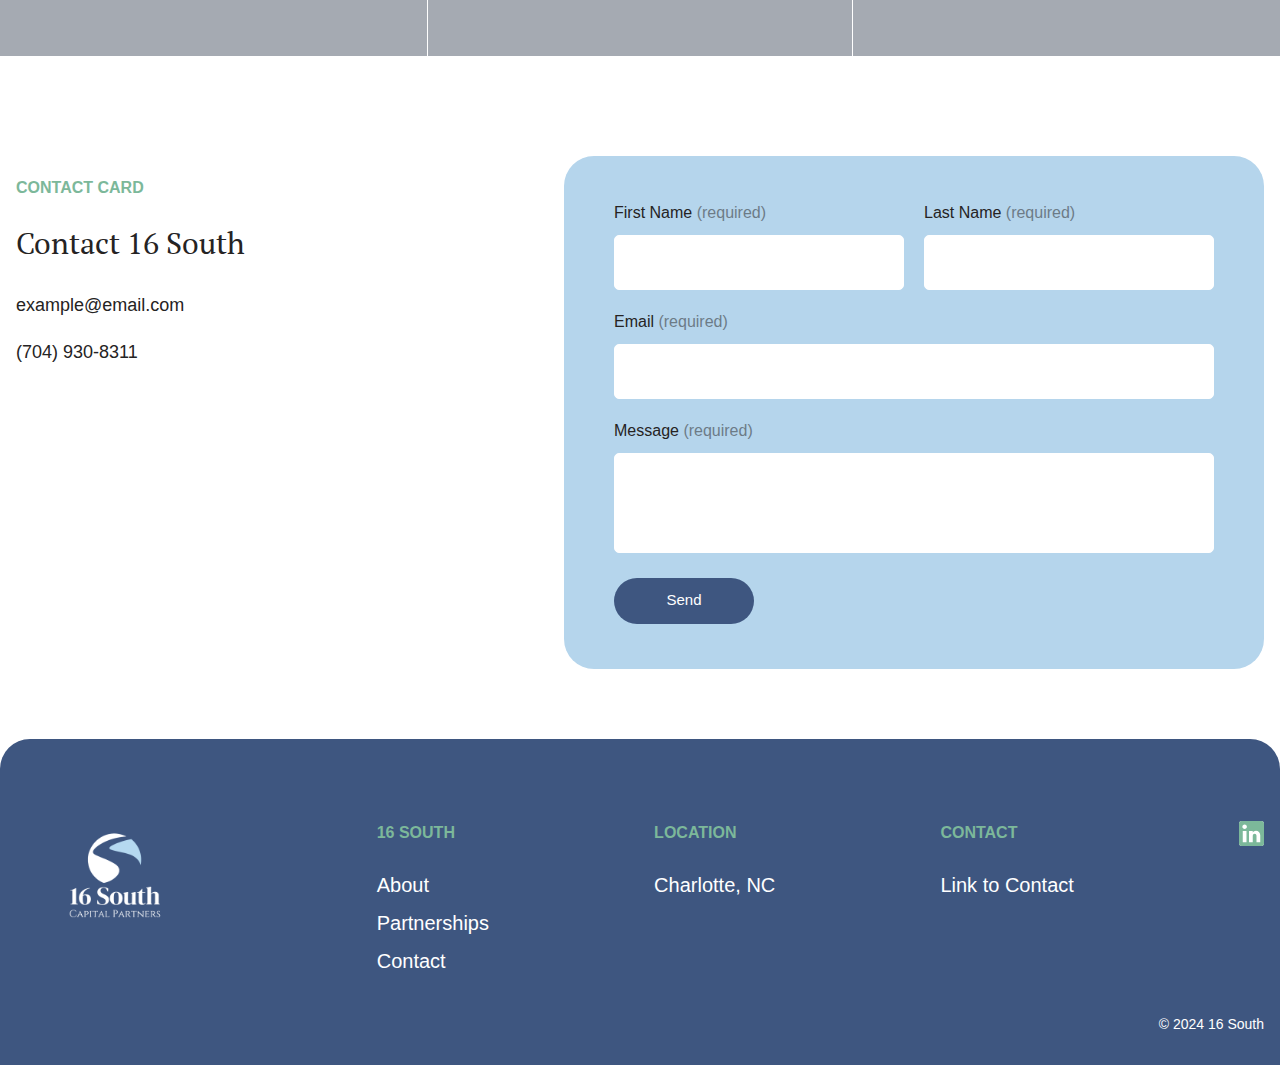
==== commit 09ea0cf5: "edit" ====
--- a/index.html
+++ b/index.html
@@ -8,6 +8,12 @@
     <meta name="author" content="Oleksandr Dorobalo">
     <meta name="viewport" content="width=device-width, initial-scale=1.0">
     <meta http-equiv="X-UA-Compatible" content="IE=edge">
+
+    <link rel="preconnect" href="https://fonts.googleapis.com">
+    <link rel="preconnect" href="https://fonts.gstatic.com" crossorigin>
+    <link
+        href="https://fonts.googleapis.com/css2?family=Montserrat:ital,wght@0,100..900;1,100..900&family=PT+Serif:ital,wght@0,400;0,700;1,400;1,700&display=swap"
+        rel="stylesheet">
 
     <title>16 South</title>
     <link rel="icon" type="image/png" href="assets/images/logo-header.png">
@@ -176,7 +182,7 @@
                 <h2 class="visually-hidden">About</h2>
                 <p class="title">about us</p>
             </div>
-            <div class="about__banner" style="background-image: url(/assets/images/about-home.png);">
+            <div class="about__banner" style="background-image: url(assets/images/about-home.png);">
                 <ul class="about__banner-list">
                     <li class="about__banner-item">
                         <div class="about__banner-content">
--- a/assets/css/style.css
+++ b/assets/css/style.css
@@ -239,38 +239,6 @@
   src: url("../fonts/montserrat-black-webfont.woff"), url("../fonts/montserrat-black-webfont.woff2");
   font-weight: 900;
   font-style: normal;
-  font-display: swap;
-  font-optical-sizing: auto;
-}
-@font-face {
-  font-family: "PTserif";
-  src: url("../fonts/ptserif-regular-webfont.woff"), url("../fonts/ptserif-regular-webfont.woff2");
-  font-weight: 400;
-  font-style: normal;
-  font-display: swap;
-  font-optical-sizing: auto;
-}
-@font-face {
-  font-family: "PTserif";
-  src: url("../fonts/ptserif-italic-webfont.woff2"), url("../fonts/ptserif-italic-webfont.woff2");
-  font-weight: 400;
-  font-style: italic;
-  font-display: swap;
-  font-optical-sizing: auto;
-}
-@font-face {
-  font-family: "PTserif";
-  src: url("../fonts/ptserif-bold-webfont.woff"), url("../fonts/ptserif-bold-webfont.woff2");
-  font-weight: 700;
-  font-style: normal;
-  font-display: swap;
-  font-optical-sizing: auto;
-}
-@font-face {
-  font-family: "PTserif";
-  src: url("../fonts/ptserif-bolditalic-webfont.woff"), url("../fonts/ptserif-bolditalic-webfont.woff2");
-  font-weight: 700;
-  font-style: italic;
   font-display: swap;
   font-optical-sizing: auto;
 }
@@ -395,14 +363,14 @@
 
 h1 {
   font-size: clamp(26px, 3.28125vw, 42px);
-  font-family: "PTserif", serif;
+  font-family: "PT serif", serif;
   font-weight: 400;
   line-height: 1.25;
 }
 
 h2 {
   font-size: clamp(22px, 2.34375vw, 30px);
-  font-family: "PTserif", serif;
+  font-family: "PT serif", serif;
   font-weight: 400;
   line-height: 1.25;
 }
@@ -1401,7 +1369,6 @@
   .about__banner {
     margin-top: 25px;
     background-attachment: scroll;
-    background-image: url(../images/1122.jpg) !important;
   }
 }
 .about__banner::before {
@@ -2043,7 +2010,7 @@
 }
 .founder blockquote {
   width: 50%;
-  font-family: "PTserif";
+  font-family: "PT serif";
   font-size: clamp(22px, 2.34375vw, 30px);
   padding-bottom: 120px;
 }
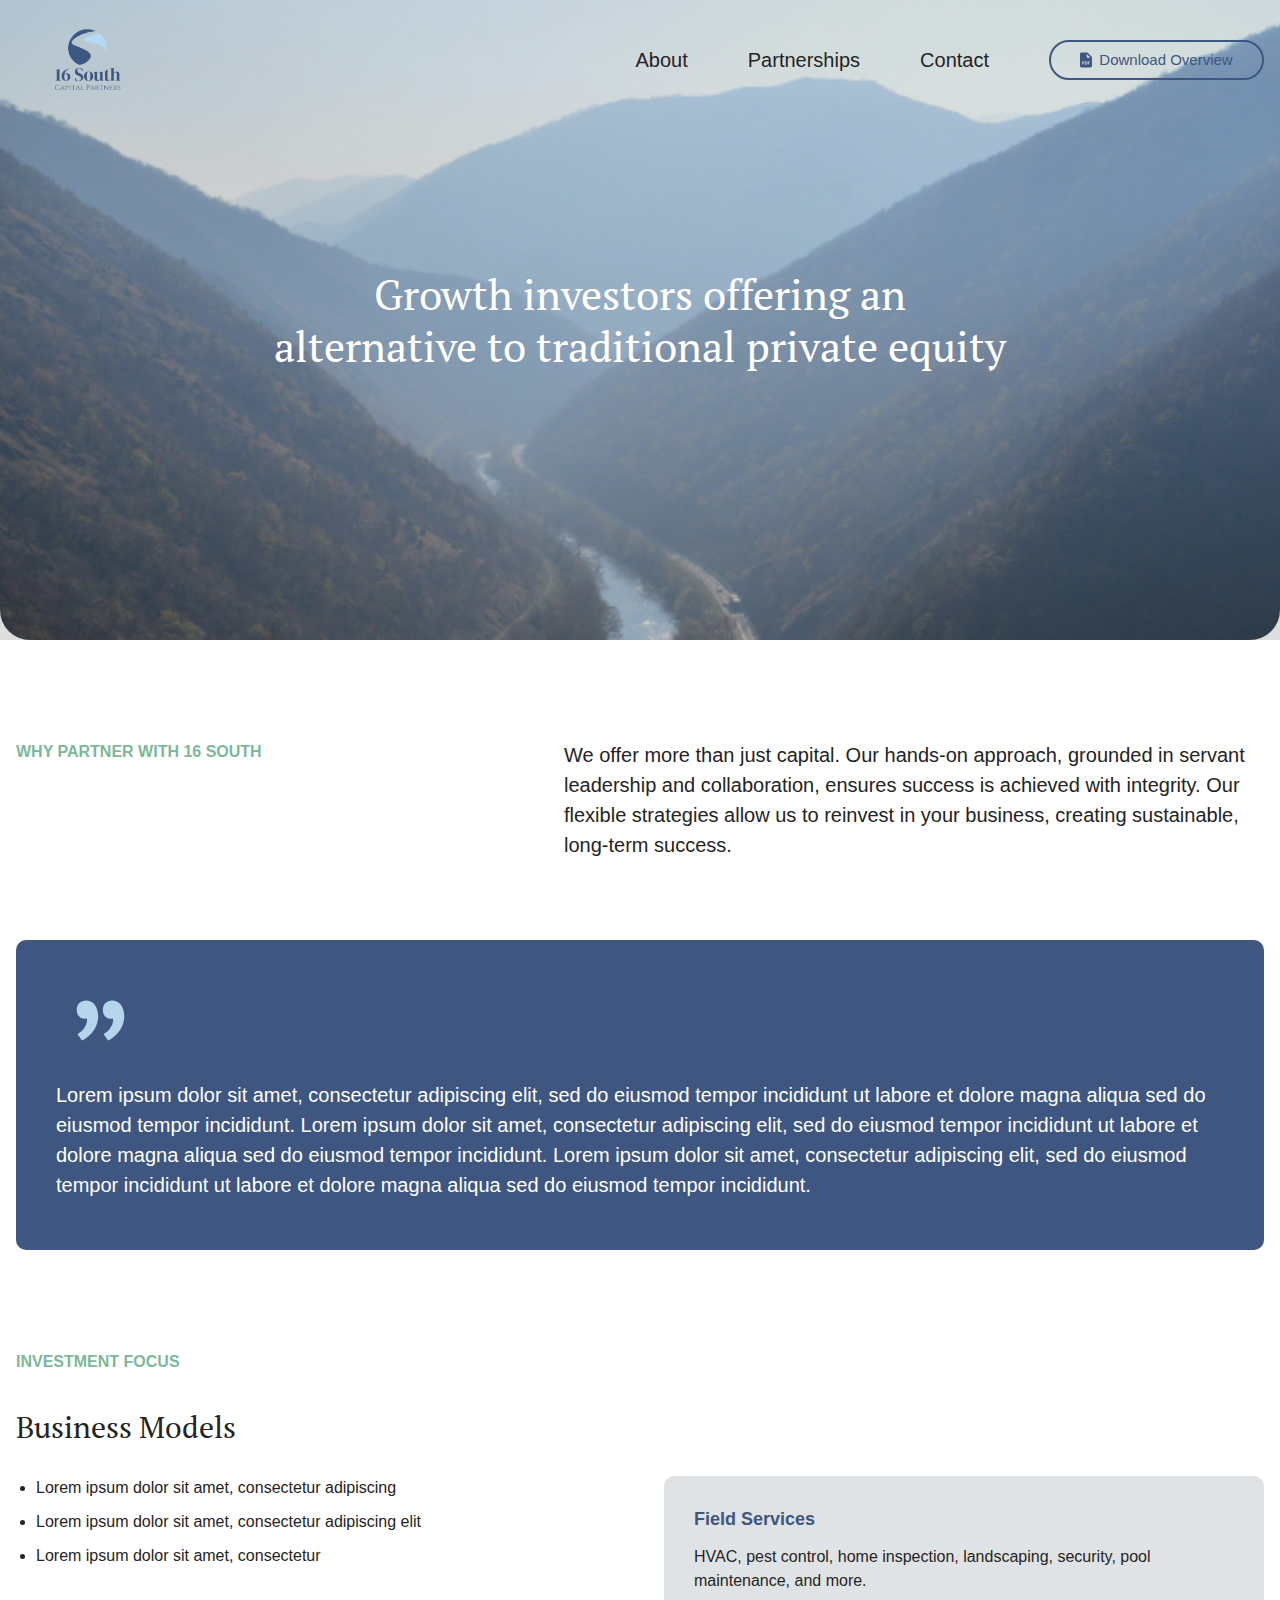
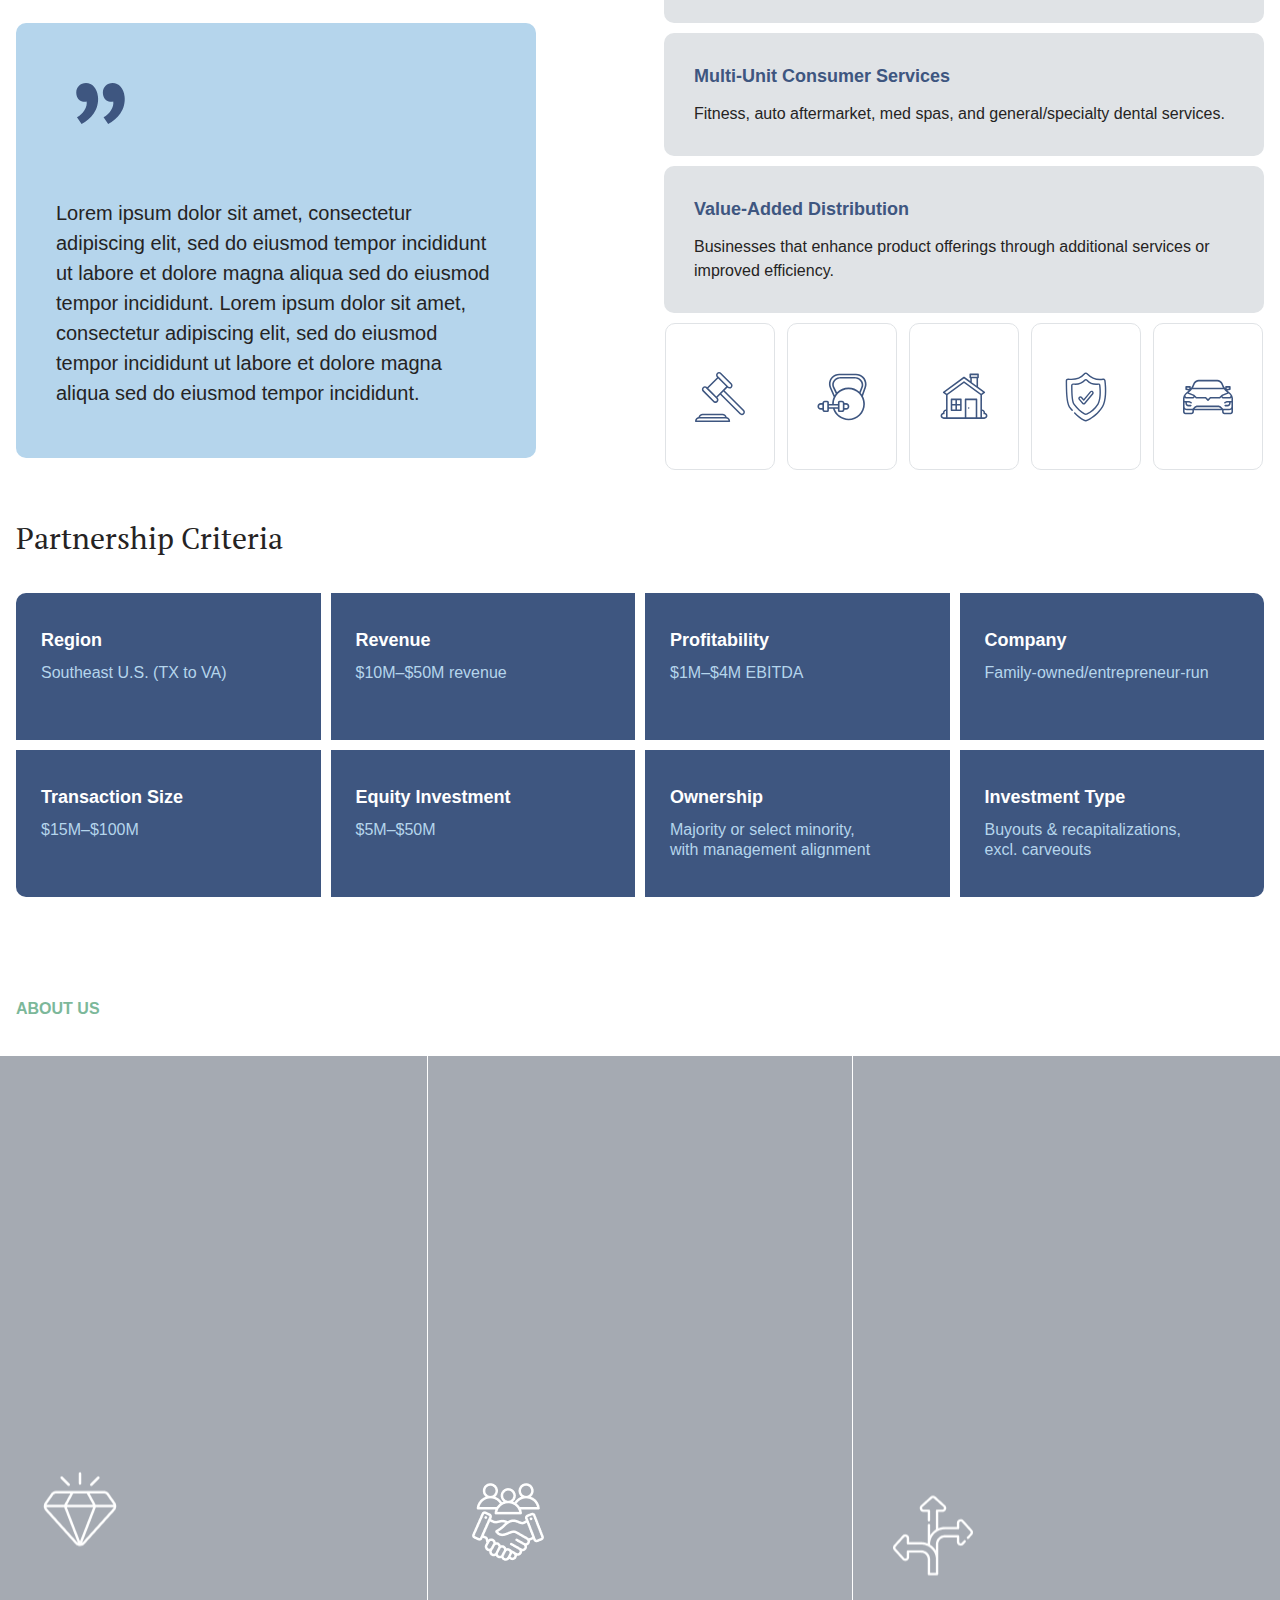
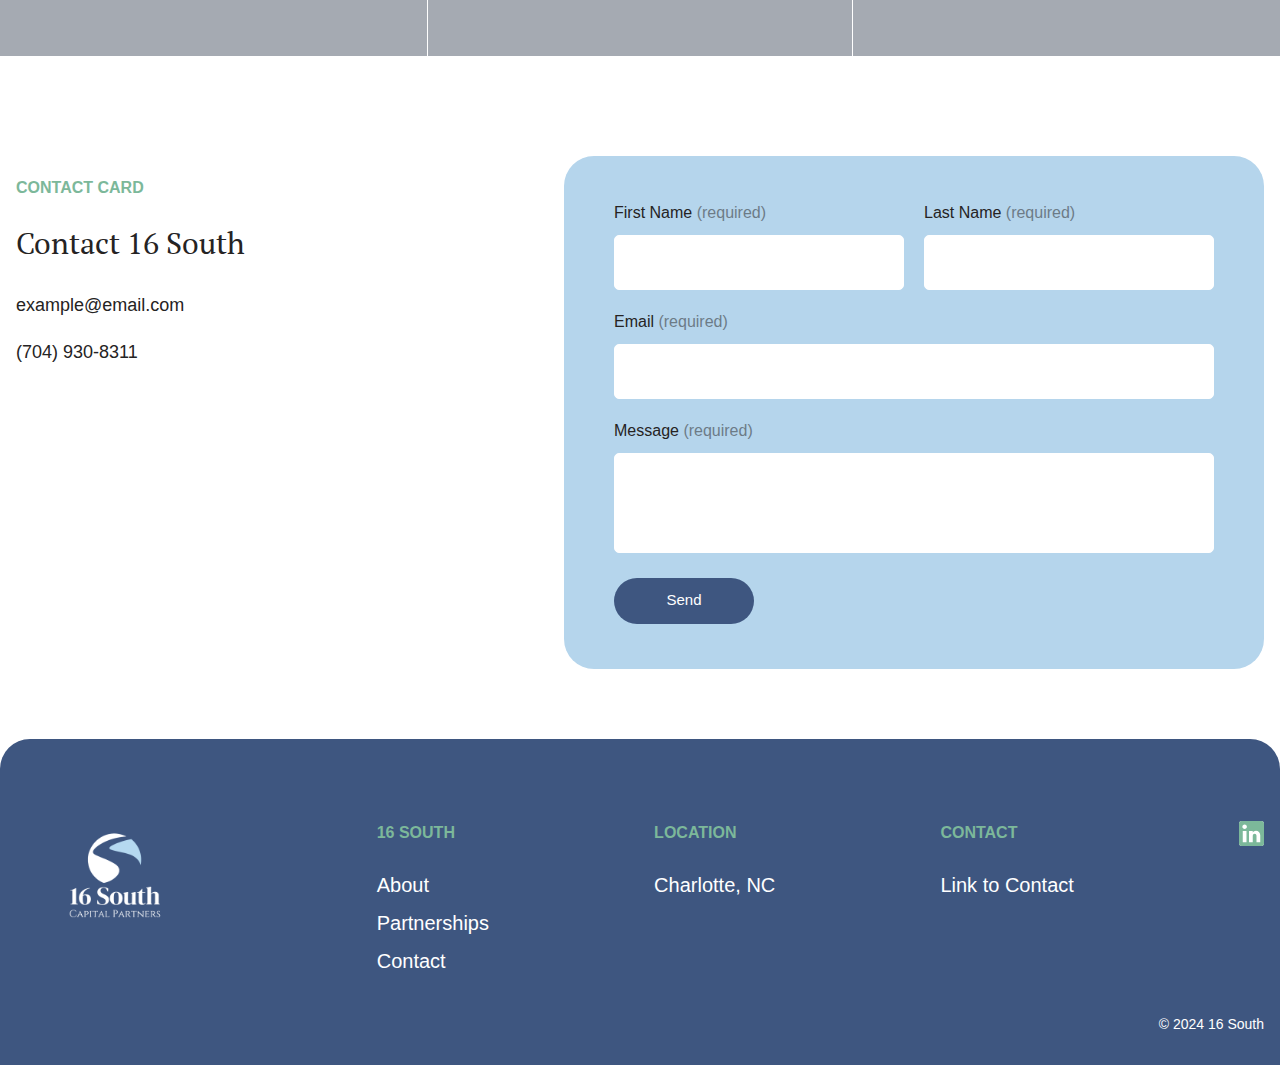
==== commit 94f37ab0: "edit" ====
--- a/index.html
+++ b/index.html
@@ -7,6 +7,7 @@
     <meta name="keywords" content="HTML, CSS, JavaScript">
     <meta name="author" content="Oleksandr Dorobalo">
     <meta name="viewport" content="width=device-width, initial-scale=1.0">
+
     <meta http-equiv="X-UA-Compatible" content="IE=edge">
 
     <link rel="preconnect" href="https://fonts.googleapis.com">
--- a/assets/css/style.css
+++ b/assets/css/style.css
@@ -597,7 +597,7 @@
   aspect-ratio: 1;
   display: none;
   position: relative;
-  z-index: 2;
+  z-index: 3;
   background: var(--color-blue);
   border-radius: 50%;
 }
@@ -1159,7 +1159,7 @@
   left: 0;
   right: 0;
   top: 0;
-  z-index: 1;
+  z-index: 2;
 }
 .header.fixed {
   position: fixed;
@@ -1180,7 +1180,7 @@
   max-height: 60px;
 }
 .header .logo {
-  z-index: 2;
+  z-index: 3;
 }
 .header__button {
   min-width: 215px;
@@ -1231,14 +1231,14 @@
     position: absolute;
     top: -1000%;
     left: 0;
-    z-index: 1;
+    z-index: 2;
     width: 100%;
     height: 100vh;
     opacity: 0;
     -webkit-transition: all 0.3s ease;
     transition: all 0.3s ease;
     background: var(--color-white);
-    overflow-y: scroll;
+    overflow-y: auto;
   }
   .navigation.navigation--active {
     top: 0%;
@@ -1533,12 +1533,23 @@
   -webkit-transition: all 0.2s ease !important;
   transition: all 0.2s ease !important;
 }
+@media (max-width: 1023px) {
+  .about__banner-content {
+    -webkit-transform: translateY(30%);
+            transform: translateY(30%);
+  }
+}
 
 .value .about__banner-list {
   min-height: 1000px;
 }
 .value .about__banner-item {
-  height: 500px;
+  min-height: 500px;
+}
+@media (max-width: 1023px) {
+  .value .about__banner-item {
+    min-height: auto;
+  }
 }
 .value .about__banner-item:nth-last-child(2), .value .about__banner-item:last-child {
   -webkit-box-flex: 0;
